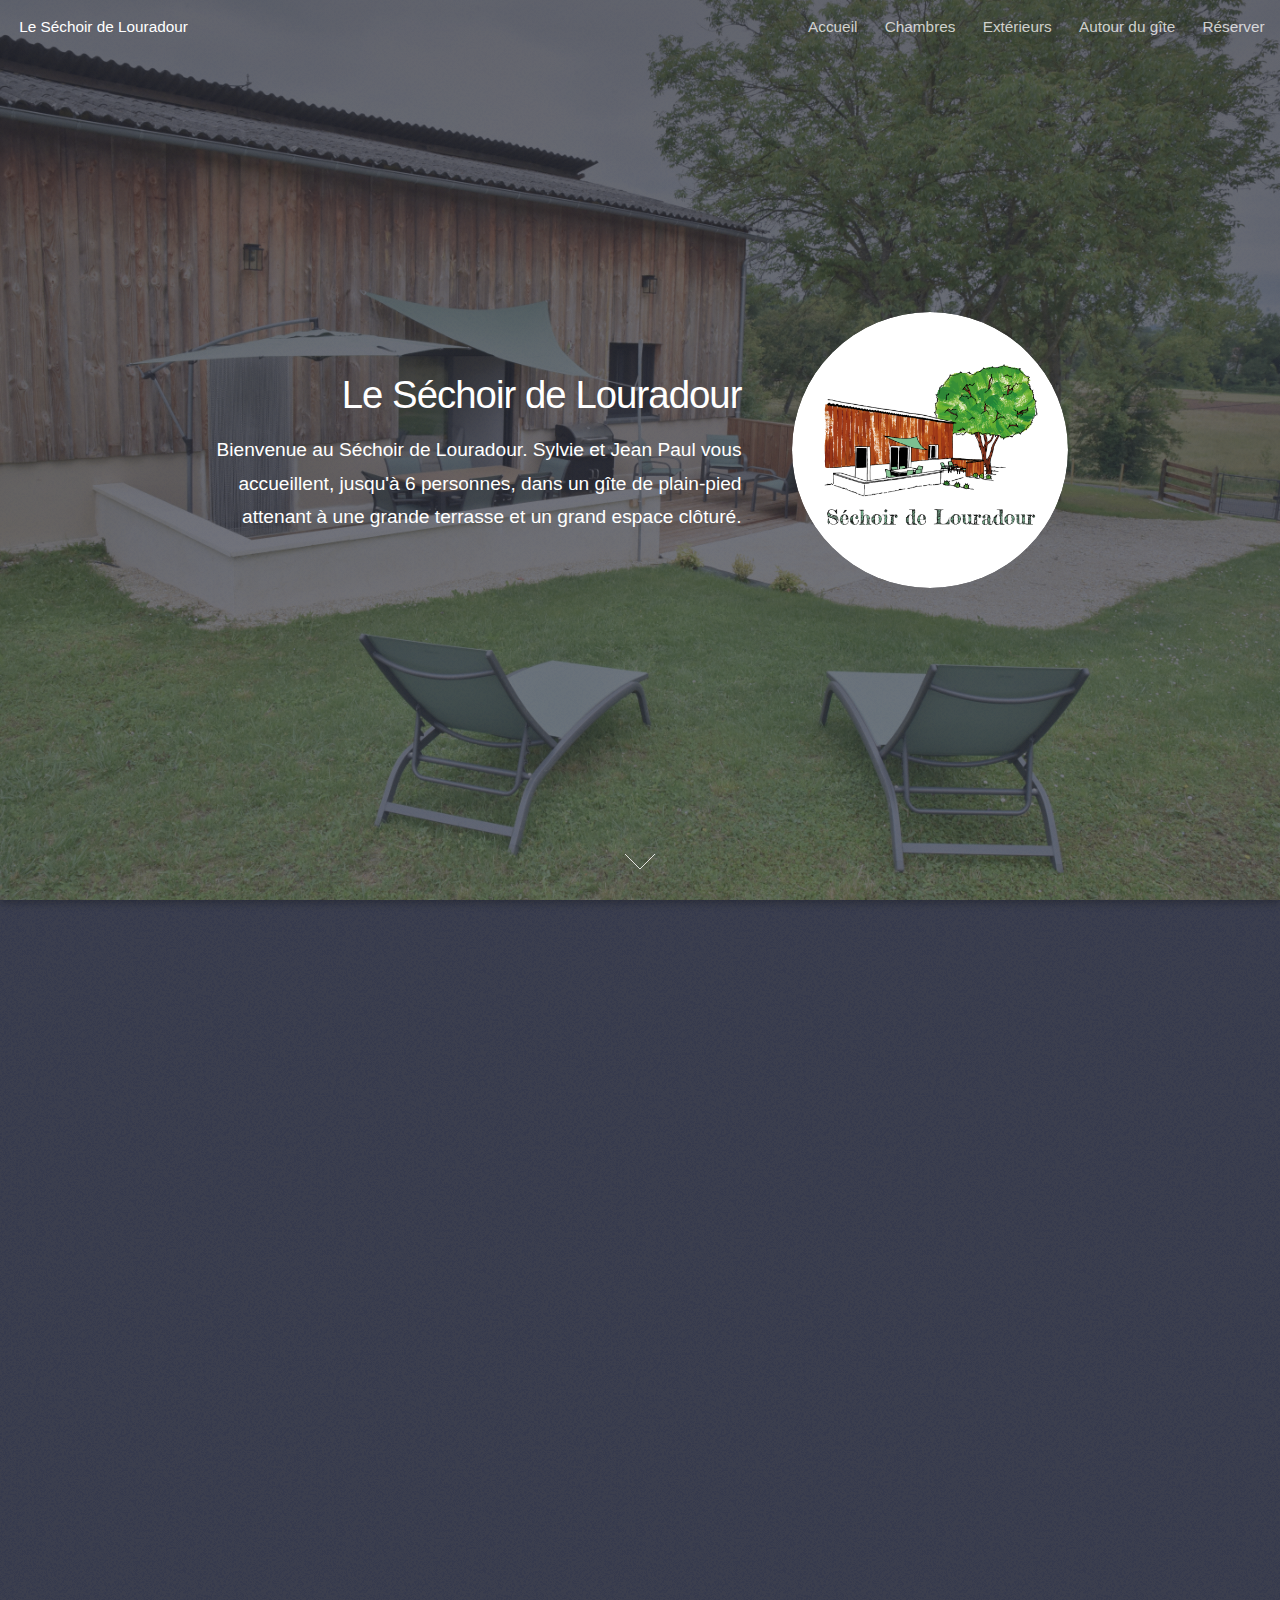
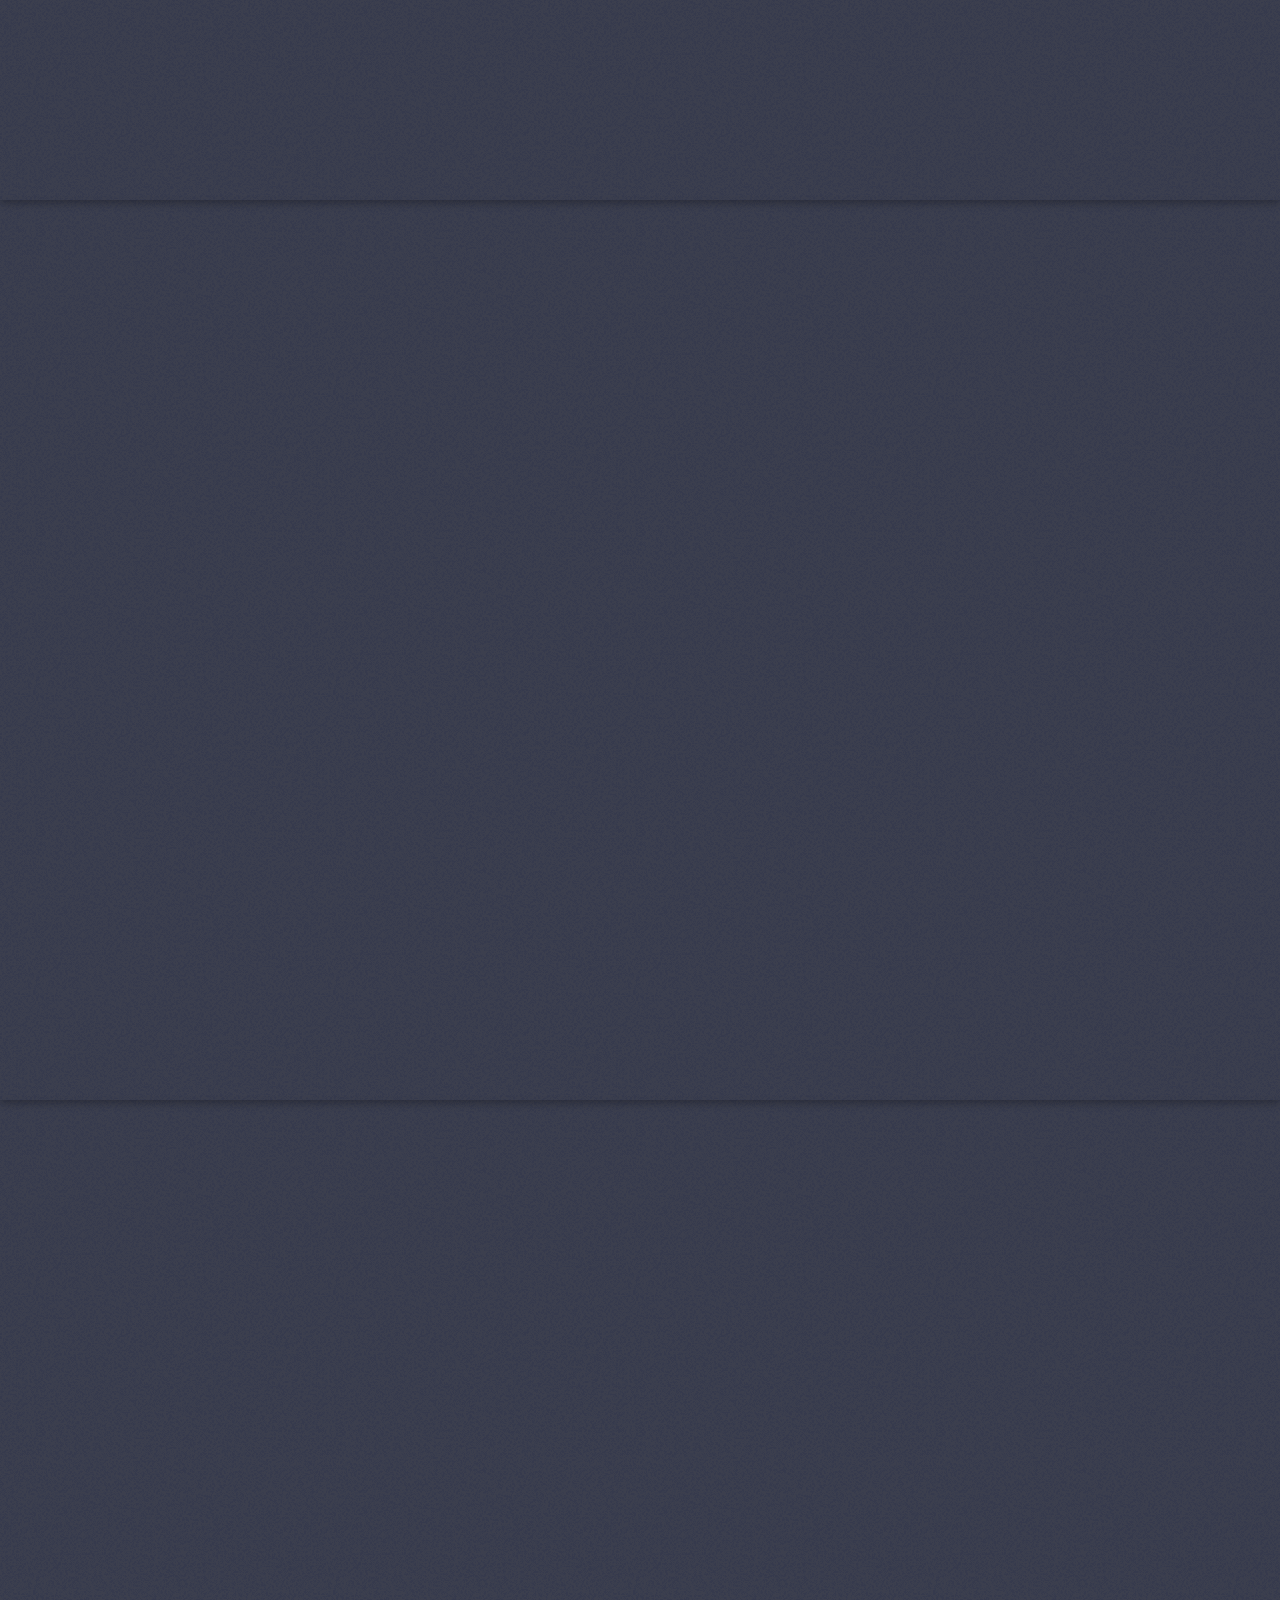
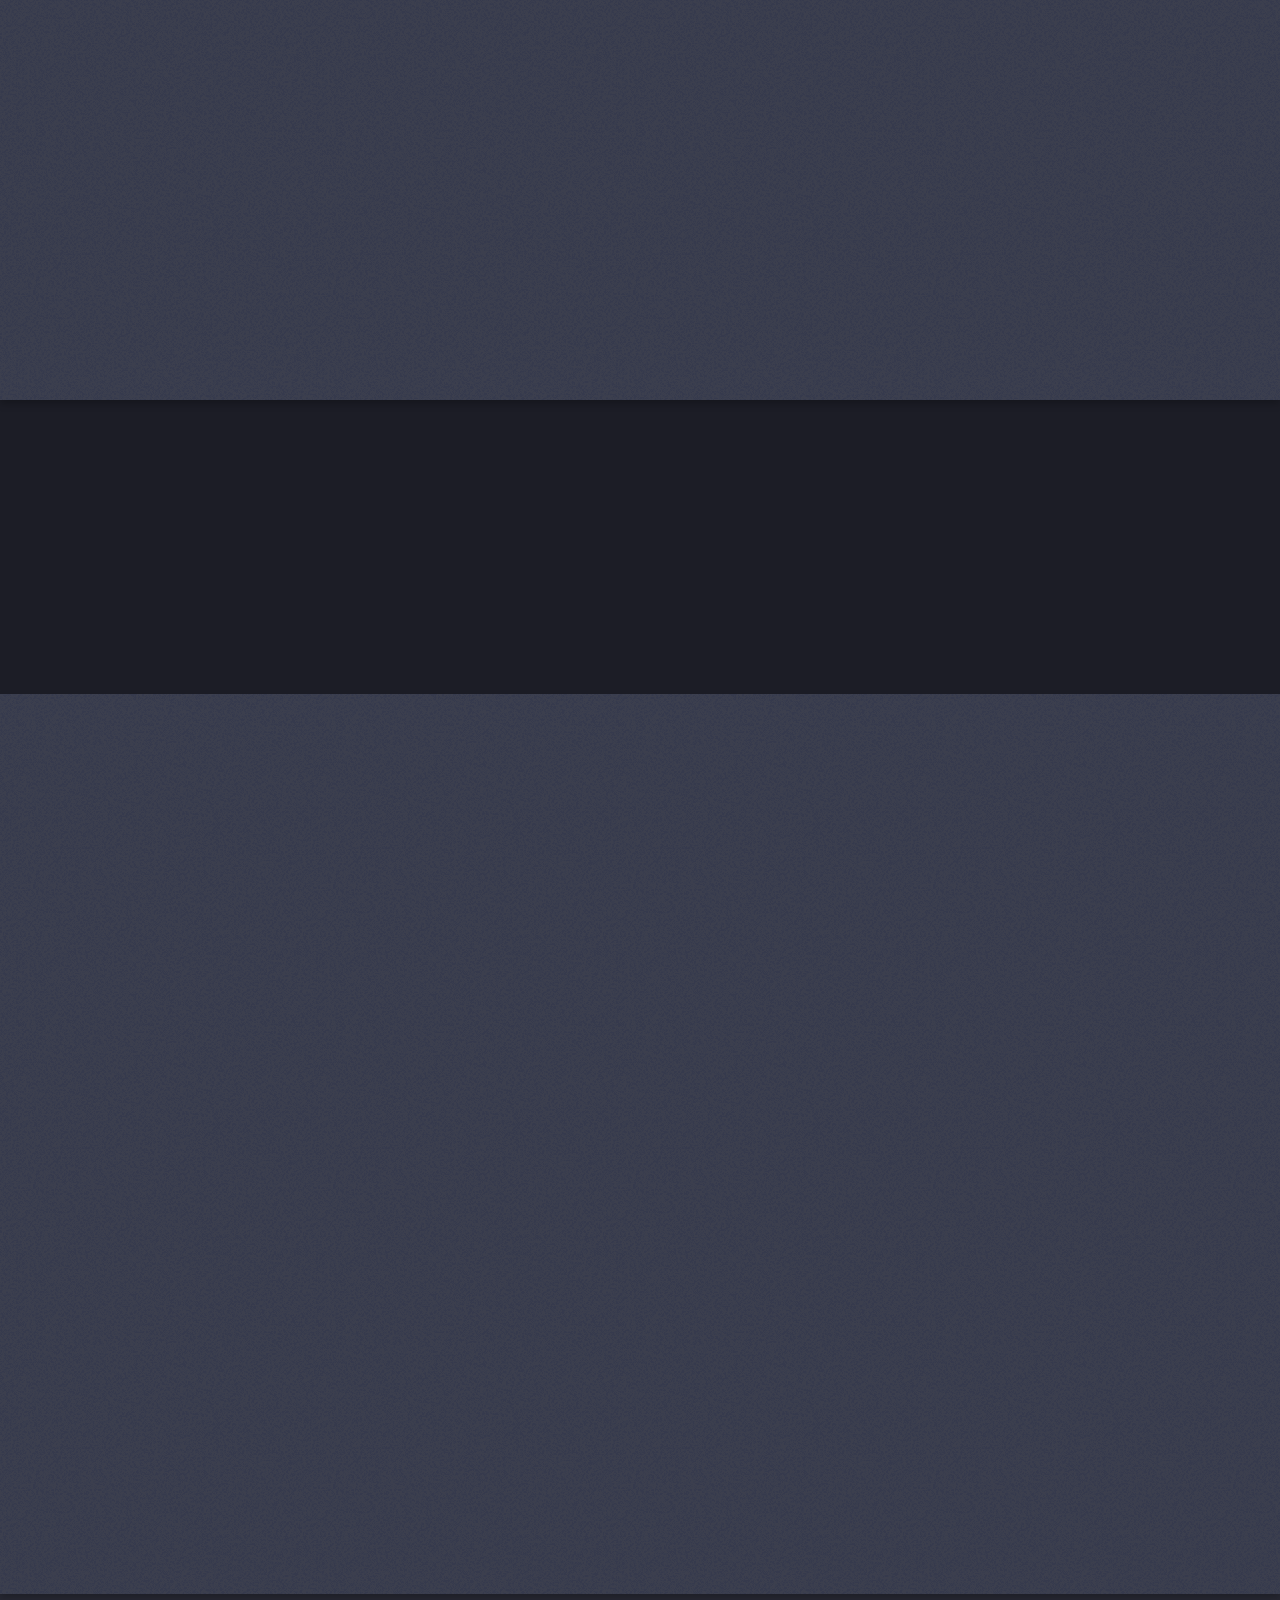
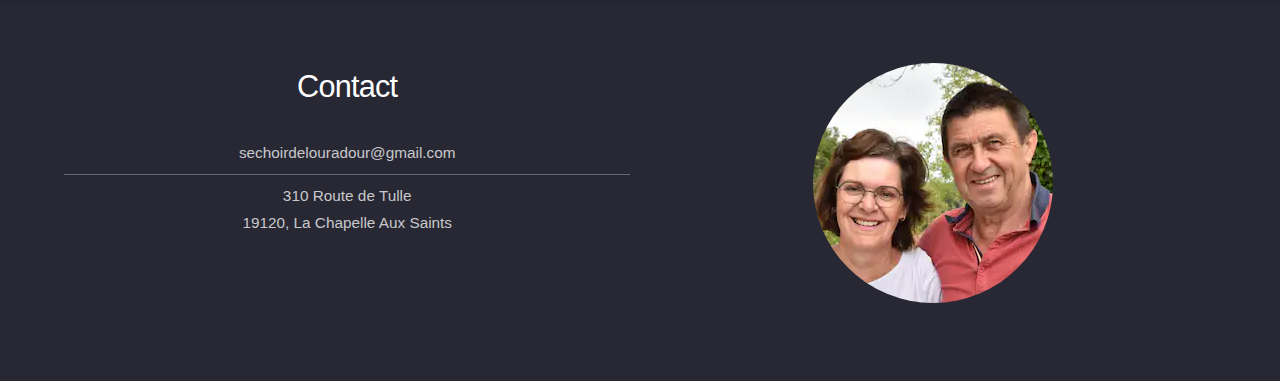
==== index.html @ 8d7eb788 "typos" ====
<!DOCTYPE HTML>
<!--
	Landed by HTML5 UP
	html5up.net | @ajlkn
	Free for personal and commercial use under the CCA 3.0 license (html5up.net/license)
-->
<html>
	<head>
		<title>Le Séchoir de Louradour</title>
		<meta charset="utf-8" />
		<meta name="viewport" content="width=device-width, initial-scale=1, user-scalable=no" />
		<link rel="stylesheet" href="assets/css/main.css" />
		<noscript><link rel="stylesheet" href="assets/css/noscript.css" /></noscript>
	</head>
	<body class="is-preload landing">
		<div id="page-wrapper">

			<!-- Header -->
				<header id="header">
					<h1 id="logo"><a href="index.html">Le Séchoir de Louradour</a></h1>
					<nav id="nav">
						<ul>
							<li><a href="index.html">Accueil</a></li>
							<li><a href="chambres.html">Chambres</a></li>
							<li><a href="exterieurs.html">Extérieurs</a></li>
							<li><a href="alentours.html">Autour du gîte</a></li>
							<li><a href="demande_reservation.html">Réserver</a></li>
						</ul>
					</nav>
				</header>

			<!-- Banner -->
				<section id="banner">
					<div class="content">
						<header>
							<h2>Le Séchoir de Louradour</h2>
							<!--p>Bienvenue au Séchoir de Louradour.<br />
							Nous vous accueillons jusqu'à 6 personnes dans un gîte de plain-pied,<br />
							attenant à une grande terrasse et un grand espace clôturé.</p-->
							<p>Bienvenue au Séchoir de Louradour. Sylvie et Jean Paul vous<br />
							accueillent, jusqu'à 6 personnes, dans un gîte de plain-pied<br />
							attenant à une grande terrasse et un grand espace clôturé.</p>
						</header>
						<span class="image"><img src="images/logo.png" alt="" /></span>
					</div>
					<a href="#exterieurs" class="goto-next scrolly">Next</a>
				</section>

			<!-- One -->
				<section id="exterieurs" class="spotlight style1 bottom">
					<span class="image fit main"><img src="images/terrasse1.jpg" alt="" /></span>
					<div class="content">
						<div class="container">
							<div class="row">
								<div class="col-4 col-12-medium">
									<header>
										<h2>Les extérieurs</h2>
										<!--p>Pour prendre l'air</p-->
									</header>
								</div>
								<div class="col-4 col-12-medium">
									<p>Une grande terrasse de 35 m² accessible depuis la cuisine et le séjour complète le logement. Elle est équipée d'un salon de jardin : fauteuils et table basse, plus d'une table et 6 chaises. Vous y trouverez aussi une plancha gaz, un parasol et 4 bains de soleil.</p>
								</div>
								<div class="col-4 col-12-medium">
									<p>Devant le gîte vous avez accès à un jardin clôturé de 300m², dans lequel il y a jusqu'à 2 places de parking ombragés, une table de ping pong et un étendoir parapluie.</p>
									<ul class="actions">
										<li><a href="exterieurs.html" class="button">En savoir plus</a></li>
									</ul>
								</div>
							</div>
						</div>
					</div>
					<a href="#piece_vie" class="goto-next scrolly">Next</a>
				</section>

			<!-- Two -->
				<section id="piece_vie" class="spotlight style2 left">
					<span class="image fit main"><img src="images/piece_vie.jpg" alt="" /></span>
					<div class="content">
						<header>
							<h2>Pièce de vie</h2>
							<p>Lumineuse et fonctionnelle</p>
						</header>
						<p>Le gîte se compose d'une pièce de vie lumineuse avec cuisine entièrement équipée attenante avec le salon. Une grande baie vitrée permet d'accèder à la terrasse ombragée en fin d'après-midi.</p>
						<!--ul class="actions">
							<li><a href="#" class="button">Learn More</a></li>
						</ul-->
					</div>
					<a href="#chambres" class="goto-next scrolly">Next</a>
				</section>

			<!-- Three -->
				<section id="chambres" class="spotlight style3 right">
					<span class="image fit main bottom"><img src="images/chambre1.jpg" alt="" /></span>
					<div class="content">
						<header>
							<h2>Chambres</h2>
							<!--p>Adaptable à vos besoins</p-->
						</header>
						<p>Côté nuit, trois chambres sont à votre disposition: une grande chambre avec salle de bain privative, et deux chambres séparées par une salle d'eau, comprenant dans chacune d'elle soit un grand ou deux petits lits suivant vos besoins.</p>
						<ul class="actions">
							<li><a href="chambres.html" class="button">En savoir plus</a></li>
						</ul>
					</div>
					<a href="#equipements" class="goto-next scrolly">Next</a>
				</section>

			<!-- Five -->
				<section id="equipements" class="wrapper style1 special fade">
					<div class="container">
						<header>
							<h2>Équipements</h2>
							<p>Un WC séparé est accessible depuis le séjour, ainsi qu'une pièce technique comprenant le lave-linge et le sèche-linge, un étendoir, une planche et un fer à repasser. À votre disposition et sur demande nous pouvons fournir un lit parapluie, une chaise haute et une baignoire bébé. Les draps et le linge de toilette sont compris dans la location.</p>
						</header>
					</div>
					<a href="#tourisme" class="goto-next scrolly">Next</a>
				</section>

			<!-- tourisme -->
				<section id="tourisme" class="spotlight style2 left">
					<span class="image fit main"><img src="images/alentours/collonges.jpg" alt="" /></span>
					<div class="content">
						<header>
							<h2>À découvrir</h2>
							<p>Nature et patrimoine</p>
						</header>
						<p>Une région exceptionnelle au cœur de la vallée de la dordogne.
						</p>
						<ul class="actions">
							<li><a href="alentours.html" class="button">Découvrir</a></li>
						</ul>
					</div>
					<a href="#footer" class="goto-next scrolly">Next</a>
				</section>

				<!-- Footer -->
				<footer id="footer">
					<div class="container">
					<div class="row gtr-uniform gtr-50">
						<div class="col-6 col-12-medium">
							<h2>Contact</h2>
							<ul class="alt">
								<li>sechoirdelouradour@gmail.com</li>
								<li>310 Route de Tulle<br/>19120, La Chapelle Aux Saints</li>
							</ul>
						</div>
						<div class="col-6 col-12-medium">
							<span class="image round"><img src="images/hotes.webp" alt="" /></span>
						</div>
					</div>
					</div>
				</footer>

		</div>

		<!-- Scripts -->
			<script src="assets/js/jquery.min.js"></script>
			<script src="assets/js/jquery.scrolly.min.js"></script>
			<script src="assets/js/jquery.dropotron.min.js"></script>
			<script src="assets/js/jquery.scrollex.min.js"></script>
			<script src="assets/js/browser.min.js"></script>
			<script src="assets/js/breakpoints.min.js"></script>
			<script src="assets/js/util.js"></script>
			<script src="assets/js/main.js"></script>

	</body>
</html>
---- assets/css/main.css ----
@import url("fontawesome-all.min.css");
@import url("https://fonts.googleapis.com/css?family=Roboto:100,300,100italic,300italic");

/*
	Landed by HTML5 UP
	html5up.net | @ajlkn
	Free for personal and commercial use under the CCA 3.0 license (html5up.net/license)
*/

html, body, div, span, applet, object,
iframe, h1, h2, h3, h4, h5, h6, p, blockquote,
pre, a, abbr, acronym, address, big, cite,
code, del, dfn, em, img, ins, kbd, q, s, samp,
small, strike, strong, sub, sup, tt, var, b,
u, i, center, dl, dt, dd, ol, ul, li, fieldset,
form, label, legend, table, caption, tbody,
tfoot, thead, tr, th, td, article, aside,
canvas, details, embed, figure, figcaption,
footer, header, hgroup, menu, nav, output, ruby,
section, summary, time, mark, audio, video {
	margin: 0;
	padding: 0;
	border: 0;
	font-size: 100%;
	font: inherit;
	vertical-align: baseline;}

article, aside, details, figcaption, figure,
footer, header, hgroup, menu, nav, section {
	display: block;}

body {
	line-height: 1;
}

ol, ul {
	list-style: none;
}

blockquote, q {
	quotes: none;
}

	blockquote:before, blockquote:after, q:before, q:after {
		content: '';
		content: none;
	}

table {
	border-collapse: collapse;
	border-spacing: 0;
}

body {
	-webkit-text-size-adjust: none;
}

mark {
	background-color: transparent;
	color: inherit;
}

input::-moz-focus-inner {
	border: 0;
	padding: 0;
}

input, select, textarea {
	-moz-appearance: none;
	-webkit-appearance: none;
	-ms-appearance: none;
	appearance: none;
}

/* Basic */

	html {
		box-sizing: border-box;
	}

	*, *:before, *:after {
		box-sizing: inherit;
	}

	html, body {
		background: #1c1d26;
	}

	body.is-preload *, body.is-preload *:before, body.is-preload *:after {
		-moz-animation: none !important;
		-webkit-animation: none !important;
		-ms-animation: none !important;
		animation: none !important;
		-moz-transition: none !important;
		-webkit-transition: none !important;
		-ms-transition: none !important;
		transition: none !important;
	}

	body, input, select, textarea {
		color: rgba(255, 255, 255, 0.75);
		font-family: Helvetica, "Roboto", sans-serif;
		font-size: 15pt;
		font-weight: 100;
		line-height: 1.75em;
	}

	a {
		-moz-transition: border-color 0.2s ease-in-out, color 0.2s ease-in-out;
		-webkit-transition: border-color 0.2s ease-in-out, color 0.2s ease-in-out;
		-ms-transition: border-color 0.2s ease-in-out, color 0.2s ease-in-out;
		transition: border-color 0.2s ease-in-out, color 0.2s ease-in-out;
		border-bottom: dotted 1px;
		color: #e44c65;
		text-decoration: none;
	}

		a:hover {
			color: #e44c65 !important;
			border-bottom-color: transparent;
		}

	strong, b {
		color: #ffffff;
		font-weight: 300;
	}

	em, i {
		font-style: italic;
	}

	p {
		margin: 0 0 2em 0;
	}

	h1, h2, h3, h4, h5, h6 {
		color: #ffffff;
		font-weight: 300;
		line-height: 1em;
		margin: 0 0 1em 0;
	}

		h1 a, h2 a, h3 a, h4 a, h5 a, h6 a {
			color: inherit;
			border: 0;
		}

	h2 {
		font-size: 2em;
		line-height: 1.5em;
		letter-spacing: -0.025em;
	}

	h3 {
		font-size: 1.35em;
		line-height: 1.5em;
	}

	h4 {
		font-size: 1.1em;
		line-height: 1.5em;
	}

	h5 {
		font-size: 0.9em;
		line-height: 1.5em;
	}

	h6 {
		font-size: 0.7em;
		line-height: 1.5em;
	}

	sub {
		font-size: 0.8em;
		position: relative;
		top: 0.5em;
	}

	sup {
		font-size: 0.8em;
		position: relative;
		top: -0.5em;
	}

	hr {
		border: 0;
		border-bottom: solid 1px rgba(255, 255, 255, 0.3);
		margin: 3em 0;
	}

		hr.major {
			margin: 4em 0;
		}

	blockquote {
		border-left: solid 4px rgba(255, 255, 255, 0.3);
		font-style: italic;
		margin: 0 0 2em 0;
		padding: 0.5em 0 0.5em 2em;
	}

	code {
		background: rgba(255, 255, 255, 0.075);
		border-radius: 4px;
		font-family: "Courier New", monospace;
		font-size: 0.9em;
		margin: 0 0.25em;
		padding: 0.25em 0.65em;
	}

	pre {
		-webkit-overflow-scrolling: touch;
		font-family: "Courier New", monospace;
		font-size: 0.9em;
		margin: 0 0 2em 0;
	}

		pre code {
			display: block;
			line-height: 1.75em;
			padding: 1em 1.5em;
			overflow-x: auto;
		}

	.align-left {
		text-align: left;
	}

	.align-center {
		text-align: center;
	}

	.align-right {
		text-align: right;
	}

/* Loader */

	@-moz-keyframes spinner-show {
		0% {
			opacity: 0;
		}

		100% {
			opacity: 1;
		}
	}

	@-webkit-keyframes spinner-show {
		0% {
			opacity: 0;
		}

		100% {
			opacity: 1;
		}
	}

	@-ms-keyframes spinner-show {
		0% {
			opacity: 0;
		}

		100% {
			opacity: 1;
		}
	}

	@keyframes spinner-show {
		0% {
			opacity: 0;
		}

		100% {
			opacity: 1;
		}
	}

	@-moz-keyframes spinner-hide {
		0% {
			color: rgba(255, 255, 255, 0.15);
			z-index: 100001;
			-moz-transform: scale(1) rotate(0deg);
			-webkit-transform: scale(1) rotate(0deg);
			-ms-transform: scale(1) rotate(0deg);
			transform: scale(1) rotate(0deg);
		}

		99% {
			color: #1c1d26;
			z-index: 100001;
			-moz-transform: scale(0.5) rotate(360deg);
			-webkit-transform: scale(0.5) rotate(360deg);
			-ms-transform: scale(0.5) rotate(360deg);
			transform: scale(0.5) rotate(360deg);
		}

		100% {
			color: #1c1d26;
			z-index: -1;
			-moz-transform: scale(0.5) rotate(360deg);
			-webkit-transform: scale(0.5) rotate(360deg);
			-ms-transform: scale(0.5) rotate(360deg);
			transform: scale(0.5) rotate(360deg);
		}
	}

	@-webkit-keyframes spinner-hide {
		0% {
			color: rgba(255, 255, 255, 0.15);
			z-index: 100001;
			-moz-transform: scale(1) rotate(0deg);
			-webkit-transform: scale(1) rotate(0deg);
			-ms-transform: scale(1) rotate(0deg);
			transform: scale(1) rotate(0deg);
		}

		99% {
			color: #1c1d26;
			z-index: 100001;
			-moz-transform: scale(0.5) rotate(360deg);
			-webkit-transform: scale(0.5) rotate(360deg);
			-ms-transform: scale(0.5) rotate(360deg);
			transform: scale(0.5) rotate(360deg);
		}

		100% {
			color: #1c1d26;
			z-index: -1;
			-moz-transform: scale(0.5) rotate(360deg);
			-webkit-transform: scale(0.5) rotate(360deg);
			-ms-transform: scale(0.5) rotate(360deg);
			transform: scale(0.5) rotate(360deg);
		}
	}

	@-ms-keyframes spinner-hide {
		0% {
			color: rgba(255, 255, 255, 0.15);
			z-index: 100001;
			-moz-transform: scale(1) rotate(0deg);
			-webkit-transform: scale(1) rotate(0deg);
			-ms-transform: scale(1) rotate(0deg);
			transform: scale(1) rotate(0deg);
		}

		99% {
			color: #1c1d26;
			z-index: 100001;
			-moz-transform: scale(0.5) rotate(360deg);
			-webkit-transform: scale(0.5) rotate(360deg);
			-ms-transform: scale(0.5) rotate(360deg);
			transform: scale(0.5) rotate(360deg);
		}

		100% {
			color: #1c1d26;
			z-index: -1;
			-moz-transform: scale(0.5) rotate(360deg);
			-webkit-transform: scale(0.5) rotate(360deg);
			-ms-transform: scale(0.5) rotate(360deg);
			transform: scale(0.5) rotate(360deg);
		}
	}

	@keyframes spinner-hide {
		0% {
			color: rgba(255, 255, 255, 0.15);
			z-index: 100001;
			-moz-transform: scale(1) rotate(0deg);
			-webkit-transform: scale(1) rotate(0deg);
			-ms-transform: scale(1) rotate(0deg);
			transform: scale(1) rotate(0deg);
		}

		99% {
			color: #1c1d26;
			z-index: 100001;
			-moz-transform: scale(0.5) rotate(360deg);
			-webkit-transform: scale(0.5) rotate(360deg);
			-ms-transform: scale(0.5) rotate(360deg);
			transform: scale(0.5) rotate(360deg);
		}

		100% {
			color: #1c1d26;
			z-index: -1;
			-moz-transform: scale(0.5) rotate(360deg);
			-webkit-transform: scale(0.5) rotate(360deg);
			-ms-transform: scale(0.5) rotate(360deg);
			transform: scale(0.5) rotate(360deg);
		}
	}

	@-moz-keyframes spinner-rotate {
		0% {
			-moz-transform: scale(1) rotate(0deg);
			-webkit-transform: scale(1) rotate(0deg);
			-ms-transform: scale(1) rotate(0deg);
			transform: scale(1) rotate(0deg);
		}

		100% {
			-moz-transform: scale(1) rotate(360deg);
			-webkit-transform: scale(1) rotate(360deg);
			-ms-transform: scale(1) rotate(360deg);
			transform: scale(1) rotate(360deg);
		}
	}

	@-webkit-keyframes spinner-rotate {
		0% {
			-moz-transform: scale(1) rotate(0deg);
			-webkit-transform: scale(1) rotate(0deg);
			-ms-transform: scale(1) rotate(0deg);
			transform: scale(1) rotate(0deg);
		}

		100% {
			-moz-transform: scale(1) rotate(360deg);
			-webkit-transform: scale(1) rotate(360deg);
			-ms-transform: scale(1) rotate(360deg);
			transform: scale(1) rotate(360deg);
		}
	}

	@-ms-keyframes spinner-rotate {
		0% {
			-moz-transform: scale(1) rotate(0deg);
			-webkit-transform: scale(1) rotate(0deg);
			-ms-transform: scale(1) rotate(0deg);
			transform: scale(1) rotate(0deg);
		}

		100% {
			-moz-transform: scale(1) rotate(360deg);
			-webkit-transform: scale(1) rotate(360deg);
			-ms-transform: scale(1) rotate(360deg);
			transform: scale(1) rotate(360deg);
		}
	}

	@keyframes spinner-rotate {
		0% {
			-moz-transform: scale(1) rotate(0deg);
			-webkit-transform: scale(1) rotate(0deg);
			-ms-transform: scale(1) rotate(0deg);
			transform: scale(1) rotate(0deg);
		}

		100% {
			-moz-transform: scale(1) rotate(360deg);
			-webkit-transform: scale(1) rotate(360deg);
			-ms-transform: scale(1) rotate(360deg);
			transform: scale(1) rotate(360deg);
		}
	}

	@-moz-keyframes overlay-hide {
		0% {
			opacity: 1;
			z-index: 100000;
		}

		15% {
			opacity: 1;
			z-index: 100000;
		}

		99% {
			opacity: 0;
			z-index: 100000;
		}

		100% {
			opacity: 0;
			z-index: -1;
		}
	}

	@-webkit-keyframes overlay-hide {
		0% {
			opacity: 1;
			z-index: 100000;
		}

		15% {
			opacity: 1;
			z-index: 100000;
		}

		99% {
			opacity: 0;
			z-index: 100000;
		}

		100% {
			opacity: 0;
			z-index: -1;
		}
	}

	@-ms-keyframes overlay-hide {
		0% {
			opacity: 1;
			z-index: 100000;
		}

		15% {
			opacity: 1;
			z-index: 100000;
		}

		99% {
			opacity: 0;
			z-index: 100000;
		}

		100% {
			opacity: 0;
			z-index: -1;
		}
	}

	@keyframes overlay-hide {
		0% {
			opacity: 1;
			z-index: 100000;
		}

		15% {
			opacity: 1;
			z-index: 100000;
		}

		99% {
			opacity: 0;
			z-index: 100000;
		}

		100% {
			opacity: 0;
			z-index: -1;
		}
	}

	body.landing {
		text-decoration: none;
	}

		body.landing:before {
			-moz-osx-font-smoothing: grayscale;
			-webkit-font-smoothing: antialiased;
			display: inline-block;
			font-style: normal;
			font-variant: normal;
			text-rendering: auto;
			line-height: 1;
			text-transform: none !important;
			font-family: 'Font Awesome 5 Free';
			font-weight: 900;
		}

		body.landing:before {
			-moz-animation: spinner-show 1.5s 1 0.25s ease forwards, spinner-hide 0.25s ease-in-out forwards !important;
			-webkit-animation: spinner-show 1.5s 1 0.25s ease forwards, spinner-hide 0.25s ease-in-out forwards !important;
			-ms-animation: spinner-show 1.5s 1 0.25s ease forwards, spinner-hide 0.25s ease-in-out forwards !important;
			animation: spinner-show 1.5s 1 0.25s ease forwards, spinner-hide 0.25s ease-in-out forwards !important;
			-moz-transform-origin: 50% 50%;
			-webkit-transform-origin: 50% 50%;
			-ms-transform-origin: 50% 50%;
			transform-origin: 50% 50%;
			color: rgba(255, 255, 255, 0.15);
			content: '\f1ce';
			cursor: default;
			display: block;
			font-size: 2em;
			height: 2em;
			left: 50%;
			line-height: 2em;
			margin: -1em 0 0 -1em;
			opacity: 0;
			position: fixed;
			text-align: center;
			top: 50%;
			width: 2em;
			z-index: -1;
		}

		body.landing:after {
			-moz-animation: overlay-hide 1.5s ease-in forwards !important;
			-webkit-animation: overlay-hide 1.5s ease-in forwards !important;
			-ms-animation: overlay-hide 1.5s ease-in forwards !important;
			animation: overlay-hide 1.5s ease-in forwards !important;
			background: #1c1d26;
			content: '';
			display: block;
			height: 100%;
			left: 0;
			opacity: 0;
			position: fixed;
			top: 0;
			width: 100%;
			z-index: -1;
		}

		body.landing.is-preload:before {
			-moz-animation: spinner-show 1.5s 1 0.25s ease forwards, spinner-rotate 0.75s infinite linear !important;
			-webkit-animation: spinner-show 1.5s 1 0.25s ease forwards, spinner-rotate 0.75s infinite linear !important;
			-ms-animation: spinner-show 1.5s 1 0.25s ease forwards, spinner-rotate 0.75s infinite linear !important;
			animation: spinner-show 1.5s 1 0.25s ease forwards, spinner-rotate 0.75s infinite linear !important;
			z-index: 100001;
		}

		body.landing.is-preload:after {
			-moz-animation: none !important;
			-webkit-animation: none !important;
			-ms-animation: none !important;
			animation: none !important;
			opacity: 1;
			z-index: 100000;
		}

	@media (-webkit-min-device-pixel-ratio: 2) {

		body.landing:before {
			line-height: 2.025em;
		}

	}

/* Container */

	.container {
		margin: 0 auto;
		max-width: calc(100% - 4em);
		width: 70em;
	}

		.container.xsmall {
			width: 17.5em;
		}

		.container.small {
			width: 35em;
		}

		.container.medium {
			width: 52.5em;
		}

		.container.large {
			width: 87.5em;
		}

		.container.xlarge {
			width: 105em;
		}

		.container.max {
			width: 100%;
		}

		@media screen and (max-width: 1280px) {

			.container {
				width: 90%;
				max-width: 100%;
			}

		}

		@media screen and (max-width: 980px) {

			.container {
				width: 100% !important;
			}

		}

/* Row */

	.row {
		display: flex;
		flex-wrap: wrap;
		box-sizing: border-box;
		align-items: stretch;
	}

		.row > * {
			box-sizing: border-box;
		}

		.row.gtr-uniform > * > :last-child {
			margin-bottom: 0;
		}

		.row.aln-left {
			justify-content: flex-start;
		}

		.row.aln-center {
			justify-content: center;
		}

		.row.aln-right {
			justify-content: flex-end;
		}

		.row.aln-top {
			align-items: flex-start;
		}

		.row.aln-middle {
			align-items: center;
		}

		.row.aln-bottom {
			align-items: flex-end;
		}

		.row > .imp {
			order: -1;
		}

		.row > .col-1 {
			width: 8.33333%;
		}

		.row > .off-1 {
			margin-left: 8.33333%;
		}

		.row > .col-2 {
			width: 16.66667%;
		}

		.row > .off-2 {
			margin-left: 16.66667%;
		}

		.row > .col-3 {
			width: 25%;
		}

		.row > .off-3 {
			margin-left: 25%;
		}

		.row > .col-4 {
			width: 33.33333%;
		}

		.row > .off-4 {
			margin-left: 33.33333%;
		}

		.row > .col-5 {
			width: 41.66667%;
		}

		.row > .off-5 {
			margin-left: 41.66667%;
		}

		.row > .col-6 {
			width: 50%;
		}

		.row > .off-6 {
			margin-left: 50%;
		}

		.row > .col-7 {
			width: 58.33333%;
		}

		.row > .off-7 {
			margin-left: 58.33333%;
		}

		.row > .col-8 {
			width: 66.66667%;
		}

		.row > .off-8 {
			margin-left: 66.66667%;
		}

		.row > .col-9 {
			width: 75%;
		}

		.row > .off-9 {
			margin-left: 75%;
		}

		.row > .col-10 {
			width: 83.33333%;
		}

		.row > .off-10 {
			margin-left: 83.33333%;
		}

		.row > .col-11 {
			width: 91.66667%;
		}

		.row > .off-11 {
			margin-left: 91.66667%;
		}

		.row > .col-12 {
			width: 100%;
		}

		.row > .off-12 {
			margin-left: 100%;
		}

		.row.gtr-0 {
			margin-top: 0;
			margin-left: 0em;
		}

			.row.gtr-0 > * {
				padding: 0 0 0 0em;
			}

			.row.gtr-0.gtr-uniform {
				margin-top: 0em;
			}

				.row.gtr-0.gtr-uniform > * {
					padding-top: 0em;
				}

		.row.gtr-25 {
			margin-top: 0;
			margin-left: -0.625em;
		}

			.row.gtr-25 > * {
				padding: 0 0 0 0.625em;
			}

			.row.gtr-25.gtr-uniform {
				margin-top: -0.625em;
			}

				.row.gtr-25.gtr-uniform > * {
					padding-top: 0.625em;
				}

		.row.gtr-50 {
			margin-top: 0;
			margin-left: -1.25em;
		}

			.row.gtr-50 > * {
				padding: 0 0 0 1.25em;
			}

			.row.gtr-50.gtr-uniform {
				margin-top: -1.25em;
			}

				.row.gtr-50.gtr-uniform > * {
					padding-top: 1.25em;
				}

		.row {
			margin-top: 0;
			margin-left: -2.5em;
		}

			.row > * {
				padding: 0 0 0 2.5em;
			}

			.row.gtr-uniform {
				margin-top: -2.5em;
			}

				.row.gtr-uniform > * {
					padding-top: 2.5em;
				}

		.row.gtr-150 {
			margin-top: 0;
			margin-left: -3.75em;
		}

			.row.gtr-150 > * {
				padding: 0 0 0 3.75em;
			}

			.row.gtr-150.gtr-uniform {
				margin-top: -3.75em;
			}

				.row.gtr-150.gtr-uniform > * {
					padding-top: 3.75em;
				}

		.row.gtr-200 {
			margin-top: 0;
			margin-left: -5em;
		}

			.row.gtr-200 > * {
				padding: 0 0 0 5em;
			}

			.row.gtr-200.gtr-uniform {
				margin-top: -5em;
			}

				.row.gtr-200.gtr-uniform > * {
					padding-top: 5em;
				}

		@media screen and (max-width: 1680px) {

			.row {
				display: flex;
				flex-wrap: wrap;
				box-sizing: border-box;
				align-items: stretch;
			}

				.row > * {
					box-sizing: border-box;
				}

				.row.gtr-uniform > * > :last-child {
					margin-bottom: 0;
				}

				.row.aln-left {
					justify-content: flex-start;
				}

				.row.aln-center {
					justify-content: center;
				}

				.row.aln-right {
					justify-content: flex-end;
				}

				.row.aln-top {
					align-items: flex-start;
				}

				.row.aln-middle {
					align-items: center;
				}

				.row.aln-bottom {
					align-items: flex-end;
				}

				.row > .imp-xlarge {
					order: -1;
				}

				.row > .col-1-xlarge {
					width: 8.33333%;
				}

				.row > .off-1-xlarge {
					margin-left: 8.33333%;
				}

				.row > .col-2-xlarge {
					width: 16.66667%;
				}

				.row > .off-2-xlarge {
					margin-left: 16.66667%;
				}

				.row > .col-3-xlarge {
					width: 25%;
				}

				.row > .off-3-xlarge {
					margin-left: 25%;
				}

				.row > .col-4-xlarge {
					width: 33.33333%;
				}

				.row > .off-4-xlarge {
					margin-left: 33.33333%;
				}

				.row > .col-5-xlarge {
					width: 41.66667%;
				}

				.row > .off-5-xlarge {
					margin-left: 41.66667%;
				}

				.row > .col-6-xlarge {
					width: 50%;
				}

				.row > .off-6-xlarge {
					margin-left: 50%;
				}

				.row > .col-7-xlarge {
					width: 58.33333%;
				}

				.row > .off-7-xlarge {
					margin-left: 58.33333%;
				}

				.row > .col-8-xlarge {
					width: 66.66667%;
				}

				.row > .off-8-xlarge {
					margin-left: 66.66667%;
				}

				.row > .col-9-xlarge {
					width: 75%;
				}

				.row > .off-9-xlarge {
					margin-left: 75%;
				}

				.row > .col-10-xlarge {
					width: 83.33333%;
				}

				.row > .off-10-xlarge {
					margin-left: 83.33333%;
				}

				.row > .col-11-xlarge {
					width: 91.66667%;
				}

				.row > .off-11-xlarge {
					margin-left: 91.66667%;
				}

				.row > .col-12-xlarge {
					width: 100%;
				}

				.row > .off-12-xlarge {
					margin-left: 100%;
				}

				.row.gtr-0 {
					margin-top: 0;
					margin-left: 0em;
				}

					.row.gtr-0 > * {
						padding: 0 0 0 0em;
					}

					.row.gtr-0.gtr-uniform {
						margin-top: 0em;
					}

						.row.gtr-0.gtr-uniform > * {
							padding-top: 0em;
						}

				.row.gtr-25 {
					margin-top: 0;
					margin-left: -0.625em;
				}

					.row.gtr-25 > * {
						padding: 0 0 0 0.625em;
					}

					.row.gtr-25.gtr-uniform {
						margin-top: -0.625em;
					}

						.row.gtr-25.gtr-uniform > * {
							padding-top: 0.625em;
						}

				.row.gtr-50 {
					margin-top: 0;
					margin-left: -1.25em;
				}

					.row.gtr-50 > * {
						padding: 0 0 0 1.25em;
					}

					.row.gtr-50.gtr-uniform {
						margin-top: -1.25em;
					}

						.row.gtr-50.gtr-uniform > * {
							padding-top: 1.25em;
						}

				.row {
					margin-top: 0;
					margin-left: -2.5em;
				}

					.row > * {
						padding: 0 0 0 2.5em;
					}

					.row.gtr-uniform {
						margin-top: -2.5em;
					}

						.row.gtr-uniform > * {
							padding-top: 2.5em;
						}

				.row.gtr-150 {
					margin-top: 0;
					margin-left: -3.75em;
				}

					.row.gtr-150 > * {
						padding: 0 0 0 3.75em;
					}

					.row.gtr-150.gtr-uniform {
						margin-top: -3.75em;
					}

						.row.gtr-150.gtr-uniform > * {
							padding-top: 3.75em;
						}

				.row.gtr-200 {
					margin-top: 0;
					margin-left: -5em;
				}

					.row.gtr-200 > * {
						padding: 0 0 0 5em;
					}

					.row.gtr-200.gtr-uniform {
						margin-top: -5em;
					}

						.row.gtr-200.gtr-uniform > * {
							padding-top: 5em;
						}

		}

		@media screen and (max-width: 1280px) {

			.row {
				display: flex;
				flex-wrap: wrap;
				box-sizing: border-box;
				align-items: stretch;
			}

				.row > * {
					box-sizing: border-box;
				}

				.row.gtr-uniform > * > :last-child {
					margin-bottom: 0;
				}

				.row.aln-left {
					justify-content: flex-start;
				}

				.row.aln-center {
					justify-content: center;
				}

				.row.aln-right {
					justify-content: flex-end;
				}

				.row.aln-top {
					align-items: flex-start;
				}

				.row.aln-middle {
					align-items: center;
				}

				.row.aln-bottom {
					align-items: flex-end;
				}

				.row > .imp-large {
					order: -1;
				}

				.row > .col-1-large {
					width: 8.33333%;
				}

				.row > .off-1-large {
					margin-left: 8.33333%;
				}

				.row > .col-2-large {
					width: 16.66667%;
				}

				.row > .off-2-large {
					margin-left: 16.66667%;
				}

				.row > .col-3-large {
					width: 25%;
				}

				.row > .off-3-large {
					margin-left: 25%;
				}

				.row > .col-4-large {
					width: 33.33333%;
				}

				.row > .off-4-large {
					margin-left: 33.33333%;
				}

				.row > .col-5-large {
					width: 41.66667%;
				}

				.row > .off-5-large {
					margin-left: 41.66667%;
				}

				.row > .col-6-large {
					width: 50%;
				}

				.row > .off-6-large {
					margin-left: 50%;
				}

				.row > .col-7-large {
					width: 58.33333%;
				}

				.row > .off-7-large {
					margin-left: 58.33333%;
				}

				.row > .col-8-large {
					width: 66.66667%;
				}

				.row > .off-8-large {
					margin-left: 66.66667%;
				}

				.row > .col-9-large {
					width: 75%;
				}

				.row > .off-9-large {
					margin-left: 75%;
				}

				.row > .col-10-large {
					width: 83.33333%;
				}

				.row > .off-10-large {
					margin-left: 83.33333%;
				}

				.row > .col-11-large {
					width: 91.66667%;
				}

				.row > .off-11-large {
					margin-left: 91.66667%;
				}

				.row > .col-12-large {
					width: 100%;
				}

				.row > .off-12-large {
					margin-left: 100%;
				}

				.row.gtr-0 {
					margin-top: 0;
					margin-left: 0em;
				}

					.row.gtr-0 > * {
						padding: 0 0 0 0em;
					}

					.row.gtr-0.gtr-uniform {
						margin-top: 0em;
					}

						.row.gtr-0.gtr-uniform > * {
							padding-top: 0em;
						}

				.row.gtr-25 {
					margin-top: 0;
					margin-left: -0.625em;
				}

					.row.gtr-25 > * {
						padding: 0 0 0 0.625em;
					}

					.row.gtr-25.gtr-uniform {
						margin-top: -0.625em;
					}

						.row.gtr-25.gtr-uniform > * {
							padding-top: 0.625em;
						}

				.row.gtr-50 {
					margin-top: 0;
					margin-left: -1.25em;
				}

					.row.gtr-50 > * {
						padding: 0 0 0 1.25em;
					}

					.row.gtr-50.gtr-uniform {
						margin-top: -1.25em;
					}

						.row.gtr-50.gtr-uniform > * {
							padding-top: 1.25em;
						}

				.row {
					margin-top: 0;
					margin-left: -2.5em;
				}

					.row > * {
						padding: 0 0 0 2.5em;
					}

					.row.gtr-uniform {
						margin-top: -2.5em;
					}

						.row.gtr-uniform > * {
							padding-top: 2.5em;
						}

				.row.gtr-150 {
					margin-top: 0;
					margin-left: -3.75em;
				}

					.row.gtr-150 > * {
						padding: 0 0 0 3.75em;
					}

					.row.gtr-150.gtr-uniform {
						margin-top: -3.75em;
					}

						.row.gtr-150.gtr-uniform > * {
							padding-top: 3.75em;
						}

				.row.gtr-200 {
					margin-top: 0;
					margin-left: -5em;
				}

					.row.gtr-200 > * {
						padding: 0 0 0 5em;
					}

					.row.gtr-200.gtr-uniform {
						margin-top: -5em;
					}

						.row.gtr-200.gtr-uniform > * {
							padding-top: 5em;
						}

		}

		@media screen and (max-width: 980px) {

			.row {
				display: flex;
				flex-wrap: wrap;
				box-sizing: border-box;
				align-items: stretch;
			}

				.row > * {
					box-sizing: border-box;
				}

				.row.gtr-uniform > * > :last-child {
					margin-bottom: 0;
				}

				.row.aln-left {
					justify-content: flex-start;
				}

				.row.aln-center {
					justify-content: center;
				}

				.row.aln-right {
					justify-content: flex-end;
				}

				.row.aln-top {
					align-items: flex-start;
				}

				.row.aln-middle {
					align-items: center;
				}

				.row.aln-bottom {
					align-items: flex-end;
				}

				.row > .imp-medium {
					order: -1;
				}

				.row > .col-1-medium {
					width: 8.33333%;
				}

				.row > .off-1-medium {
					margin-left: 8.33333%;
				}

				.row > .col-2-medium {
					width: 16.66667%;
				}

				.row > .off-2-medium {
					margin-left: 16.66667%;
				}

				.row > .col-3-medium {
					width: 25%;
				}

				.row > .off-3-medium {
					margin-left: 25%;
				}

				.row > .col-4-medium {
					width: 33.33333%;
				}

				.row > .off-4-medium {
					margin-left: 33.33333%;
				}

				.row > .col-5-medium {
					width: 41.66667%;
				}

				.row > .off-5-medium {
					margin-left: 41.66667%;
				}

				.row > .col-6-medium {
					width: 50%;
				}

				.row > .off-6-medium {
					margin-left: 50%;
				}

				.row > .col-7-medium {
					width: 58.33333%;
				}

				.row > .off-7-medium {
					margin-left: 58.33333%;
				}

				.row > .col-8-medium {
					width: 66.66667%;
				}

				.row > .off-8-medium {
					margin-left: 66.66667%;
				}

				.row > .col-9-medium {
					width: 75%;
				}

				.row > .off-9-medium {
					margin-left: 75%;
				}

				.row > .col-10-medium {
					width: 83.33333%;
				}

				.row > .off-10-medium {
					margin-left: 83.33333%;
				}

				.row > .col-11-medium {
					width: 91.66667%;
				}

				.row > .off-11-medium {
					margin-left: 91.66667%;
				}

				.row > .col-12-medium {
					width: 100%;
				}

				.row > .off-12-medium {
					margin-left: 100%;
				}

				.row.gtr-0 {
					margin-top: 0;
					margin-left: 0em;
				}

					.row.gtr-0 > * {
						padding: 0 0 0 0em;
					}

					.row.gtr-0.gtr-uniform {
						margin-top: 0em;
					}

						.row.gtr-0.gtr-uniform > * {
							padding-top: 0em;
						}

				.row.gtr-25 {
					margin-top: 0;
					margin-left: -0.625em;
				}

					.row.gtr-25 > * {
						padding: 0 0 0 0.625em;
					}

					.row.gtr-25.gtr-uniform {
						margin-top: -0.625em;
					}

						.row.gtr-25.gtr-uniform > * {
							padding-top: 0.625em;
						}

				.row.gtr-50 {
					margin-top: 0;
					margin-left: -1.25em;
				}

					.row.gtr-50 > * {
						padding: 0 0 0 1.25em;
					}

					.row.gtr-50.gtr-uniform {
						margin-top: -1.25em;
					}

						.row.gtr-50.gtr-uniform > * {
							padding-top: 1.25em;
						}

				.row {
					margin-top: 0;
					margin-left: -2.5em;
				}

					.row > * {
						padding: 0 0 0 2.5em;
					}

					.row.gtr-uniform {
						margin-top: -2.5em;
					}

						.row.gtr-uniform > * {
							padding-top: 2.5em;
						}

				.row.gtr-150 {
					margin-top: 0;
					margin-left: -3.75em;
				}

					.row.gtr-150 > * {
						padding: 0 0 0 3.75em;
					}

					.row.gtr-150.gtr-uniform {
						margin-top: -3.75em;
					}

						.row.gtr-150.gtr-uniform > * {
							padding-top: 3.75em;
						}

				.row.gtr-200 {
					margin-top: 0;
					margin-left: -5em;
				}

					.row.gtr-200 > * {
						padding: 0 0 0 5em;
					}

					.row.gtr-200.gtr-uniform {
						margin-top: -5em;
					}

						.row.gtr-200.gtr-uniform > * {
							padding-top: 5em;
						}

		}

		@media screen and (max-width: 736px) {

			.row {
				display: flex;
				flex-wrap: wrap;
				box-sizing: border-box;
				align-items: stretch;
			}

				.row > * {
					box-sizing: border-box;
				}

				.row.gtr-uniform > * > :last-child {
					margin-bottom: 0;
				}

				.row.aln-left {
					justify-content: flex-start;
				}

				.row.aln-center {
					justify-content: center;
				}

				.row.aln-right {
					justify-content: flex-end;
				}

				.row.aln-top {
					align-items: flex-start;
				}

				.row.aln-middle {
					align-items: center;
				}

				.row.aln-bottom {
					align-items: flex-end;
				}

				.row > .imp-small {
					order: -1;
				}

				.row > .col-1-small {
					width: 8.33333%;
				}

				.row > .off-1-small {
					margin-left: 8.33333%;
				}

				.row > .col-2-small {
					width: 16.66667%;
				}

				.row > .off-2-small {
					margin-left: 16.66667%;
				}

				.row > .col-3-small {
					width: 25%;
				}

				.row > .off-3-small {
					margin-left: 25%;
				}

				.row > .col-4-small {
					width: 33.33333%;
				}

				.row > .off-4-small {
					margin-left: 33.33333%;
				}

				.row > .col-5-small {
					width: 41.66667%;
				}

				.row > .off-5-small {
					margin-left: 41.66667%;
				}

				.row > .col-6-small {
					width: 50%;
				}

				.row > .off-6-small {
					margin-left: 50%;
				}

				.row > .col-7-small {
					width: 58.33333%;
				}

				.row > .off-7-small {
					margin-left: 58.33333%;
				}

				.row > .col-8-small {
					width: 66.66667%;
				}

				.row > .off-8-small {
					margin-left: 66.66667%;
				}

				.row > .col-9-small {
					width: 75%;
				}

				.row > .off-9-small {
					margin-left: 75%;
				}

				.row > .col-10-small {
					width: 83.33333%;
				}

				.row > .off-10-small {
					margin-left: 83.33333%;
				}

				.row > .col-11-small {
					width: 91.66667%;
				}

				.row > .off-11-small {
					margin-left: 91.66667%;
				}

				.row > .col-12-small {
					width: 100%;
				}

				.row > .off-12-small {
					margin-left: 100%;
				}

				.row.gtr-0 {
					margin-top: 0;
					margin-left: 0em;
				}

					.row.gtr-0 > * {
						padding: 0 0 0 0em;
					}

					.row.gtr-0.gtr-uniform {
						margin-top: 0em;
					}

						.row.gtr-0.gtr-uniform > * {
							padding-top: 0em;
						}

				.row.gtr-25 {
					margin-top: 0;
					margin-left: -0.625em;
				}

					.row.gtr-25 > * {
						padding: 0 0 0 0.625em;
					}

					.row.gtr-25.gtr-uniform {
						margin-top: -0.625em;
					}

						.row.gtr-25.gtr-uniform > * {
							padding-top: 0.625em;
						}

				.row.gtr-50 {
					margin-top: 0;
					margin-left: -1.25em;
				}

					.row.gtr-50 > * {
						padding: 0 0 0 1.25em;
					}

					.row.gtr-50.gtr-uniform {
						margin-top: -1.25em;
					}

						.row.gtr-50.gtr-uniform > * {
							padding-top: 1.25em;
						}

				.row {
					margin-top: 0;
					margin-left: -2.5em;
				}

					.row > * {
						padding: 0 0 0 2.5em;
					}

					.row.gtr-uniform {
						margin-top: -2.5em;
					}

						.row.gtr-uniform > * {
							padding-top: 2.5em;
						}

				.row.gtr-150 {
					margin-top: 0;
					margin-left: -3.75em;
				}

					.row.gtr-150 > * {
						padding: 0 0 0 3.75em;
					}

					.row.gtr-150.gtr-uniform {
						margin-top: -3.75em;
					}

						.row.gtr-150.gtr-uniform > * {
							padding-top: 3.75em;
						}

				.row.gtr-200 {
					margin-top: 0;
					margin-left: -5em;
				}

					.row.gtr-200 > * {
						padding: 0 0 0 5em;
					}

					.row.gtr-200.gtr-uniform {
						margin-top: -5em;
					}

						.row.gtr-200.gtr-uniform > * {
							padding-top: 5em;
						}

		}

		@media screen and (max-width: 480px) {

			.row {
				display: flex;
				flex-wrap: wrap;
				box-sizing: border-box;
				align-items: stretch;
			}

				.row > * {
					box-sizing: border-box;
				}

				.row.gtr-uniform > * > :last-child {
					margin-bottom: 0;
				}

				.row.aln-left {
					justify-content: flex-start;
				}

				.row.aln-center {
					justify-content: center;
				}

				.row.aln-right {
					justify-content: flex-end;
				}

				.row.aln-top {
					align-items: flex-start;
				}

				.row.aln-middle {
					align-items: center;
				}

				.row.aln-bottom {
					align-items: flex-end;
				}

				.row > .imp-xsmall {
					order: -1;
				}

				.row > .col-1-xsmall {
					width: 8.33333%;
				}

				.row > .off-1-xsmall {
					margin-left: 8.33333%;
				}

				.row > .col-2-xsmall {
					width: 16.66667%;
				}

				.row > .off-2-xsmall {
					margin-left: 16.66667%;
				}

				.row > .col-3-xsmall {
					width: 25%;
				}

				.row > .off-3-xsmall {
					margin-left: 25%;
				}

				.row > .col-4-xsmall {
					width: 33.33333%;
				}

				.row > .off-4-xsmall {
					margin-left: 33.33333%;
				}

				.row > .col-5-xsmall {
					width: 41.66667%;
				}

				.row > .off-5-xsmall {
					margin-left: 41.66667%;
				}

				.row > .col-6-xsmall {
					width: 50%;
				}

				.row > .off-6-xsmall {
					margin-left: 50%;
				}

				.row > .col-7-xsmall {
					width: 58.33333%;
				}

				.row > .off-7-xsmall {
					margin-left: 58.33333%;
				}

				.row > .col-8-xsmall {
					width: 66.66667%;
				}

				.row > .off-8-xsmall {
					margin-left: 66.66667%;
				}

				.row > .col-9-xsmall {
					width: 75%;
				}

				.row > .off-9-xsmall {
					margin-left: 75%;
				}

				.row > .col-10-xsmall {
					width: 83.33333%;
				}

				.row > .off-10-xsmall {
					margin-left: 83.33333%;
				}

				.row > .col-11-xsmall {
					width: 91.66667%;
				}

				.row > .off-11-xsmall {
					margin-left: 91.66667%;
				}

				.row > .col-12-xsmall {
					width: 100%;
				}

				.row > .off-12-xsmall {
					margin-left: 100%;
				}

				.row.gtr-0 {
					margin-top: 0;
					margin-left: 0em;
				}

					.row.gtr-0 > * {
						padding: 0 0 0 0em;
					}

					.row.gtr-0.gtr-uniform {
						margin-top: 0em;
					}

						.row.gtr-0.gtr-uniform > * {
							padding-top: 0em;
						}

				.row.gtr-25 {
					margin-top: 0;
					margin-left: -0.625em;
				}

					.row.gtr-25 > * {
						padding: 0 0 0 0.625em;
					}

					.row.gtr-25.gtr-uniform {
						margin-top: -0.625em;
					}

						.row.gtr-25.gtr-uniform > * {
							padding-top: 0.625em;
						}

				.row.gtr-50 {
					margin-top: 0;
					margin-left: -1.25em;
				}

					.row.gtr-50 > * {
						padding: 0 0 0 1.25em;
					}

					.row.gtr-50.gtr-uniform {
						margin-top: -1.25em;
					}

						.row.gtr-50.gtr-uniform > * {
							padding-top: 1.25em;
						}

				.row {
					margin-top: 0;
					margin-left: -2.5em;
				}

					.row > * {
						padding: 0 0 0 2.5em;
					}

					.row.gtr-uniform {
						margin-top: -2.5em;
					}

						.row.gtr-uniform > * {
							padding-top: 2.5em;
						}

				.row.gtr-150 {
					margin-top: 0;
					margin-left: -3.75em;
				}

					.row.gtr-150 > * {
						padding: 0 0 0 3.75em;
					}

					.row.gtr-150.gtr-uniform {
						margin-top: -3.75em;
					}

						.row.gtr-150.gtr-uniform > * {
							padding-top: 3.75em;
						}

				.row.gtr-200 {
					margin-top: 0;
					margin-left: -5em;
				}

					.row.gtr-200 > * {
						padding: 0 0 0 5em;
					}

					.row.gtr-200.gtr-uniform {
						margin-top: -5em;
					}

						.row.gtr-200.gtr-uniform > * {
							padding-top: 5em;
						}

		}

/* Section/Article */

	section.special, article.special {
		text-align: center;
	}

	header p {
		color: #ffffff;
		position: relative;
		margin: 0 0 1.5em 0;
	}

	header h2 + p {
		font-size: 1.25em;
		margin-top: -1em;
		line-height: 1.75em;
	}

	header h3 + p {
		font-size: 1.1em;
		margin-top: -0.8em;
		line-height: 1.75em;
	}

	header h4 + p,
	header h5 + p,
	header h6 + p {
		font-size: 0.9em;
		margin-top: -0.6em;
		line-height: 1.5em;
	}

	header.major {
		margin: 0 0 4em 0;
		position: relative;
		text-align: center;
	}

		header.major:after {
			background: #e44c65;
			content: '';
			display: inline-block;
			height: 0.2em;
			max-width: 20em;
			width: 75%;
		}

	footer.major {
		margin: 4em 0 0 0;
	}

/* Form */

	form {
		margin: 0 0 2em 0;
	}

		form.cta {
			max-width: 35em;
			margin-left: auto;
			margin-right: auto;
		}

	label {
		color: #ffffff;
		display: block;
		font-size: 0.9em;
		font-weight: 300;
		margin: 0 0 1em 0;
	}

	input[type="text"],
	input[type="password"],
	input[type="email"],
	input[type="date"],
	select,
	textarea {
		-moz-appearance: none;
		-webkit-appearance: none;
		-ms-appearance: none;
		appearance: none;
		-moz-transition: border-color 0.2s ease-in-out;
		-webkit-transition: border-color 0.2s ease-in-out;
		-ms-transition: border-color 0.2s ease-in-out;
		transition: border-color 0.2s ease-in-out;
		background: transparent;
		border-radius: 4px;
		border: solid 1px rgba(255, 255, 255, 0.3);
		color: inherit;
		display: block;
		outline: 0;
		padding: 0 1em;
		text-decoration: none;
		width: 100%;
	}

		input[type="text"]:invalid,
		input[type="password"]:invalid,
		input[type="email"]:invalid,
		select:invalid,
		textarea:invalid {
			box-shadow: none;
		}

		input[type="text"]:focus,
		input[type="password"]:focus,
		input[type="email"]:focus,
		select:focus,
		textarea:focus {
			border-color: #e44c65;
		}

	select {
		background-image: url("data:image/svg+xml;charset=utf8,%3Csvg xmlns='http://www.w3.org/2000/svg' width='40' height='40' preserveAspectRatio='none' viewBox='0 0 40 40'%3E%3Cpath d='M9.4,12.3l10.4,10.4l10.4-10.4c0.2-0.2,0.5-0.4,0.9-0.4c0.3,0,0.6,0.1,0.9,0.4l3.3,3.3c0.2,0.2,0.4,0.5,0.4,0.9 c0,0.4-0.1,0.6-0.4,0.9L20.7,31.9c-0.2,0.2-0.5,0.4-0.9,0.4c-0.3,0-0.6-0.1-0.9-0.4L4.3,17.3c-0.2-0.2-0.4-0.5-0.4-0.9 c0-0.4,0.1-0.6,0.4-0.9l3.3-3.3c0.2-0.2,0.5-0.4,0.9-0.4S9.1,12.1,9.4,12.3z' fill='rgba(255, 255, 255, 0.3)' /%3E%3C/svg%3E");
		background-size: 1.25rem;
		background-repeat: no-repeat;
		background-position: calc(100% - 1rem) center;
		height: 3em;
		padding-right: 3em;
		text-overflow: ellipsis;
	}

		select option {
			color: #ffffff;
			background: #1c1d26;
		}

		select:focus::-ms-value {
			background-color: transparent;
		}

		select::-ms-expand {
			display: none;
		}

	input[type="text"],
	input[type="password"],
	input[type="email"],
	select {
		height: 3em;
	}

	textarea {
		padding: 0.75em 1em;
	}

	input[type="checkbox"],
	input[type="radio"] {
		-moz-appearance: none;
		-webkit-appearance: none;
		-ms-appearance: none;
		appearance: none;
		display: block;
		float: left;
		margin-right: -2em;
		opacity: 0;
		width: 1em;
		z-index: -1;
	}

		input[type="checkbox"] + label,
		input[type="radio"] + label {
			text-decoration: none;
			color: rgba(255, 255, 255, 0.75);
			cursor: pointer;
			display: inline-block;
			font-size: 1em;
			font-weight: 100;
			padding-left: 2.55em;
			padding-right: 0.75em;
			position: relative;
		}

			input[type="checkbox"] + label:before,
			input[type="radio"] + label:before {
				-moz-osx-font-smoothing: grayscale;
				-webkit-font-smoothing: antialiased;
				display: inline-block;
				font-style: normal;
				font-variant: normal;
				text-rendering: auto;
				line-height: 1;
				text-transform: none !important;
				font-family: 'Font Awesome 5 Free';
				font-weight: 900;
			}

			input[type="checkbox"] + label:before,
			input[type="radio"] + label:before {
				border-radius: 4px;
				border: solid 1px rgba(255, 255, 255, 0.3);
				content: '';
				display: inline-block;
				font-size: 0.8em;
				height: 2.25em;
				left: 0;
				line-height: 2.25em;
				position: absolute;
				text-align: center;
				top: 0;
				width: 2.25em;
			}

		input[type="checkbox"]:checked + label:before,
		input[type="radio"]:checked + label:before {
			background: rgba(255, 255, 255, 0.25);
			color: #ffffff;
			content: '\f00c';
		}

		input[type="checkbox"]:focus + label:before,
		input[type="radio"]:focus + label:before {
			border-color: #e44c65;
		}

	input[type="checkbox"] + label:before {
		border-radius: 4px;
	}

	input[type="radio"] + label:before {
		border-radius: 100%;
	}

	::-webkit-input-placeholder {
		color: rgba(255, 255, 255, 0.5) !important;
		opacity: 1.0;
	}

	:-moz-placeholder {
		color: rgba(255, 255, 255, 0.5) !important;
		opacity: 1.0;
	}

	::-moz-placeholder {
		color: rgba(255, 255, 255, 0.5) !important;
		opacity: 1.0;
	}

	:-ms-input-placeholder {
		color: rgba(255, 255, 255, 0.5) !important;
		opacity: 1.0;
	}


/* Daterange picker */
.daterangepicker {
  position: absolute;
  color: inherit;
  background-color: #fff;
  color: black;
  border-radius: 4px;
  border: 1px solid #ddd;
  width: 278px;
  max-width: none;
  padding: 0;
  margin-top: 7px;
  top: 100px;
  left: 20px;
  z-index: 3001;
  display: none;
  font-family: arial;
  font-size: 15px;
  line-height: 1em;
}

.daterangepicker:before, .daterangepicker:after {
  position: absolute;
  display: inline-block;
  border-bottom-color: rgba(0, 0, 0, 0.2);
  content: '';
}

.daterangepicker:before {
  top: -7px;
  border-right: 7px solid transparent;
  border-left: 7px solid transparent;
  border-bottom: 7px solid #ccc;
}

.daterangepicker:after {
  top: -6px;
  border-right: 6px solid transparent;
  border-bottom: 6px solid #fff;
  border-left: 6px solid transparent;
}

.daterangepicker.opensleft:before {
  right: 9px;
}

.daterangepicker.opensleft:after {
  right: 10px;
}

.daterangepicker.openscenter:before {
  left: 0;
  right: 0;
  width: 0;
  margin-left: auto;
  margin-right: auto;
}

.daterangepicker.openscenter:after {
  left: 0;
  right: 0;
  width: 0;
  margin-left: auto;
  margin-right: auto;
}

.daterangepicker.opensright:before {
  left: 9px;
}

.daterangepicker.opensright:after {
  left: 10px;
}

.daterangepicker.drop-up {
  margin-top: -7px;
}

.daterangepicker.drop-up:before {
  top: initial;
  bottom: -7px;
  border-bottom: initial;
  border-top: 7px solid #ccc;
}

.daterangepicker.drop-up:after {
  top: initial;
  bottom: -6px;
  border-bottom: initial;
  border-top: 6px solid #fff;
}

.daterangepicker.single .daterangepicker .ranges, .daterangepicker.single .drp-calendar {
  float: none;
}

.daterangepicker.single .drp-selected {
  display: none;
}

.daterangepicker.show-calendar .drp-calendar {
  display: block;
}

.daterangepicker.show-calendar .drp-buttons {
  display: block;
}

.daterangepicker.auto-apply .drp-buttons {
  display: none;
}

.daterangepicker .drp-calendar {
  display: none;
  max-width: 270px;
}

.daterangepicker .drp-calendar.left {
  padding: 8px 0 8px 8px;
}

.daterangepicker .drp-calendar.right {
  padding: 8px;
}

.daterangepicker .drp-calendar.single .calendar-table {
  border: none;
}

.daterangepicker .calendar-table .next span, .daterangepicker .calendar-table .prev span {
  color: #fff;
  border: solid black;
  border-width: 0 2px 2px 0;
  border-radius: 0;
  display: inline-block;
  padding: 3px;
}

.daterangepicker .calendar-table .next span {
  transform: rotate(-45deg);
  -webkit-transform: rotate(-45deg);
}

.daterangepicker .calendar-table .prev span {
  transform: rotate(135deg);
  -webkit-transform: rotate(135deg);
}

.daterangepicker table th {
  font-weight: 1000;
}
.daterangepicker .calendar-table th, .daterangepicker .calendar-table td {
  white-space: nowrap;
  text-align: center;
  vertical-align: middle;
  min-width: 32px;
  width: 32px;
  height: 24px;
  line-height: 24px;
  font-size: 12px;
  border-radius: 4px;
  border: 1px solid transparent;
  white-space: nowrap;
  cursor: pointer;
  color: black;
}

.daterangepicker .calendar-table {
  border: 1px solid #fff;
  border-radius: 4px;
  background-color: #fff;
}

.daterangepicker .calendar-table table {
  width: 100%;
  margin: 0;
  border-spacing: 0;
  border-collapse: collapse;
}

.daterangepicker td.available:hover, .daterangepicker th.available:hover {
  background-color: #eee;
  border-color: transparent;
  color: inherit;
}

.daterangepicker td.week, .daterangepicker th.week {
  font-size: 80%;
  color: #ccc;
}

.daterangepicker td.off, .daterangepicker td.off.in-range, .daterangepicker td.off.start-date, .daterangepicker td.off.end-date {
  background-color: #fff;
  border-color: transparent;
  color: #999;
}

.daterangepicker td.in-range {
  background-color: #ebf4f8;
  border-color: transparent;
  color: #000;
  border-radius: 0;
}

.daterangepicker td.start-date {
  border-radius: 4px 0 0 4px;
}

.daterangepicker td.end-date {
  border-radius: 0 4px 4px 0;
}

.daterangepicker td.start-date.end-date {
  border-radius: 4px;
}

.daterangepicker td.active, .daterangepicker td.active:hover {
  background-color: #357ebd;
  border-color: transparent;
  color: #fff;
}

.daterangepicker th.month {
  width: auto;
}

.daterangepicker td.disabled, .daterangepicker option.disabled {
  color: #999;
  cursor: not-allowed;
  text-decoration: line-through;
}

.daterangepicker select.monthselect, .daterangepicker select.yearselect {
  font-size: 12px;
  padding: 1px;
  height: auto;
  margin: 0;
  cursor: default;
}

.daterangepicker select.monthselect {
  margin-right: 2%;
  width: 56%;
}

.daterangepicker select.yearselect {
  width: 40%;
}

.daterangepicker select.hourselect, .daterangepicker select.minuteselect, .daterangepicker select.secondselect, .daterangepicker select.ampmselect {
  width: 50px;
  margin: 0 auto;
  #background: #eee;
  border: 1px solid #eee;
  padding: 2px;
  outline: 0;
  font-size: 12px;
}

.daterangepicker .calendar-time {
  text-align: center;
  margin: 4px auto 0 auto;
  line-height: 30px;
  position: relative;
}

.daterangepicker .calendar-time select.disabled {
  color: #ccc;
  cursor: not-allowed;
}

.daterangepicker .drp-buttons {
  clear: both;
  text-align: right;
  padding: 8px;
  border-top: 1px solid #ddd;
  display: none;
  line-height: 12px;
  vertical-align: middle;
}

.daterangepicker .drp-selected {
  display: inline-block;
  font-size: 12px;
  padding-right: 8px;
}

.daterangepicker .drp-buttons .btn {
  margin-left: 8px;
  font-size: 12px;
  font-weight: bold;
  padding: 4px 8px;
}

.daterangepicker.show-ranges.single.rtl .drp-calendar.left {
  border-right: 1px solid #ddd;
}

.daterangepicker.show-ranges.single.ltr .drp-calendar.left {
  border-left: 1px solid #ddd;
}

.daterangepicker.show-ranges.rtl .drp-calendar.right {
  border-right: 1px solid #ddd;
}

.daterangepicker.show-ranges.ltr .drp-calendar.left {
  border-left: 1px solid #ddd;
}

.daterangepicker .ranges {
  float: none;
  text-align: left;
  margin: 0;
}

.daterangepicker.show-calendar .ranges {
  margin-top: 8px;
}

.daterangepicker .ranges ul {
  list-style: none;
  margin: 0 auto;
  padding: 0;
  width: 100%;
}

.daterangepicker .ranges li {
  font-size: 12px;
  padding: 8px 12px;
  cursor: pointer;
}

.daterangepicker .ranges li:hover {
  background-color: #eee;
}

.daterangepicker .ranges li.active {
  background-color: #08c;
  color: #fff;
}

/*  Larger Screen Styling */
@media (min-width: 564px) {
  .daterangepicker {
    width: auto;
  }

  .daterangepicker .ranges ul {
    width: 140px;
  }

  .daterangepicker.single .ranges ul {
    width: 100%;
  }

  .daterangepicker.single .drp-calendar.left {
    clear: none;
  }

  .daterangepicker.single .ranges, .daterangepicker.single .drp-calendar {
    float: left;
  }

  .daterangepicker {
    direction: ltr;
    text-align: left;
  }

  .daterangepicker .drp-calendar.left {
    clear: left;
    margin-right: 0;
  }

  .daterangepicker .drp-calendar.left .calendar-table {
    border-right: none;
    border-top-right-radius: 0;
    border-bottom-right-radius: 0;
  }

  .daterangepicker .drp-calendar.right {
    margin-left: 0;
  }

  .daterangepicker .drp-calendar.right .calendar-table {
    border-left: none;
    border-top-left-radius: 0;
    border-bottom-left-radius: 0;
  }

  .daterangepicker .drp-calendar.left .calendar-table {
    padding-right: 8px;
  }

  .daterangepicker .ranges, .daterangepicker .drp-calendar {
    float: left;
  }
}

@media (min-width: 730px) {
  .daterangepicker .ranges {
    width: auto;
  }

  .daterangepicker .ranges {
    float: left;
  }

  .daterangepicker.rtl .ranges {
    float: right;
  }

  .daterangepicker .drp-calendar.left {
    clear: none !important;
  }
}

/* Box */

	.box {
		border-radius: 4px;
		border: solid 1px rgba(255, 255, 255, 0.3);
		margin-bottom: 2em;
		padding: 1.5em;
	}

		.box > :last-child,
		.box > :last-child > :last-child,
		.box > :last-child > :last-child > :last-child {
			margin-bottom: 0;
		}

		.box.alt {
			border: 0;
			border-radius: 0;
			padding: 0;
		}

/* Icon */

	.icon {
		text-decoration: none;
		border-bottom: none;
		position: relative;
	}

		.icon:before {
			-moz-osx-font-smoothing: grayscale;
			-webkit-font-smoothing: antialiased;
			display: inline-block;
			font-style: normal;
			font-variant: normal;
			text-rendering: auto;
			line-height: 1;
			text-transform: none !important;
			font-family: 'Font Awesome 5 Free';
			font-weight: 400;
		}

		.icon > .label {
			display: none;
		}

		.icon:before {
			line-height: inherit;
		}

		.icon.solid:before {
			font-weight: 900 !important;
		}

		.icon.brands:before {
			font-family: 'Font Awesome 5 Brands' !important;
		}

		.icon.alt {
			text-decoration: none;
		}

			.icon.alt:before {
				-moz-osx-font-smoothing: grayscale;
				-webkit-font-smoothing: antialiased;
				display: inline-block;
				font-style: normal;
				font-variant: normal;
				text-rendering: auto;
				line-height: 1;
				text-transform: none !important;
				font-family: 'Font Awesome 5 Free';
				font-weight: 400;
			}

			.icon.alt:before {
				color: #1c1d26 !important;
				text-shadow: 1px 0 0 #ffffff, -1px 0 0 #ffffff, 0 1px 0 #ffffff, 0 -1px 0 #ffffff;
			}

		.icon.major {
			background: #272833;
			border-radius: 100%;
			cursor: default;
			display: inline-block;
			height: 6em;
			line-height: 5.65em;
			margin: 0 0 2em 0;
			text-align: center;
			width: 6em;
		}

			.icon.major:before {
				font-size: 2.25em;
			}

			.icon.major.alt {
				text-decoration: none;
			}

				.icon.major.alt:before {
					-moz-osx-font-smoothing: grayscale;
					-webkit-font-smoothing: antialiased;
					display: inline-block;
					font-style: normal;
					font-variant: normal;
					text-rendering: auto;
					line-height: 1;
					text-transform: none !important;
					font-family: 'Font Awesome 5 Free';
					font-weight: 400;
				}

				.icon.major.alt:before {
					color: #272833 !important;
					text-shadow: 1px 0 0 #ffffff, -1px 0 0 #ffffff, 0 1px 0 #ffffff, 0 -1px 0 #ffffff;
				}

/* Image */

	.image {
		border-radius: 4px;
		border: 0;
		display: inline-block;
		position: relative;
		overflow: hidden;
	}

		.image:before {
			content: '';
			display: block;
			position: absolute;
			left: 0;
			top: 0;
			#background-image: url("images/overlay.png");
			width: 100%;
			height: 100%;
			z-index: 1;
		}

		.image img {
			border-radius: 4px;
			display: block;
		}

		.image.left {
			float: left;
			margin: 0 1.5em 1em 0;
			top: 0.25em;
		}

		.image.right {
			float: right;
			margin: 0 0 1em 1.5em;
			top: 0.25em;
		}

		.image.left, .image.right {
			max-width: 40%;
		}

		.image.left img, .image.right img {
			width: 100%;
		}

		.image.fit {
			display: block;
			margin: 0 0 2em 0;
			width: 100%;
		}

                .image.gaga {
			display: block;
			margin: 0 0 1em 0;
                        padding: 1em;
			width: 100%;
		}
		.image.gaga img {
			width: 100%;
		}

		.image.fit img {
			width: 100%;
		}
                .image.round {
                    border-radius: 50%;
                }

/* List */

	ol {
		list-style: decimal;
		margin: 0 0 2em 0;
		padding-left: 1.25em;
	}

		ol li {
			padding-left: 0.25em;
		}

	ul {
		list-style: disc;
		margin: 0 0 2em 0;
		padding-left: 1em;
	}

		ul li {
			padding-left: 0.5em;
		}

		ul.alt {
			list-style: none;
			padding-left: 0;
		}

			ul.alt li {
				border-top: solid 1px rgba(255, 255, 255, 0.3);
				padding: 0.5em 0;
			}

				ul.alt li:first-child {
					border-top: 0;
					padding-top: 0;
				}

	dl {
		margin: 0 0 2em 0;
	}

/* Icons */

	ul.icons {
		cursor: default;
		list-style: none;
		padding-left: 0;
	}

		ul.icons li {
			display: inline-block;
			height: 2.5em;
			line-height: 2.5em;
			padding: 0 0.5em;
		}

			ul.icons li .icon {
				font-size: 0.8em;
			}

				ul.icons li .icon:before {
					font-size: 2em;
				}

/* Actions */

	ul.actions {
		display: -moz-flex;
		display: -webkit-flex;
		display: -ms-flex;
		display: flex;
		cursor: default;
		list-style: none;
		margin-left: -1em;
		padding-left: 0;
	}

		ul.actions li {
			padding: 0 0 0 1em;
			vertical-align: middle;
		}

		ul.actions.special {
			-moz-justify-content: center;
			-webkit-justify-content: center;
			-ms-justify-content: center;
			justify-content: center;
			width: 100%;
			margin-left: 0;
		}

			ul.actions.special li:first-child {
				padding-left: 0;
			}

		ul.actions.stacked {
			-moz-flex-direction: column;
			-webkit-flex-direction: column;
			-ms-flex-direction: column;
			flex-direction: column;
			margin-left: 0;
		}

			ul.actions.stacked li {
				padding: 1.3em 0 0 0;
			}

				ul.actions.stacked li:first-child {
					padding-top: 0;
				}

		ul.actions.fit {
			width: calc(100% + 1em);
		}

			ul.actions.fit li {
				-moz-flex-grow: 1;
				-webkit-flex-grow: 1;
				-ms-flex-grow: 1;
				flex-grow: 1;
				-moz-flex-shrink: 1;
				-webkit-flex-shrink: 1;
				-ms-flex-shrink: 1;
				flex-shrink: 1;
				width: 100%;
			}

				ul.actions.fit li > * {
					width: 100%;
				}

			ul.actions.fit.stacked {
				width: 100%;
			}

		@media screen and (max-width: 480px) {

			ul.actions:not(.fixed) {
				-moz-flex-direction: column;
				-webkit-flex-direction: column;
				-ms-flex-direction: column;
				flex-direction: column;
				margin-left: 0;
				width: 100% !important;
			}

				ul.actions:not(.fixed) li {
					-moz-flex-grow: 1;
					-webkit-flex-grow: 1;
					-ms-flex-grow: 1;
					flex-grow: 1;
					-moz-flex-shrink: 1;
					-webkit-flex-shrink: 1;
					-ms-flex-shrink: 1;
					flex-shrink: 1;
					padding: 1em 0 0 0;
					text-align: center;
					width: 100%;
				}

					ul.actions:not(.fixed) li > * {
						width: 100%;
					}

					ul.actions:not(.fixed) li:first-child {
						padding-top: 0;
					}

					ul.actions:not(.fixed) li input[type="submit"],
					ul.actions:not(.fixed) li input[type="reset"],
					ul.actions:not(.fixed) li input[type="button"],
					ul.actions:not(.fixed) li button,
					ul.actions:not(.fixed) li .button {
						width: 100%;
					}

						ul.actions:not(.fixed) li input[type="submit"].icon:before,
						ul.actions:not(.fixed) li input[type="reset"].icon:before,
						ul.actions:not(.fixed) li input[type="button"].icon:before,
						ul.actions:not(.fixed) li button.icon:before,
						ul.actions:not(.fixed) li .button.icon:before {
							margin-left: -0.5em;
						}

		}

/* Table */

	.table-wrapper {
		-webkit-overflow-scrolling: touch;
		overflow-x: auto;
	}

	table {
		margin: 0 0 2em 0;
		width: 100%;
	}

		table tbody tr {
			border: solid 1px rgba(255, 255, 255, 0.3);
			border-left: 0;
			border-right: 0;
		}

			table tbody tr:nth-child(2n + 1) {
				background-color: rgba(255, 255, 255, 0.075);
			}

		table td {
			padding: 0.75em 0.75em;
		}

		table th {
			color: #ffffff;
			font-size: 0.9em;
			font-weight: 300;
			padding: 0 0.75em 0.75em 0.75em;
			text-align: left;
		}

		table thead {
			border-bottom: solid 1px rgba(255, 255, 255, 0.3);
		}

		table tfoot {
			border-top: solid 1px rgba(255, 255, 255, 0.3);
		}

		table.alt {
			border-collapse: separate;
		}

			table.alt tbody tr td {
				border: solid 1px rgba(255, 255, 255, 0.3);
				border-left-width: 0;
				border-top-width: 0;
			}

				table.alt tbody tr td:first-child {
					border-left-width: 1px;
				}

			table.alt tbody tr:first-child td {
				border-top-width: 1px;
			}

			table.alt thead {
				border-bottom: 0;
			}

			table.alt tfoot {
				border-top: 0;
			}

/* Button */

	input[type="submit"],
	input[type="reset"],
	input[type="button"],
	.button {
		-moz-appearance: none;
		-webkit-appearance: none;
		-ms-appearance: none;
		appearance: none;
		-moz-transition: background-color 0.2s ease-in-out, color 0.2s ease-in-out, box-shadow 0.2s ease-in-out;
		-webkit-transition: background-color 0.2s ease-in-out, color 0.2s ease-in-out, box-shadow 0.2s ease-in-out;
		-ms-transition: background-color 0.2s ease-in-out, color 0.2s ease-in-out, box-shadow 0.2s ease-in-out;
		transition: background-color 0.2s ease-in-out, color 0.2s ease-in-out, box-shadow 0.2s ease-in-out;
		background-color: transparent;
		border-radius: 4px;
		border: 0;
		box-shadow: inset 0 0 0 1px rgba(255, 255, 255, 0.3);
		color: #ffffff !important;
		cursor: pointer;
		display: inline-block;
		font-weight: 300;
		height: 3em;
		line-height: 3em;
		padding: 0 2.25em;
		text-align: center;
		text-decoration: none;
		white-space: nowrap;
	}

		input[type="submit"]:hover, input[type="submit"]:active,
		input[type="reset"]:hover,
		input[type="reset"]:active,
		input[type="button"]:hover,
		input[type="button"]:active,
		.button:hover,
		.button:active {
			box-shadow: inset 0 0 0 1px #e44c65;
			color: #e44c65 !important;
		}

		input[type="submit"]:active,
		input[type="reset"]:active,
		input[type="button"]:active,
		.button:active {
			background-color: rgba(228, 76, 101, 0.15);
		}

		input[type="submit"].icon:before,
		input[type="reset"].icon:before,
		input[type="button"].icon:before,
		.button.icon:before {
			margin-right: 0.5em;
		}

		input[type="submit"].fit,
		input[type="reset"].fit,
		input[type="button"].fit,
		.button.fit {
			width: 100%;
		}

		input[type="submit"].small,
		input[type="reset"].small,
		input[type="button"].small,
		.button.small {
			font-size: 0.8em;
		}

		input[type="submit"].large,
		input[type="reset"].large,
		input[type="button"].large,
		.button.large {
			font-size: 1.35em;
		}

		input[type="submit"].primary,
		input[type="reset"].primary,
		input[type="button"].primary,
		.button.primary {
			background-color: #e44c65;
			box-shadow: none;
			color: #ffffff !important;
		}

			input[type="submit"].primary:hover,
			input[type="reset"].primary:hover,
			input[type="button"].primary:hover,
			.button.primary:hover {
				background-color: #e76278;
			}

			input[type="submit"].primary:active,
			input[type="reset"].primary:active,
			input[type="button"].primary:active,
			.button.primary:active {
				background-color: #e13652;
			}

		input[type="submit"].disabled, input[type="submit"]:disabled,
		input[type="reset"].disabled,
		input[type="reset"]:disabled,
		input[type="button"].disabled,
		input[type="button"]:disabled,
		.button.disabled,
		.button:disabled {
			background-color: rgba(255, 255, 255, 0.3) !important;
			box-shadow: none !important;
			color: #ffffff !important;
			cursor: default;
			opacity: 0.25;
		}

/* Goto Next */

	.goto-next {
		border: 0;
		bottom: 0;
		display: block;
		height: 5em;
		left: 50%;
		margin: 0 0 0 -5em;
		overflow: hidden;
		position: absolute;
		text-indent: 10em;
		white-space: nowrap;
		width: 10em;
		z-index: 1;
	}

		.goto-next:before {
			background-image: url("images/arrow.svg");
			background-position: center center;
			background-repeat: no-repeat;
			background-size: contain;
			content: '';
			display: block;
			height: 1.5em;
			left: 50%;
			margin: -0.75em 0 0 -1em;
			position: absolute;
			top: 50%;
			width: 2em;
			z-index: 1;
		}

/* Spotlight */

	.spotlight {
		background-attachment: fixed;
		background-position: center center;
		background-size: cover;
		box-shadow: 0 0.25em 0.5em 0 rgba(0, 0, 0, 0.25);
		height: 100vh;
		overflow: hidden;
		position: relative;
	}

		.spotlight:nth-last-of-type(1) {
			z-index: 1;
		}

		.spotlight:nth-last-of-type(2) {
			z-index: 2;
		}

		.spotlight:nth-last-of-type(3) {
			z-index: 3;
		}

		.spotlight:nth-last-of-type(4) {
			z-index: 4;
		}

		.spotlight:nth-last-of-type(5) {
			z-index: 5;
		}

		.spotlight:nth-last-of-type(6) {
			z-index: 6;
		}

		.spotlight:nth-last-of-type(7) {
			z-index: 7;
		}

		.spotlight:nth-last-of-type(8) {
			z-index: 8;
		}

		.spotlight:nth-last-of-type(9) {
			z-index: 9;
		}

		.spotlight:nth-last-of-type(10) {
			z-index: 10;
		}

		.spotlight:nth-last-of-type(11) {
			z-index: 11;
		}

		.spotlight:nth-last-of-type(12) {
			z-index: 12;
		}

		.spotlight:nth-last-of-type(13) {
			z-index: 13;
		}

		.spotlight:nth-last-of-type(14) {
			z-index: 14;
		}

		.spotlight:nth-last-of-type(15) {
			z-index: 15;
		}

		.spotlight:nth-last-of-type(16) {
			z-index: 16;
		}

		.spotlight:nth-last-of-type(17) {
			z-index: 17;
		}

		.spotlight:nth-last-of-type(18) {
			z-index: 18;
		}

		.spotlight:nth-last-of-type(19) {
			z-index: 19;
		}

		.spotlight:nth-last-of-type(20) {
			z-index: 20;
		}

		.spotlight:before {
			background-image: url("images/overlay.png");
			content: '';
			display: block;
			height: 100%;
			left: 0;
			top: 0;
			width: 100%;
		}

		.spotlight .image.main {
			display: none;
		}

			.spotlight .image.main img {
				position: relative;
			}

		.spotlight .content {
			-moz-transform: translate(0,0);
			-webkit-transform: translate(0,0);
			-ms-transform: translate(0,0);
			transform: translate(0,0);
			-moz-transition: -moz-transform 1s ease, opacity 1s ease;
			-webkit-transition: -webkit-transform 1s ease, opacity 1s ease;
			-ms-transition: -ms-transform 1s ease, opacity 1s ease;
			transition: transform 1s ease, opacity 1s ease;
			background: rgba(23, 24, 32, 0.95);
			border-style: solid;
			opacity: 1;
			position: absolute;
		}

		.spotlight .goto-next {
			-moz-transform: translate(0,0);
			-webkit-transform: translate(0,0);
			-ms-transform: translate(0,0);
			transform: translate(0,0);
			-moz-transition: -moz-transform 0.75s ease, opacity 1s ease-in;
			-webkit-transition: -webkit-transform 0.75s ease, opacity 1s ease-in;
			-ms-transition: -ms-transform 0.75s ease, opacity 1s ease-in;
			transition: transform 0.75s ease, opacity 1s ease-in;
			-moz-transition-delay: 0.5s;
			-webkit-transition-delay: 0.5s;
			-ms-transition-delay: 0.5s;
			transition-delay: 0.5s;
			opacity: 1;
		}

		.spotlight.top .content, .spotlight.bottom .content {
			left: 0;
			padding: 5.1em 0 3.1em 0;
			width: 100%;
		}

		.spotlight.top .content {
			border-bottom-width: 0.35em;
			top: 0;
		}

		.spotlight.bottom .content {
			border-top-width: 0.35em;
			bottom: 0;
		}

		.spotlight.left .content, .spotlight.right .content {
			height: 101%;
			padding: 6em 3em;
			top: 0;
			width: 28em;
		}

		.spotlight.left .content {
			border-right-width: 0.35em;
			left: 0;
		}

		.spotlight.right .content {
			border-left-width: 0.35em;
			right: 0;
		}

		.spotlight.style1 .content {
			border-color: #e44c65;
		}

		.spotlight.style2 .content {
			border-color: #5480f1;
		}

		.spotlight.style3 .content {
			border-color: #39c088;
		}

		.spotlight.inactive .content {
			opacity: 0;
		}

		.spotlight.inactive .goto-next {
			-moz-transform: translate(0,1.5em);
			-webkit-transform: translate(0,1.5em);
			-ms-transform: translate(0,1.5em);
			transform: translate(0,1.5em);
			opacity: 0;
		}

		.spotlight.inactive.top .content {
			-moz-transform: translate(0,-5em);
			-webkit-transform: translate(0,-5em);
			-ms-transform: translate(0,-5em);
			transform: translate(0,-5em);
		}

		.spotlight.inactive.bottom .content {
			-moz-transform: translate(0,5em);
			-webkit-transform: translate(0,5em);
			-ms-transform: translate(0,5em);
			transform: translate(0,5em);
		}

		.spotlight.inactive.left .content {
			-moz-transform: translate(-5em,0);
			-webkit-transform: translate(-5em,0);
			-ms-transform: translate(-5em,0);
			transform: translate(-5em,0);
		}

		.spotlight.inactive.right .content {
			-moz-transform: translate(5em,0);
			-webkit-transform: translate(5em,0);
			-ms-transform: translate(5em,0);
			transform: translate(5em,0);
		}

	body.is-touch .spotlight {
		background-attachment: scroll;
	}

/* Wrapper */

	.wrapper {
		padding: 6em 0 4em 0;
	}

		.wrapper.style2 {
			background: #e44c65;
		}

			.wrapper.style2 input[type="text"]:focus,
			.wrapper.style2 input[type="password"]:focus,
			.wrapper.style2 input[type="email"]:focus,
			.wrapper.style2 select:focus,
			.wrapper.style2 textarea:focus {
				border-color: rgba(255, 255, 255, 0.5);
			}

			.wrapper.style2 input[type="submit"]:hover, .wrapper.style2 input[type="submit"]:active,
			.wrapper.style2 input[type="reset"]:hover,
			.wrapper.style2 input[type="reset"]:active,
			.wrapper.style2 input[type="button"]:hover,
			.wrapper.style2 input[type="button"]:active,
			.wrapper.style2 .button:hover,
			.wrapper.style2 .button:active {
				background-color: rgba(255, 255, 255, 0.075) !important;
				box-shadow: inset 0 0 0 1px rgba(255, 255, 255, 0.5) !important;
				color: #ffffff !important;
			}

			.wrapper.style2 input[type="submit"]:active,
			.wrapper.style2 input[type="reset"]:active,
			.wrapper.style2 input[type="button"]:active,
			.wrapper.style2 .button:active {
				background-color: rgba(255, 255, 255, 0.25) !important;
			}

			.wrapper.style2 input[type="submit"].primary,
			.wrapper.style2 input[type="reset"].primary,
			.wrapper.style2 input[type="button"].primary,
			.wrapper.style2 .button.primary {
				background-color: #ffffff;
				color: #e44c65 !important;
			}

				.wrapper.style2 input[type="submit"].primary:hover, .wrapper.style2 input[type="submit"].primary:active,
				.wrapper.style2 input[type="reset"].primary:hover,
				.wrapper.style2 input[type="reset"].primary:active,
				.wrapper.style2 input[type="button"].primary:hover,
				.wrapper.style2 input[type="button"].primary:active,
				.wrapper.style2 .button.primary:hover,
				.wrapper.style2 .button.primary:active {
					background-color: rgba(255, 255, 255, 0.075) !important;
					box-shadow: inset 0 0 0 1px rgba(255, 255, 255, 0.5) !important;
					color: #ffffff !important;
				}

				.wrapper.style2 input[type="submit"].primary:active,
				.wrapper.style2 input[type="reset"].primary:active,
				.wrapper.style2 input[type="button"].primary:active,
				.wrapper.style2 .button.primary:active {
					background-color: rgba(255, 255, 255, 0.25) !important;
				}

		.wrapper.fade-down > .container {
			-moz-transform: translate(0,0);
			-webkit-transform: translate(0,0);
			-ms-transform: translate(0,0);
			transform: translate(0,0);
			-moz-transition: -moz-transform 1s ease, opacity 1s ease;
			-webkit-transition: -webkit-transform 1s ease, opacity 1s ease;
			-ms-transition: -ms-transform 1s ease, opacity 1s ease;
			transition: transform 1s ease, opacity 1s ease;
			opacity: 1;
		}

		.wrapper.fade-down.inactive > .container {
			-moz-transform: translate(0,-1em);
			-webkit-transform: translate(0,-1em);
			-ms-transform: translate(0,-1em);
			transform: translate(0,-1em);
			opacity: 0;
		}

		.wrapper.fade-up > .container {
			-moz-transform: translate(0,0);
			-webkit-transform: translate(0,0);
			-ms-transform: translate(0,0);
			transform: translate(0,0);
			-moz-transition: -moz-transform 1s ease, opacity 1s ease;
			-webkit-transition: -webkit-transform 1s ease, opacity 1s ease;
			-ms-transition: -ms-transform 1s ease, opacity 1s ease;
			transition: transform 1s ease, opacity 1s ease;
			opacity: 1;
		}

		.wrapper.fade-up.inactive > .container {
			-moz-transform: translate(0,1em);
			-webkit-transform: translate(0,1em);
			-ms-transform: translate(0,1em);
			transform: translate(0,1em);
			opacity: 0;
		}

		.wrapper.fade > .container {
			-moz-transition: opacity 1s ease;
			-webkit-transition: opacity 1s ease;
			-ms-transition: opacity 1s ease;
			transition: opacity 1s ease;
			opacity: 1;
		}

		.wrapper.fade.inactive > .container {
			opacity: 0;
		}

/* Dropotron */

	.dropotron {
		background: rgba(39, 40, 51, 0.965);
		border-radius: 4px;
		box-shadow: 0 0.075em 0.35em 0 rgba(0, 0, 0, 0.125);
		list-style: none;
		margin-top: calc(-0.25em + 1px);
		min-width: 12em;
		padding: 0.25em 0;
	}

		.dropotron > li {
			border-top: solid 1px rgba(255, 255, 255, 0.035);
			padding: 0;
		}

			.dropotron > li a, .dropotron > li span {
				border: 0;
				color: rgba(255, 255, 255, 0.75);
				display: block;
				padding: 0.1em 1em;
				text-decoration: none;
			}

			.dropotron > li:first-child {
				border-top: 0;
			}

			.dropotron > li.active > a, .dropotron > li.active > span {
				color: #e44c65;
			}

		.dropotron.level-0 {
			font-size: 0.8em;
			margin-top: 1em;
		}

			.dropotron.level-0:before {
				-moz-transform: rotate(45deg);
				-webkit-transform: rotate(45deg);
				-ms-transform: rotate(45deg);
				transform: rotate(45deg);
				background: #272833;
				content: '';
				display: block;
				height: 1em;
				position: absolute;
				right: 1.5em;
				top: -0.5em;
				width: 1em;
			}

	body.landing .dropotron.level-0 {
		margin-top: 0;
	}

/* Poptrox */

	.poptrox-popup {
		-moz-box-sizing: content-box;
		-webkit-box-sizing: content-box;
		-ms-box-sizing: content-box;
		box-sizing: content-box;
		background: #fff;
		padding-bottom: 3em;
		box-shadow: 0 0.1em 0.15em 0 rgba(0, 0, 0, 0.15);
	}

		.poptrox-popup .loader {
			position: absolute;
			top: 50%;
			left: 50%;
			margin: -1em 0 0 -1em;
			width: 2em;
			height: 2em;
			display: block;
			font-size: 2em;
		}

			.poptrox-popup .loader:before {
				-moz-animation: spinner-rotate 0.75s infinite linear !important;
				-webkit-animation: spinner-rotate 0.75s infinite linear !important;
				-ms-animation: spinner-rotate 0.75s infinite linear !important;
				animation: spinner-rotate 0.75s infinite linear !important;
				-moz-osx-font-smoothing: grayscale;
				-webkit-font-smoothing: antialiased;
				font-family: FontAwesome;
				font-style: normal;
				font-weight: normal;
				text-transform: none !important;
				color: #e5e6e7;
				content: '\f1ce';
				cursor: default;
				display: block;
				height: 2em;
				left: 0;
				line-height: 2em;
				position: absolute;
				text-align: center;
				top: 0;
				width: 2em;
			}

		.poptrox-popup .caption {
		        color: #39454b;
			position: absolute;
			bottom: 0;
			left: 0;
			background: #ffffff;
			width: 100%;
			height: 3em;
			line-height: 2.8em;
			text-align: center;
			cursor: default;
			z-index: 1;
			font-size: 1.5em;
		}

		.poptrox-popup .nav-next,
		.poptrox-popup .nav-previous {
			-moz-transition: opacity 0.2s ease-in-out;
			-webkit-transition: opacity 0.2s ease-in-out;
			-ms-transition: opacity 0.2s ease-in-out;
			transition: opacity 0.2s ease-in-out;
			position: absolute;
			top: 0;
			width: 50%;
			height: 100%;
			opacity: 0;
			cursor: pointer;
			background: rgba(0, 0, 0, 0.01);
			-webkit-tap-highlight-color: rgba(255, 255, 255, 0);
		}

		.poptrox-popup .nav-next:before,
		.poptrox-popup .nav-previous:before {
			content: '';
			position: absolute;
			width: 96px;
			height: 64px;
			background: url("images/poptrox-nav.svg");
			top: calc(50% - 1.5em);
			margin: -32px 0 0 0;
		}

		.poptrox-popup:hover .nav-next,
		.poptrox-popup:hover .nav-previous {
			opacity: 0.5;
		}

		.poptrox-popup:hover .nav-next:hover,
		.poptrox-popup:hover .nav-previous:hover {
			opacity: 1.0;
		}

		.poptrox-popup .nav-previous:before {
			-moz-transform: scaleX(-1);
			-webkit-transform: scaleX(-1);
			-ms-transform: scaleX(-1);
			transform: scaleX(-1);
			-ms-filter: "FlipH";
			filter: FlipH;
		}

		.poptrox-popup .nav-next {
			right: 0;
		}

			.poptrox-popup .nav-next:before {
				right: 0;
			}

		.poptrox-popup .nav-previous {
			left: 0;
		}

			.poptrox-popup .nav-previous:before {
				left: 0;
			}

		.poptrox-popup .closer {
			-moz-transition: opacity 0.2s ease-in-out;
			-webkit-transition: opacity 0.2s ease-in-out;
			-ms-transition: opacity 0.2s ease-in-out;
			transition: opacity 0.2s ease-in-out;
			position: absolute;
			top: 0;
			right: 0;
			width: 64px;
			height: 64px;
			text-indent: -9999px;
			z-index: 2;
			opacity: 0;
			-webkit-tap-highlight-color: rgba(255, 255, 255, 0);
		}

			.poptrox-popup .closer:before {
				content: '';
				display: block;
				position: absolute;
				right: 16px;
				top: 16px;
				width: 40px;
				height: 40px;
				border-radius: 100%;
				box-shadow: inset 0 0 0 2px #fff;
				background: url("images/poptrox-closer.svg") center center;
				color: #ffffff !important;
			}

		.poptrox-popup:hover .closer {
			opacity: 0.5;
		}

			.poptrox-popup:hover .closer:hover {
				opacity: 1.0;
			}

		body.is-touch .poptrox-popup .nav-next,
		body.is-touch .poptrox-popup .nav-previous,
		body.is-touch .poptrox-popup .closer {
			opacity: 1.0 !important;
		}

		@media screen and (max-width: 736px) {

			.poptrox-popup .nav-next:before,
			.poptrox-popup .nav-previous:before {
				width: 48px;
				height: 32px;
				background-size: contain;
				margin: -16px 0 0 0;
			}

			.poptrox-popup .closer:before {
				right: 12px;
				top: 12px;
				width: 20px;
				height: 20px;
				box-shadow: inset 0 0 0 1px #fff;
				background-size: contain;
				opacity: 0.65;
			}

		}



/* Gallery */

	.gallery {
		display: -moz-flex;
		display: -webkit-flex;
		display: -ms-flex;
		display: flex;
		-moz-flex-wrap: wrap;
		-webkit-flex-wrap: wrap;
		-ms-flex-wrap: wrap;
		flex-wrap: wrap;
		width: 45em;
		max-width: 100%;
		margin: 0 auto 2em auto;
	}

		.gallery article {
			-moz-transition: -moz-transform 1s ease, opacity 1s ease;
			-webkit-transition: -webkit-transform 1s ease, opacity 1s ease;
			-ms-transition: -ms-transform 1s ease, opacity 1s ease;
			transition: transform 1s ease, opacity 1s ease;
			-moz-transform: translateX(0);
			-webkit-transform: translateX(0);
			-ms-transform: translateX(0);
			transform: translateX(0);
			width: 50%;
			position: relative;
			opacity: 1.0;
		}

			.gallery article .image {
				margin: 0;
				display: block;
			}

			.gallery article:nth-last-child(1n) {
				-moz-transition-delay: 0.05s;
				-webkit-transition-delay: 0.05s;
				-ms-transition-delay: 0.05s;
				transition-delay: 0.05s;
			}

			.gallery article:nth-last-child(2n) {
				-moz-transition-delay: 0.05s;
				-webkit-transition-delay: 0.05s;
				-ms-transition-delay: 0.05s;
				transition-delay: 0.05s;
			}

			.gallery article:nth-last-child(2n) {
				-moz-transition-delay: 0.1s;
				-webkit-transition-delay: 0.1s;
				-ms-transition-delay: 0.1s;
				transition-delay: 0.1s;
			}

			.gallery article:nth-last-child(3n) {
				-moz-transition-delay: 0.1s;
				-webkit-transition-delay: 0.1s;
				-ms-transition-delay: 0.1s;
				transition-delay: 0.1s;
			}

			.gallery article:nth-last-child(3n) {
				-moz-transition-delay: 0.15s;
				-webkit-transition-delay: 0.15s;
				-ms-transition-delay: 0.15s;
				transition-delay: 0.15s;
			}

			.gallery article:nth-last-child(4n) {
				-moz-transition-delay: 0.15s;
				-webkit-transition-delay: 0.15s;
				-ms-transition-delay: 0.15s;
				transition-delay: 0.15s;
			}

			.gallery article:nth-last-child(4n) {
				-moz-transition-delay: 0.2s;
				-webkit-transition-delay: 0.2s;
				-ms-transition-delay: 0.2s;
				transition-delay: 0.2s;
			}

			.gallery article:nth-last-child(5n) {
				-moz-transition-delay: 0.2s;
				-webkit-transition-delay: 0.2s;
				-ms-transition-delay: 0.2s;
				transition-delay: 0.2s;
			}

			.gallery article:nth-last-child(5n) {
				-moz-transition-delay: 0.25s;
				-webkit-transition-delay: 0.25s;
				-ms-transition-delay: 0.25s;
				transition-delay: 0.25s;
			}

			.gallery article:nth-last-child(6n) {
				-moz-transition-delay: 0.25s;
				-webkit-transition-delay: 0.25s;
				-ms-transition-delay: 0.25s;
				transition-delay: 0.25s;
			}

			.gallery article:nth-last-child(6n) {
				-moz-transition-delay: 0.3s;
				-webkit-transition-delay: 0.3s;
				-ms-transition-delay: 0.3s;
				transition-delay: 0.3s;
			}

			.gallery article:nth-last-child(7n) {
				-moz-transition-delay: 0.3s;
				-webkit-transition-delay: 0.3s;
				-ms-transition-delay: 0.3s;
				transition-delay: 0.3s;
			}

			.gallery article:nth-last-child(7n) {
				-moz-transition-delay: 0.35s;
				-webkit-transition-delay: 0.35s;
				-ms-transition-delay: 0.35s;
				transition-delay: 0.35s;
			}

			.gallery article:nth-last-child(8n) {
				-moz-transition-delay: 0.35s;
				-webkit-transition-delay: 0.35s;
				-ms-transition-delay: 0.35s;
				transition-delay: 0.35s;
			}

			.gallery article:nth-last-child(8n) {
				-moz-transition-delay: 0.4s;
				-webkit-transition-delay: 0.4s;
				-ms-transition-delay: 0.4s;
				transition-delay: 0.4s;
			}

			.gallery article:nth-last-child(9n) {
				-moz-transition-delay: 0.4s;
				-webkit-transition-delay: 0.4s;
				-ms-transition-delay: 0.4s;
				transition-delay: 0.4s;
			}

			.gallery article:nth-last-child(9n) {
				-moz-transition-delay: 0.45s;
				-webkit-transition-delay: 0.45s;
				-ms-transition-delay: 0.45s;
				transition-delay: 0.45s;
			}

			.gallery article:nth-last-child(10n) {
				-moz-transition-delay: 0.45s;
				-webkit-transition-delay: 0.45s;
				-ms-transition-delay: 0.45s;
				transition-delay: 0.45s;
			}

			.gallery article:nth-last-child(10n) {
				-moz-transition-delay: 0.5s;
				-webkit-transition-delay: 0.5s;
				-ms-transition-delay: 0.5s;
				transition-delay: 0.5s;
			}

			.gallery article:nth-last-child(11n) {
				-moz-transition-delay: 0.5s;
				-webkit-transition-delay: 0.5s;
				-ms-transition-delay: 0.5s;
				transition-delay: 0.5s;
			}

			.gallery article:nth-last-child(11n) {
				-moz-transition-delay: 0.55s;
				-webkit-transition-delay: 0.55s;
				-ms-transition-delay: 0.55s;
				transition-delay: 0.55s;
			}

			.gallery article:nth-last-child(12n) {
				-moz-transition-delay: 0.55s;
				-webkit-transition-delay: 0.55s;
				-ms-transition-delay: 0.55s;
				transition-delay: 0.55s;
			}

			.gallery article:nth-last-child(12n) {
				-moz-transition-delay: 0.6s;
				-webkit-transition-delay: 0.6s;
				-ms-transition-delay: 0.6s;
				transition-delay: 0.6s;
			}

			.gallery article:nth-last-child(13n) {
				-moz-transition-delay: 0.6s;
				-webkit-transition-delay: 0.6s;
				-ms-transition-delay: 0.6s;
				transition-delay: 0.6s;
			}

			.gallery article:nth-last-child(13n) {
				-moz-transition-delay: 0.65s;
				-webkit-transition-delay: 0.65s;
				-ms-transition-delay: 0.65s;
				transition-delay: 0.65s;
			}

			.gallery article:nth-last-child(14n) {
				-moz-transition-delay: 0.65s;
				-webkit-transition-delay: 0.65s;
				-ms-transition-delay: 0.65s;
				transition-delay: 0.65s;
			}

			.gallery article:nth-last-child(14n) {
				-moz-transition-delay: 0.7s;
				-webkit-transition-delay: 0.7s;
				-ms-transition-delay: 0.7s;
				transition-delay: 0.7s;
			}

			.gallery article:nth-last-child(15n) {
				-moz-transition-delay: 0.7s;
				-webkit-transition-delay: 0.7s;
				-ms-transition-delay: 0.7s;
				transition-delay: 0.7s;
			}

			.gallery article:nth-last-child(15n) {
				-moz-transition-delay: 0.75s;
				-webkit-transition-delay: 0.75s;
				-ms-transition-delay: 0.75s;
				transition-delay: 0.75s;
			}

			.gallery article:nth-last-child(16n) {
				-moz-transition-delay: 0.75s;
				-webkit-transition-delay: 0.75s;
				-ms-transition-delay: 0.75s;
				transition-delay: 0.75s;
			}

			.gallery article:nth-last-child(16n) {
				-moz-transition-delay: 0.8s;
				-webkit-transition-delay: 0.8s;
				-ms-transition-delay: 0.8s;
				transition-delay: 0.8s;
			}

			.gallery article:nth-last-child(17n) {
				-moz-transition-delay: 0.8s;
				-webkit-transition-delay: 0.8s;
				-ms-transition-delay: 0.8s;
				transition-delay: 0.8s;
			}

			.gallery article:nth-last-child(17n) {
				-moz-transition-delay: 0.85s;
				-webkit-transition-delay: 0.85s;
				-ms-transition-delay: 0.85s;
				transition-delay: 0.85s;
			}

			.gallery article:nth-last-child(18n) {
				-moz-transition-delay: 0.85s;
				-webkit-transition-delay: 0.85s;
				-ms-transition-delay: 0.85s;
				transition-delay: 0.85s;
			}

			.gallery article:nth-last-child(18n) {
				-moz-transition-delay: 0.9s;
				-webkit-transition-delay: 0.9s;
				-ms-transition-delay: 0.9s;
				transition-delay: 0.9s;
			}

			.gallery article:nth-last-child(19n) {
				-moz-transition-delay: 0.9s;
				-webkit-transition-delay: 0.9s;
				-ms-transition-delay: 0.9s;
				transition-delay: 0.9s;
			}

			.gallery article:nth-last-child(19n) {
				-moz-transition-delay: 0.95s;
				-webkit-transition-delay: 0.95s;
				-ms-transition-delay: 0.95s;
				transition-delay: 0.95s;
			}

			.gallery article:nth-last-child(20n) {
				-moz-transition-delay: 0.95s;
				-webkit-transition-delay: 0.95s;
				-ms-transition-delay: 0.95s;
				transition-delay: 0.95s;
			}

			.gallery article:nth-last-child(20n) {
				-moz-transition-delay: 1s;
				-webkit-transition-delay: 1s;
				-ms-transition-delay: 1s;
				transition-delay: 1s;
			}

			.gallery article:nth-last-child(21n) {
				-moz-transition-delay: 1s;
				-webkit-transition-delay: 1s;
				-ms-transition-delay: 1s;
				transition-delay: 1s;
			}

			.gallery article:nth-last-child(21n) {
				-moz-transition-delay: 1.05s;
				-webkit-transition-delay: 1.05s;
				-ms-transition-delay: 1.05s;
				transition-delay: 1.05s;
			}

			.gallery article:nth-last-child(22n) {
				-moz-transition-delay: 1.05s;
				-webkit-transition-delay: 1.05s;
				-ms-transition-delay: 1.05s;
				transition-delay: 1.05s;
			}

			.gallery article:nth-last-child(22n) {
				-moz-transition-delay: 1.1s;
				-webkit-transition-delay: 1.1s;
				-ms-transition-delay: 1.1s;
				transition-delay: 1.1s;
			}

			.gallery article:nth-last-child(23n) {
				-moz-transition-delay: 1.1s;
				-webkit-transition-delay: 1.1s;
				-ms-transition-delay: 1.1s;
				transition-delay: 1.1s;
			}

			.gallery article:nth-last-child(23n) {
				-moz-transition-delay: 1.15s;
				-webkit-transition-delay: 1.15s;
				-ms-transition-delay: 1.15s;
				transition-delay: 1.15s;
			}

			.gallery article:nth-last-child(24n) {
				-moz-transition-delay: 1.15s;
				-webkit-transition-delay: 1.15s;
				-ms-transition-delay: 1.15s;
				transition-delay: 1.15s;
			}

		.gallery.inactive article {
			opacity: 0;
		}

			.gallery.inactive article.from-left {
				-moz-transform: translateX(-14em);
				-webkit-transform: translateX(-14em);
				-ms-transform: translateX(-14em);
				transform: translateX(-14em);
			}

			.gallery.inactive article.from-right {
				-moz-transform: translateX(14em);
				-webkit-transform: translateX(14em);
				-ms-transform: translateX(14em);
				transform: translateX(14em);
			}

			.gallery.inactive article.from-top {
				-moz-transform: translateY(-7em);
				-webkit-transform: translateY(-7em);
				-ms-transform: translateY(-7em);
				transform: translateY(-7em);
			}

			.gallery.inactive article.from-bottom {
				-moz-transform: translateY(7em);
				-webkit-transform: translateY(7em);
				-ms-transform: translateY(7em);
				transform: translateY(7em);
			}

		@media screen and (max-width: 480px) {

			.gallery {
				-moz-flex-wrap: nowrap;
				-webkit-flex-wrap: nowrap;
				-ms-flex-wrap: nowrap;
				flex-wrap: nowrap;
				-moz-flex-direction: column;
				-webkit-flex-direction: column;
				-ms-flex-direction: column;
				flex-direction: column;
			}

				.gallery article {
					width: 100%;
				}

		}


/* Header */

	#page-wrapper {
		padding-top: 3.5em;
	}

	#header {
		background: rgba(39, 40, 51, 0.965);
		box-shadow: 0 0 0.25em 0 rgba(0, 0, 0, 0.25);
		cursor: default;
		height: 3.5em;
		left: 0;
		line-height: 3.5em;
		position: fixed;
		top: 0;
		width: 100%;
		z-index: 100;
	}

		#header h1 {
			height: inherit;
			left: 1.25em;
			line-height: inherit;
			margin: 0;
			position: absolute;
			top: 0;
		}

		#header nav {
			position: absolute;
			right: 1em;
			top: 0;
		}

			#header nav ul {
				margin: 0;
			}

				#header nav ul li {
					display: inline-block;
					margin-left: 1em;
				}

					#header nav ul li a, #header nav ul li span {
						border: 0;
						color: inherit;
						display: inline-block;
						height: inherit;
						line-height: inherit;
						outline: 0;
					}

						#header nav ul li a.button, #header nav ul li span.button {
							height: 2em;
							line-height: 2em;
							padding: 0 1.25em;
						}

						#header nav ul li a:not(.button):before, #header nav ul li span:not(.button):before {
							margin-right: 0.5em;
						}

					#header nav ul li.active > a, #header nav ul li.active > span {
						color: #e44c65;
					}

					#header nav ul li > ul {
						display: none;
					}

	body.landing #page-wrapper {
		padding-top: 0;
	}

	body.landing #header {
		background: transparent;
		box-shadow: none;
		position: absolute;
	}

/* Banner */

	#banner {
		background-attachment: fixed;
		background-color: #272833;
		background-image: url("../../images/banner.jpg");
		background-position: center center;
		background-size: cover;
		box-shadow: 0 0.25em 0.5em 0 rgba(0, 0, 0, 0.25);
		min-height: 100vh;
		position: relative;
		text-align: center;
		z-index: 21;
	}

		#banner:before {
			content: '';
			display: inline-block;
			height: 100vh;
			vertical-align: middle;
			width: 1%;
		}

		#banner:after {
			background-image: -moz-linear-gradient(top, rgba(23, 24, 32, 0.65), rgba(23, 24, 32, 0.55)), url("images/overlay.png");;
			background-image: -webkit-linear-gradient(top, rgba(23, 24, 32, 0.65), rgba(23, 24, 32, 0.55)), url("images/overlay.png");;
			background-image: -ms-linear-gradient(top, rgba(23, 24, 32, 0.65), rgba(23, 24, 32, 0.55)), url("images/overlay.png");;
			background-image: linear-gradient(top, rgba(23, 24, 32, 0.65), rgba(23, 24, 32, 0.55)), url("images/overlay.png");;
			content: '';
			display: block;
			height: 100%;
			left: 0;
			position: absolute;
			top: 0;
			width: 100%;
		}

		#banner .content {
			display: inline-block;
			margin-right: 1%;
			max-width: 95%;
			padding: 6em;
			position: relative;
			text-align: right;
			vertical-align: middle;
			z-index: 1;
		}

			#banner .content header {
				display: inline-block;
				vertical-align: middle;
			}

				#banner .content header h2 {
					font-size: 2.5em;
					margin: 0;
				}

				#banner .content header p {
					margin: 0.5em 0 0 0;
					top: 0;
				}

			#banner .content .image {
				border-radius: 100%;
				display: inline-block;
				height: 18em;
				margin-left: 3em;
				vertical-align: middle;
				width: 18em;
			}
			
				#banner .content .image img {
					border-radius: 100%;
					display: block;
					width: 100%;
				}

	body.is-touch #banner {
		background-attachment: scroll;
	}

/* Banner around */

	#banneraround {
		background-attachment: fixed;
		background-color: #272833;
		background-image: url("../../images/alentours/autoire.jpg");
		background-position: center center;
		background-size: cover;
		box-shadow: 0 0.25em 0.5em 0 rgba(0, 0, 0, 0.25);
		min-height: 100vh;
		position: relative;
		text-align: center;
		z-index: 21;
	}

		#banneraround:before {
			content: '';
			display: inline-block;
			height: 100vh;
			vertical-align: middle;
			width: 1%;
		}

		#banneraround:after {
			background-image: -moz-linear-gradient(top, rgba(23, 24, 32, 0.65), rgba(23, 24, 32, 0.55)), url("images/overlay.png");;
			background-image: -webkit-linear-gradient(top, rgba(23, 24, 32, 0.65), rgba(23, 24, 32, 0.55)), url("images/overlay.png");;
			background-image: -ms-linear-gradient(top, rgba(23, 24, 32, 0.65), rgba(23, 24, 32, 0.55)), url("images/overlay.png");;
			background-image: linear-gradient(top, rgba(23, 24, 32, 0.65), rgba(23, 24, 32, 0.55)), url("images/overlay.png");;
			content: '';
			display: block;
			height: 100%;
			left: 0;
			position: absolute;
			top: 0;
			width: 100%;
		}

		#banneraround .content {
			display: inline-block;
			margin-right: 1%;
			max-width: 95%;
			padding: 6em;
			position: relative;
			text-align: right;
			vertical-align: middle;
			z-index: 1;
		}

			#banneraround .content header {
				display: inline-block;
				vertical-align: middle;
			}

				#banneraround .content header h2 {
					font-size: 2.5em;
					margin: 0;
				}

				#banneraround .content header p {
					margin: 0.5em 0 0 0;
					top: 0;
				}

			#banneraround .content .image {
				border-radius: 100%;
				display: inline-block;
				height: 18em;
				margin-left: 3em;
				vertical-align: middle;
				width: 18em;
			}
			
				#banneraround .content .image img {
					border-radius: 100%;
					display: block;
					width: 100%;
				}

	body.is-touch #banneraround {
		background-attachment: scroll;
	}


/* Footer */

	#footer {
		background: #272833;
		padding: 6em 0;
		text-align: center;
	}

		#footer .icons .icon.alt {
			text-decoration: none;
		}

			#footer .icons .icon.alt:before {
				-moz-osx-font-smoothing: grayscale;
				-webkit-font-smoothing: antialiased;
				display: inline-block;
				font-style: normal;
				font-variant: normal;
				text-rendering: auto;
				line-height: 1;
				text-transform: none !important;
				font-family: 'Font Awesome 5 Free';
				font-weight: 400;
			}

			#footer .icons .icon.alt:before {
				color: #272833 !important;
				text-shadow: 1px 0 0 rgba(255, 255, 255, 0.5), -1px 0 0 rgba(255, 255, 255, 0.5), 0 1px 0 rgba(255, 255, 255, 0.5), 0 -1px 0 rgba(255, 255, 255, 0.5);
			}

		#footer .copyright {
			color: rgba(255, 255, 255, 0.5);
			font-size: 0.8em;
			line-height: 1em;
			margin: 2em 0 0 0;
			padding: 0;
			text-align: center;
		}

			#footer .copyright li {
				border-left: solid 1px rgba(255, 255, 255, 0.3);
				display: inline-block;
				list-style: none;
				margin-left: 1.5em;
				padding-left: 1.5em;
			}

				#footer .copyright li:first-child {
					border-left: 0;
					margin-left: 0;
					padding-left: 0;
				}

				#footer .copyright li a {
					color: inherit;
				}

/* XLarge */

	@media screen and (max-width: 1680px) {

		/* Basic */

			body, input, select, textarea {
				font-size: 13pt;
			}

	}

/* Large */

	@media screen and (max-width: 1280px) {

		/* Basic */

			body, input, select, textarea {
				font-size: 11.5pt;
			}

		/* Spotlight */

			.spotlight.top .content {
				padding: 3.825em 0 1.825em 0;
			}

			.spotlight.bottom .content {
				padding: 3.825em 0 2.95em 0;
			}

			.spotlight.left .content, .spotlight.right .content {
				padding: 4.5em 2.5em;
				width: 25em;
			}

		/* Wrapper */

			.wrapper {
				padding: 4.5em 0 2.5em 0;
			}

		/* Dropotron */

			.dropotron.level-0 {
				font-size: 1em;
			}

		/* Banner */

			#banner .content {
				padding: 4.5em;
			}

		/* Footer */

			#footer {
				padding: 4.5em 0;
			}

	}

/* Medium */

	@media screen and (max-width: 980px) {

		/* Basic */

			body, input, select, textarea {
				font-size: 12pt;
			}

		/* Spotlight */

			.spotlight {
				background-attachment: scroll;
				height: auto;
			}

				.spotlight .image.main {
					display: block;
					margin: 0;
					max-height: 40vh;
					overflow: hidden;
				}

				.spotlight .content {
					background-color: #1c1d26;
					border-width: 0 !important;
					border-top-width: 0.35em !important;
					bottom: auto !important;
					left: auto !important;
					padding: 4.5em 2.5em 2.5em 2.5em !important;
					position: relative;
					right: auto !important;
					text-align: center;
					top: auto !important;
					width: 100% !important;
				}

					.spotlight .content ul.actions {
						-moz-justify-content: center;
						-webkit-justify-content: center;
						-ms-justify-content: center;
						justify-content: center;
						width: 100%;
						margin-left: 0;
					}

						.spotlight .content ul.actions li:first-child {
							padding-left: 0;
						}

				.spotlight .goto-next {
					display: none;
				}

		/* Wrapper */

			.wrapper {
				padding: 4.5em 2.5em 2.5em 2.5em;
			}

		/* Banner */

			#banner {
				background-attachment: scroll;
			}

				#banner .goto-next {
					height: 7em;
				}

				#banner .content {
					padding: 9em 0;
					text-align: center;
				}

					#banner .content header {
						display: block;
						margin: 0 0 2em 0;
						text-align: center;
					}

					#banner .content .image {
						margin: 0;
					}

		/* Footer */

			#footer {
				padding: 4.5em 0;
			}

	}

/* Small */

	#navPanel, #titleBar {
		display: none;
	}

	@media screen and (max-width: 736px) {

		/* Basic */

			html, body {
				overflow-x: hidden;
			}

			body, input, select, textarea {
				font-size: 12pt;
			}

			h2 {
				font-size: 1.5em;
			}

			h3 {
				font-size: 1.2em;
			}

			h4 {
				font-size: 1em;
			}

		/* Section/Article */

			header p br {
				display: none;
			}

			header h2 + p {
				font-size: 1em;
			}

			header h3 + p {
				font-size: 1em;
			}

			header h4 + p,
			header h5 + p,
			header h6 + p {
				font-size: 0.9em;
			}

			header.major {
				margin: 0 0 2em 0;
			}

		/* Goto Next */

			.goto-next:before {
				height: 0.8em;
				margin: -0.4em 0 0 -0.6em;
				width: 1.2em;
			}

		/* Spotlight */

			.spotlight {
				box-shadow: 0 0.125em 0.5em 0 rgba(0, 0, 0, 0.25);
			}

				.spotlight .image.main {
					max-height: 60vh;
				}

				.spotlight .content {
					border-top-width: 0.2em !important;
					padding: 3.25em 1.5em 1.25em 1.5em !important;
				}

		/* Wrapper */

			.wrapper {
				padding: 3.25em 1.5em 1.25em 1.5em;
			}

		/* Header */

			#header {
				display: none;
			}

		/* Banner */

			#banner {
				box-shadow: 0 0.125em 0.5em 0 rgba(0, 0, 0, 0.25);
				min-height: calc(100vh - 44px);
			}

				#banner:before {
					height: calc(100vh - 44px);
				}

				#banner .content {
					padding: 4.0625em 1.5em 4.875em 1.5em;
				}

					#banner .content header h2 {
						font-size: 1.5em;
					}

					#banner .content .image {
						height: 9em;
						width: 9em;
					}

		/* Nav */

			#page-wrapper {
				-moz-backface-visibility: hidden;
				-webkit-backface-visibility: hidden;
				-ms-backface-visibility: hidden;
				backface-visibility: hidden;
				-moz-transition: -moz-transform 0.5s ease;
				-webkit-transition: -webkit-transform 0.5s ease;
				-ms-transition: -ms-transform 0.5s ease;
				transition: transform 0.5s ease;
				padding-bottom: 1px;
				padding-top: 44px !important;
			}

			#titleBar {
				-moz-backface-visibility: hidden;
				-webkit-backface-visibility: hidden;
				-ms-backface-visibility: hidden;
				backface-visibility: hidden;
				-moz-transition: -moz-transform 0.5s ease;
				-webkit-transition: -webkit-transform 0.5s ease;
				-ms-transition: -ms-transform 0.5s ease;
				transition: transform 0.5s ease;
				display: block;
				height: 44px;
				left: 0;
				position: fixed;
				top: 0;
				width: 100%;
				z-index: 10001;
				background: #272833;
				box-shadow: 0 0.125em 0.125em 0 rgba(0, 0, 0, 0.125);
			}

				#titleBar .title {
					color: #ffffff;
					display: block;
					font-weight: 300;
					height: 44px;
					line-height: 44px;
					text-align: center;
				}

					#titleBar .title a {
						color: inherit;
						border: 0;
					}

				#titleBar .toggle {
					text-decoration: none;
					height: 60px;
					left: 0;
					position: absolute;
					top: 0;
					width: 90px;
					outline: 0;
					border: 0;
				}

					#titleBar .toggle:before {
						-moz-osx-font-smoothing: grayscale;
						-webkit-font-smoothing: antialiased;
						display: inline-block;
						font-style: normal;
						font-variant: normal;
						text-rendering: auto;
						line-height: 1;
						text-transform: none !important;
						font-family: 'Font Awesome 5 Free';
						font-weight: 900;
					}

					#titleBar .toggle:before {
						background: #e44c65;
						color: rgba(255, 255, 255, 0.5);
						content: '\f0c9';
						display: block;
						font-size: 18px;
						height: 44px;
						left: 0;
						line-height: 44px;
						position: absolute;
						text-align: center;
						top: 0;
						width: 54px;
					}

			#navPanel {
				-moz-backface-visibility: hidden;
				-webkit-backface-visibility: hidden;
				-ms-backface-visibility: hidden;
				backface-visibility: hidden;
				-moz-transform: translateX(-275px);
				-webkit-transform: translateX(-275px);
				-ms-transform: translateX(-275px);
				transform: translateX(-275px);
				-moz-transition: -moz-transform 0.5s ease;
				-webkit-transition: -webkit-transform 0.5s ease;
				-ms-transition: -ms-transform 0.5s ease;
				transition: transform 0.5s ease;
				display: block;
				height: 100%;
				left: 0;
				overflow-y: auto;
				position: fixed;
				top: 0;
				width: 275px;
				z-index: 10002;
				background: #181920;
				padding: 0.75em 1.25em;
			}

				#navPanel .link {
					border: 0;
					border-top: solid 1px rgba(255, 255, 255, 0.05);
					color: rgba(255, 255, 255, 0.75);
					display: block;
					height: 3em;
					line-height: 3em;
					text-decoration: none;
				}

					#navPanel .link:hover {
						color: inherit !important;
					}

					#navPanel .link:first-child {
						border-top: 0;
					}

					#navPanel .link.depth-0 {
						color: #ffffff;
						font-weight: 300;
					}

					#navPanel .link .indent-1 {
						display: inline-block;
						width: 1.25em;
					}

					#navPanel .link .indent-2 {
						display: inline-block;
						width: 2.5em;
					}

					#navPanel .link .indent-3 {
						display: inline-block;
						width: 3.75em;
					}

					#navPanel .link .indent-4 {
						display: inline-block;
						width: 5em;
					}

					#navPanel .link .indent-5 {
						display: inline-block;
						width: 6.25em;
					}

			body.navPanel-visible #page-wrapper {
				-moz-transform: translateX(275px);
				-webkit-transform: translateX(275px);
				-ms-transform: translateX(275px);
				transform: translateX(275px);
			}

			body.navPanel-visible #titleBar {
				-moz-transform: translateX(275px);
				-webkit-transform: translateX(275px);
				-ms-transform: translateX(275px);
				transform: translateX(275px);
			}

			body.navPanel-visible #navPanel {
				-moz-transform: translateX(0);
				-webkit-transform: translateX(0);
				-ms-transform: translateX(0);
				transform: translateX(0);
			}

		/* Footer */

			#footer {
				padding: 3.25em 1.5em;
			}

	}

/* XSmall */

	@media screen and (max-width: 480px) {

		/* Basic */

			html, body {
				min-width: 320px;
			}

			body, input, select, textarea {
				font-size: 12pt;
			}

		/* Button */

			input[type="submit"],
			input[type="reset"],
			input[type="button"],
			.button {
				padding: 0;
			}

		/* Spotlight */

			.spotlight .image.main {
				max-height: 50vh;
			}

			.spotlight .content {
				padding: 3em 1.25em 1em 1.25em !important;
			}

		/* Wrapper */

			.wrapper {
				padding: 3em 1.25em 1em 1.25em;
			}

		/* Banner */

			#banner .content {
				padding: 3em 1.5625em 5.25em 1.5625em;
			}

		/* Footer */

			#footer {
				padding: 3em 1.25em;
			}

				#footer .copyright {
					line-height: inherit;
				}

					#footer .copyright li {
						border-left: 0;
						display: block;
						margin: 0;
						padding: 0;
					}

	}
---- assets/css/noscript.css ----
/*
	Landed by HTML5 UP
	html5up.net | @ajlkn
	Free for personal and commercial use under the CCA 3.0 license (html5up.net/license)
*/

/* Loader */

	body.landing.is-preload:before {
		display: none;
	}

	body.landing.is-preload:after {
		display: none;
	}
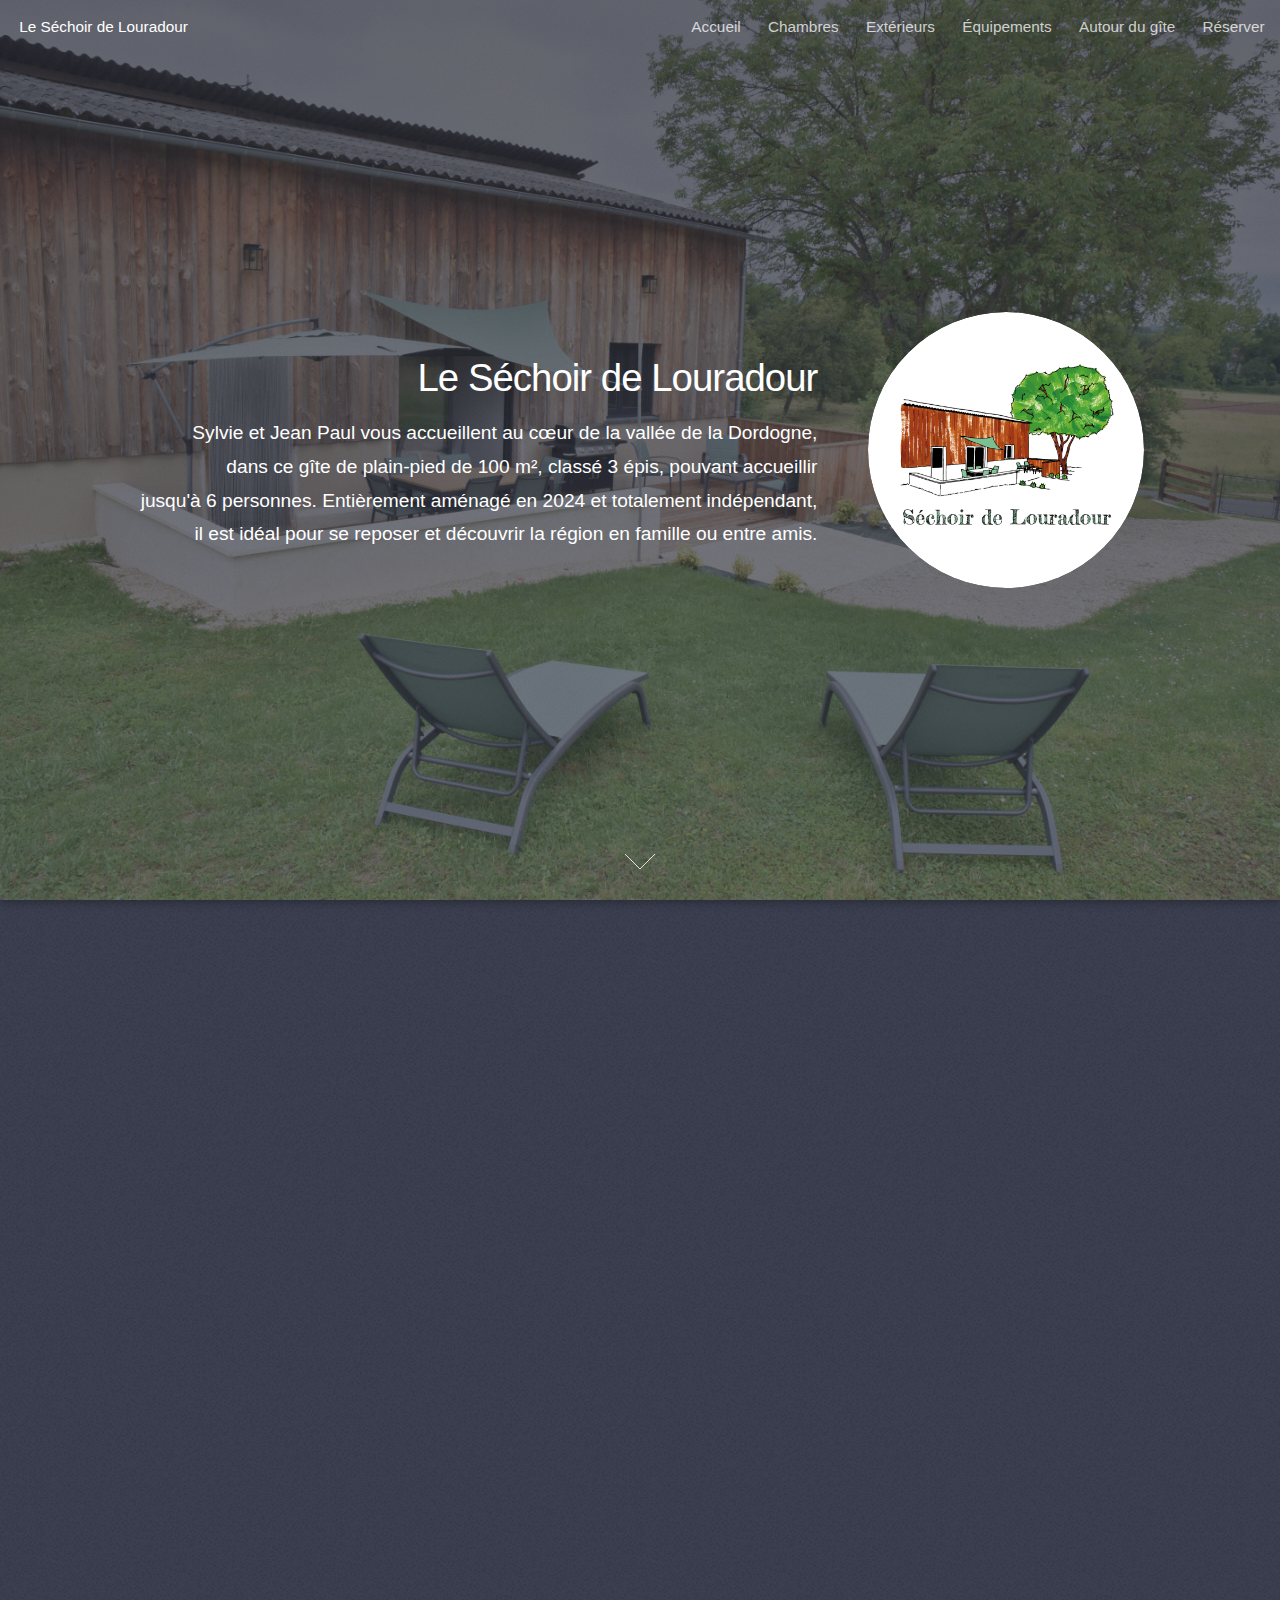
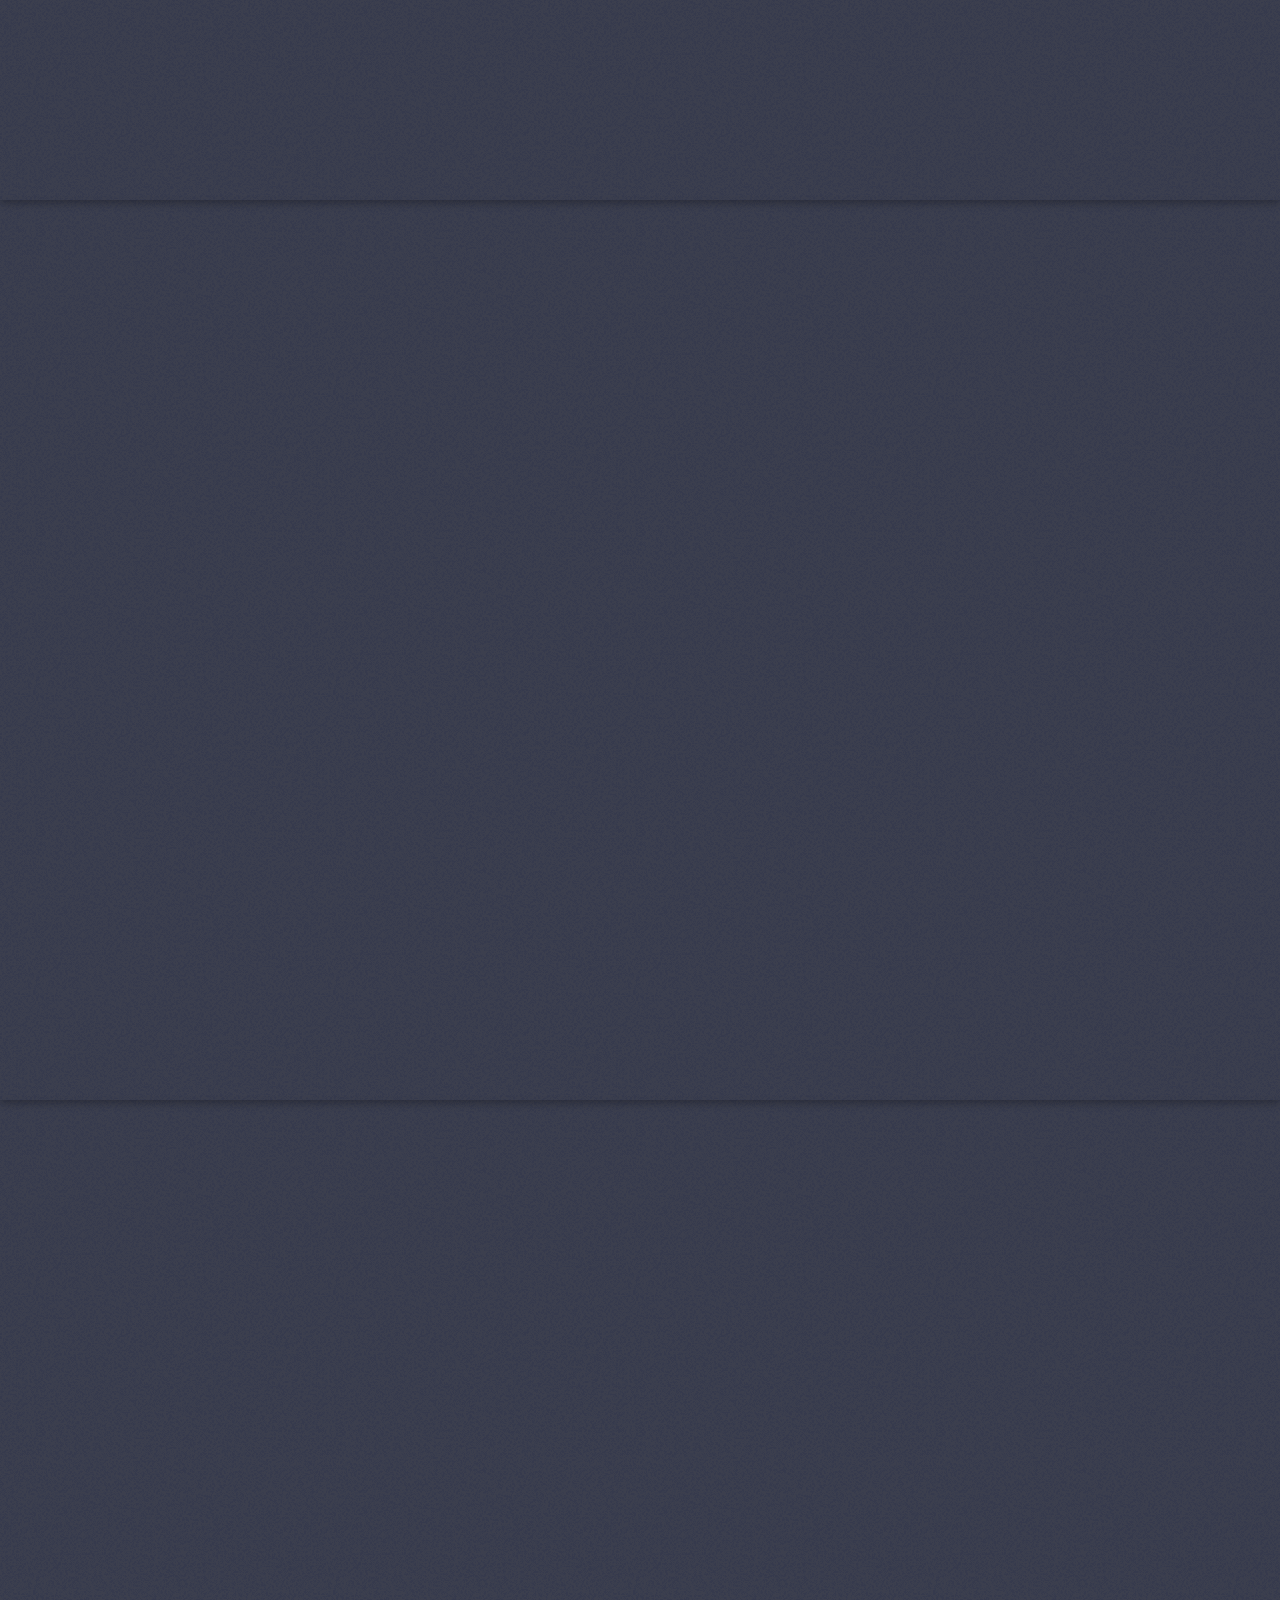
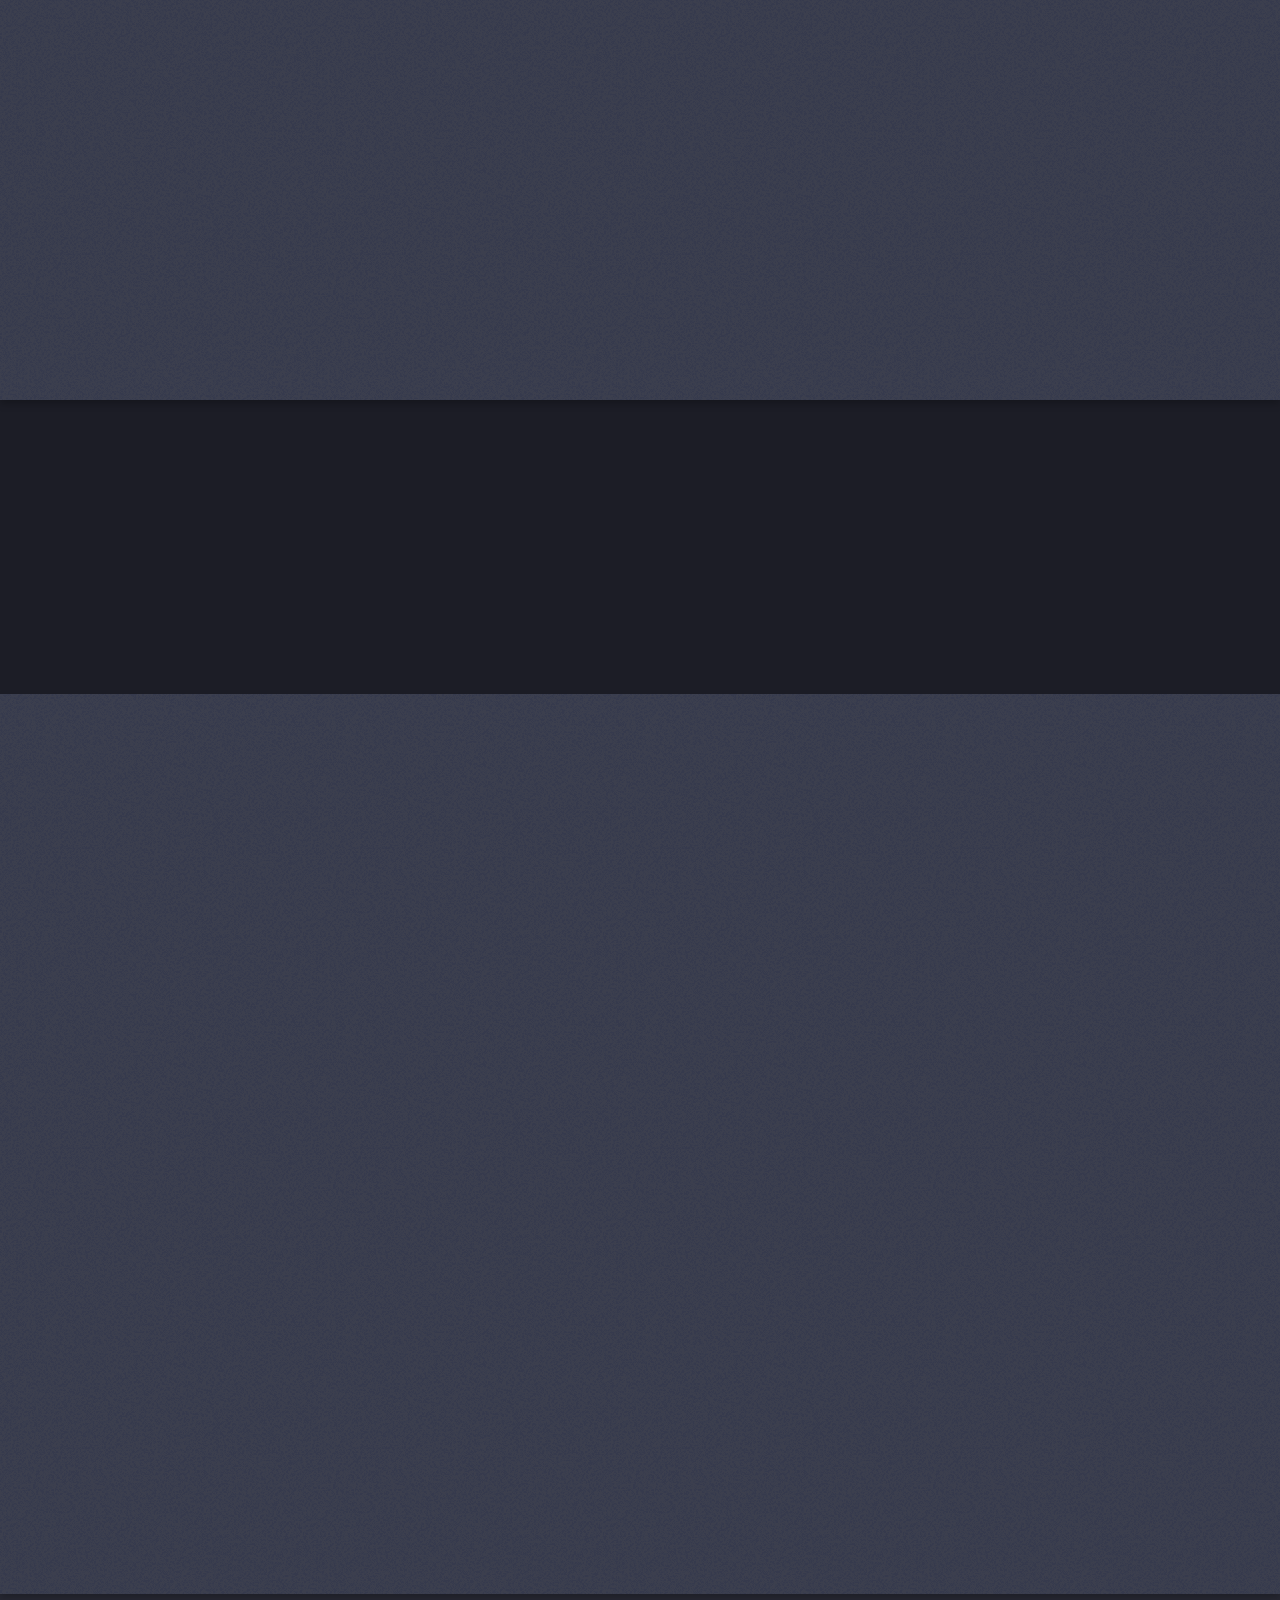
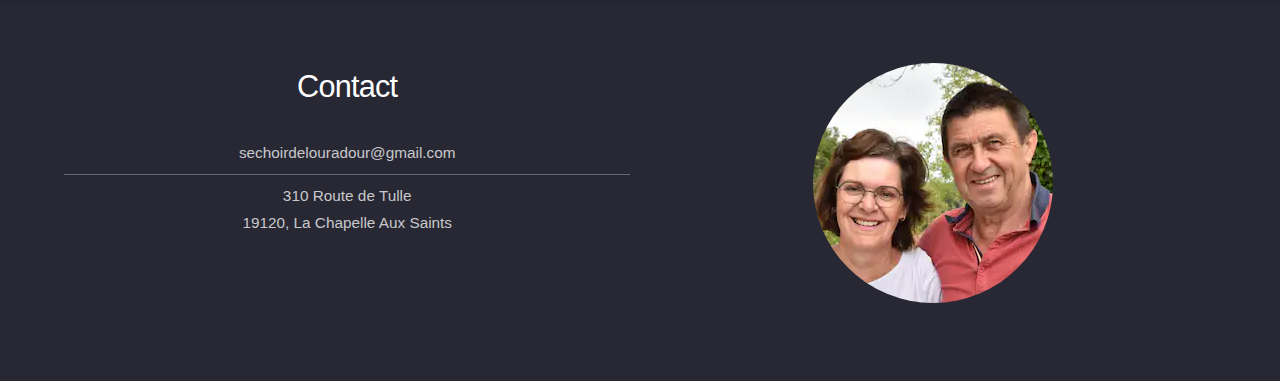
==== commit b7686546: "correction textes" ====
--- a/index.html
+++ b/index.html
@@ -23,6 +23,7 @@
 							<li><a href="index.html">Accueil</a></li>
 							<li><a href="chambres.html">Chambres</a></li>
 							<li><a href="exterieurs.html">Extérieurs</a></li>
+							<li><a href="equipements.html">Équipements</a></li>
 							<li><a href="alentours.html">Autour du gîte</a></li>
 							<li><a href="demande_reservation.html">Réserver</a></li>
 						</ul>
@@ -34,12 +35,10 @@
 					<div class="content">
 						<header>
 							<h2>Le Séchoir de Louradour</h2>
-							<!--p>Bienvenue au Séchoir de Louradour.<br />
-							Nous vous accueillons jusqu'à 6 personnes dans un gîte de plain-pied,<br />
-							attenant à une grande terrasse et un grand espace clôturé.</p-->
-							<p>Bienvenue au Séchoir de Louradour. Sylvie et Jean Paul vous<br />
-							accueillent, jusqu'à 6 personnes, dans un gîte de plain-pied<br />
-							attenant à une grande terrasse et un grand espace clôturé.</p>
+							<p>Sylvie et Jean Paul vous accueillent au cœur de la vallée de la Dordogne,<br/>
+							dans ce gîte de plain-pied de 100 m², classé 3 épis, pouvant accueillir<br/>
+							jusqu'à 6 personnes. Entièrement aménagé en 2024 et totalement indépendant,<br/>
+							il est idéal pour se reposer et découvrir la région en famille ou entre amis.</p>
 						</header>
 						<span class="image"><img src="images/logo.png" alt="" /></span>
 					</div>
@@ -59,10 +58,14 @@
 									</header>
 								</div>
 								<div class="col-4 col-12-medium">
-									<p>Une grande terrasse de 35 m² accessible depuis la cuisine et le séjour complète le logement. Elle est équipée d'un salon de jardin : fauteuils et table basse, plus d'une table et 6 chaises. Vous y trouverez aussi une plancha gaz, un parasol et 4 bains de soleil.</p>
+									<p>Une grande terrasse de 35 m² est accessible depuis la cuisine et le séjour.<br/>
+									   Elle est équipée pour le repos ou les repas.
+										
+									</p>
 								</div>
 								<div class="col-4 col-12-medium">
-									<p>Devant le gîte vous avez accès à un jardin clôturé de 300m², dans lequel il y a jusqu'à 2 places de parking ombragés, une table de ping pong et un étendoir parapluie.</p>
+									<p>Un jardin clôturé et enherbé d'environ 300m² est accessible directement depuis la terrasse.<br/>
+									   Les places de parking sont proches, et accessibles sans escaliers.</p>
 									<ul class="actions">
 										<li><a href="exterieurs.html" class="button">En savoir plus</a></li>
 									</ul>
@@ -81,10 +84,18 @@
 							<h2>Pièce de vie</h2>
 							<p>Lumineuse et fonctionnelle</p>
 						</header>
-						<p>Le gîte se compose d'une pièce de vie lumineuse avec cuisine entièrement équipée attenante avec le salon. Une grande baie vitrée permet d'accèder à la terrasse ombragée en fin d'après-midi.</p>
-						<!--ul class="actions">
-							<li><a href="#" class="button">Learn More</a></li>
-						</ul-->
+						<p>
+						Le gîte se compose d'une pièce de vie lumineuse, avec une table pour 6 personnes (rallonge à disposition),
+						une cuisine entièrement équipée, et un côté salon avec canapé et fauteuils.
+						Une petite bibliothèque et quelques jeux sont à votre disposition, ainsi que la télévision.<br/>
+						
+						L'accès à la terrasse, ombragée en fin d'après-midi, est possible par la porte et la porte-fenêtre.<br/>
+						
+						Le chauffage au sol permet un confort en toute saison. 
+						</p>
+						<ul class="actions">
+							<li><a href="equipements.html" class="button">En savoir plus</a></li>
+						</ul>
 					</div>
 					<a href="#chambres" class="goto-next scrolly">Next</a>
 				</section>
@@ -97,7 +108,10 @@
 							<h2>Chambres</h2>
 							<!--p>Adaptable à vos besoins</p-->
 						</header>
-						<p>Côté nuit, trois chambres sont à votre disposition: une grande chambre avec salle de bain privative, et deux chambres séparées par une salle d'eau, comprenant dans chacune d'elle soit un grand ou deux petits lits suivant vos besoins.</p>
+						<p>
+							Côté nuit, trois chambres sont à votre disposition.<br/>
+							La grande chambre, avec salle de bain privative, et donnant côté terrasse, et 2 chambres équivalentes, qui comprennent un grand lit ou 2 lits indépendants suivant vos besoins.
+						</p>
 						<ul class="actions">
 							<li><a href="chambres.html" class="button">En savoir plus</a></li>
 						</ul>
@@ -124,7 +138,7 @@
 							<h2>À découvrir</h2>
 							<p>Nature et patrimoine</p>
 						</header>
-						<p>Une région exceptionnelle au cœur de la vallée de la dordogne.
+						<p>Une région exceptionnelle au cœur de la vallée de la Dordogne.
 						</p>
 						<ul class="actions">
 							<li><a href="alentours.html" class="button">Découvrir</a></li>
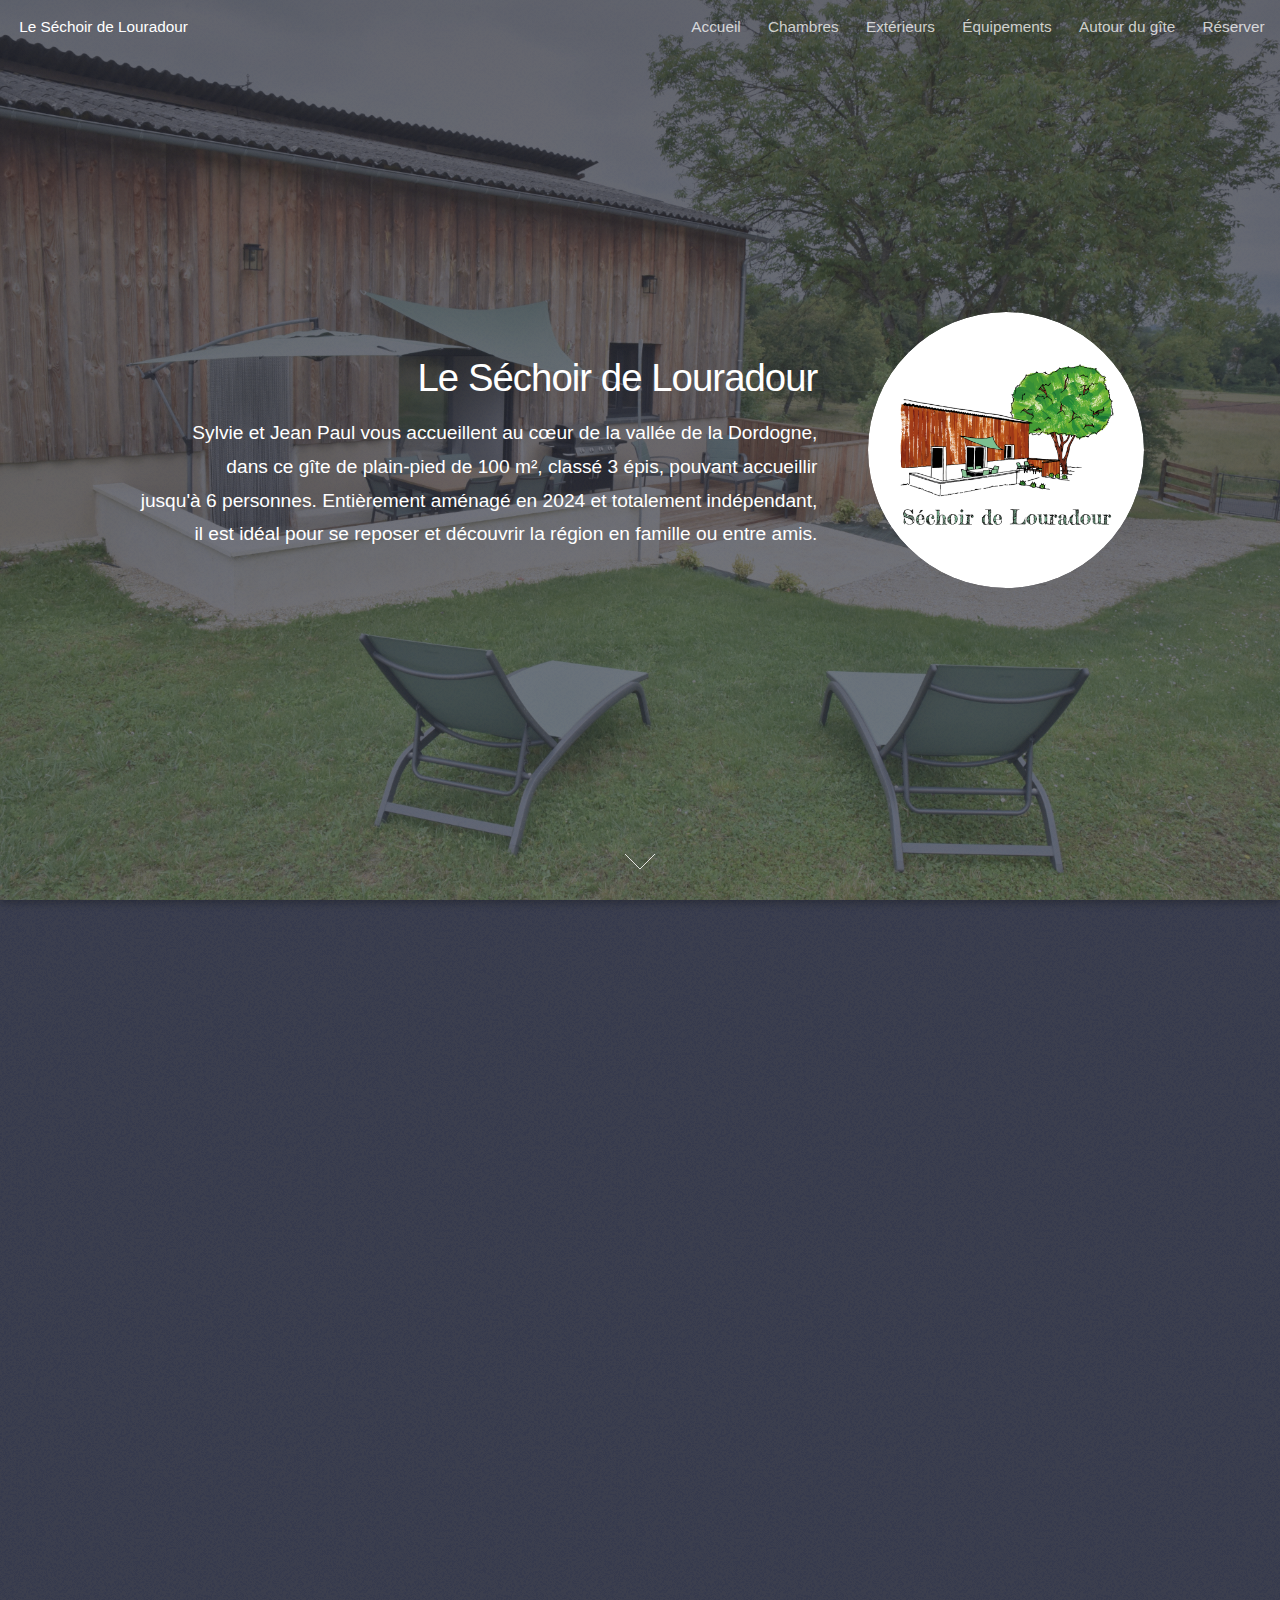
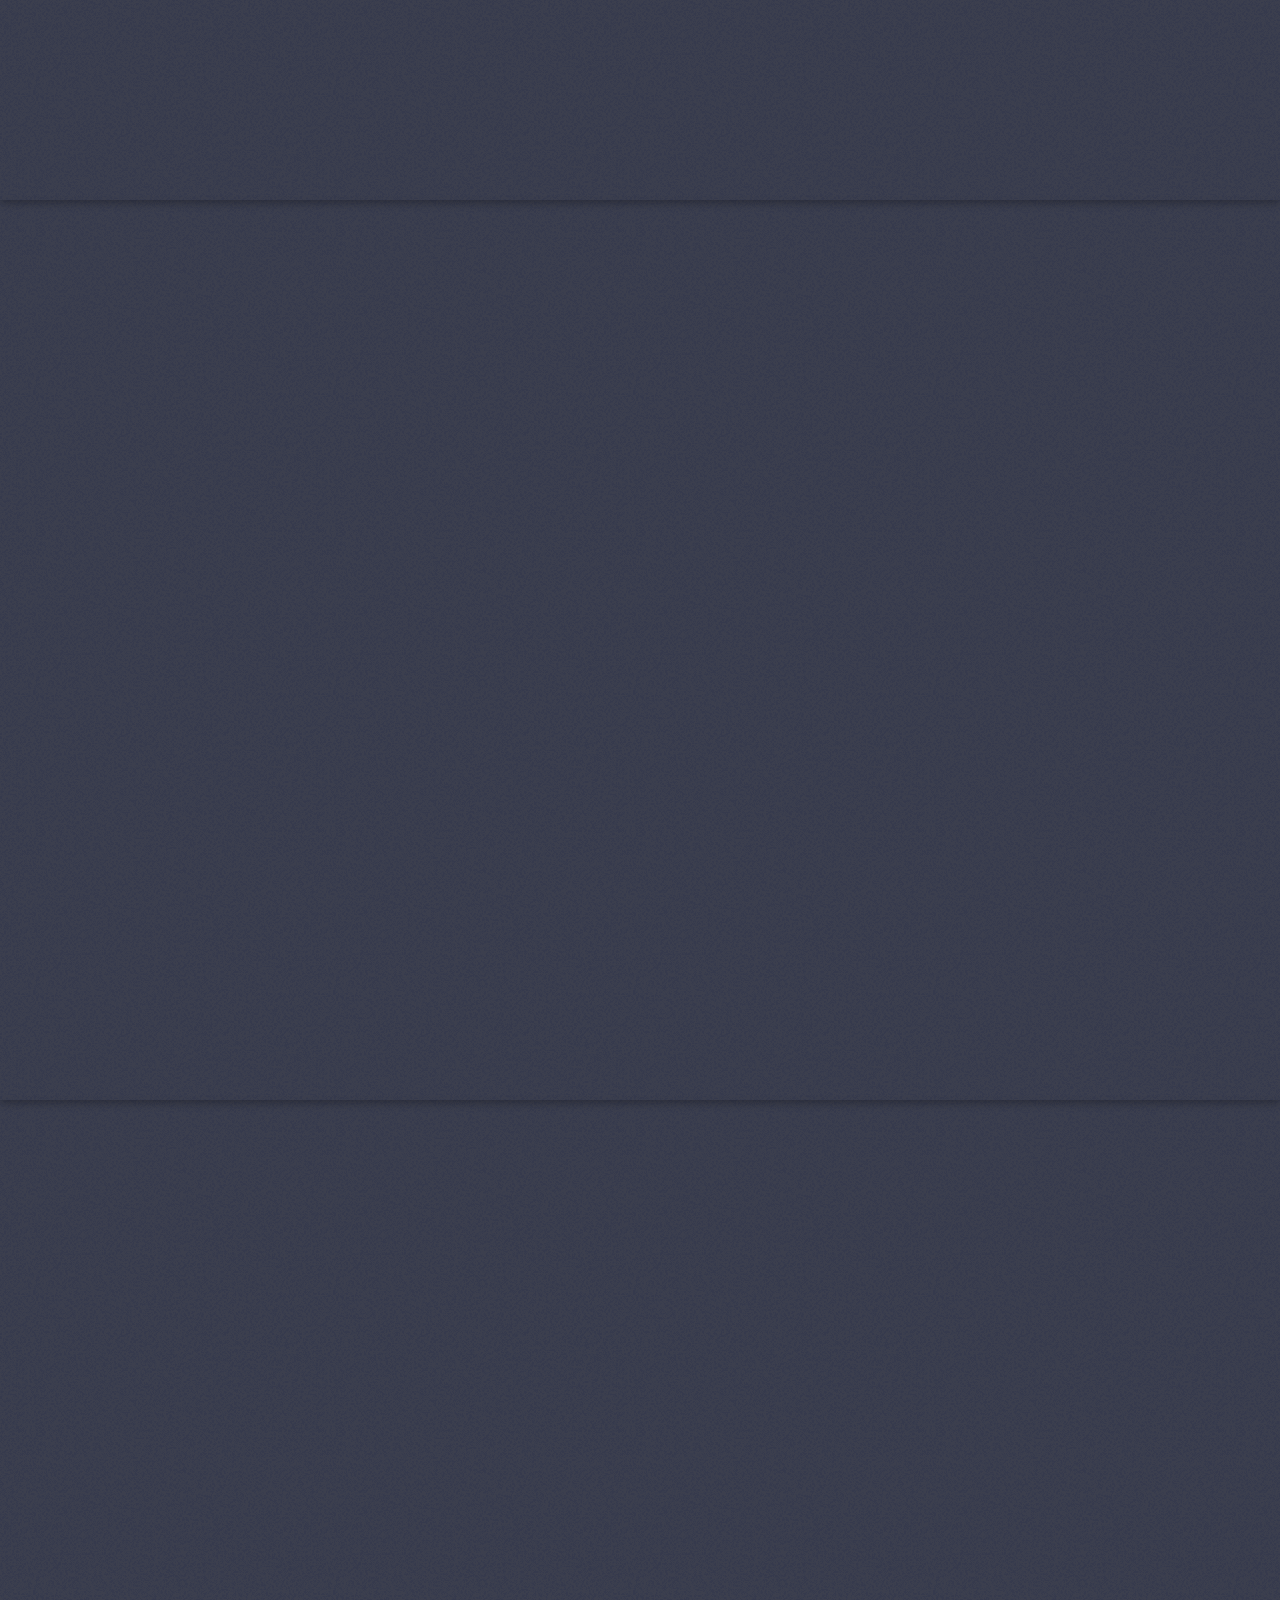
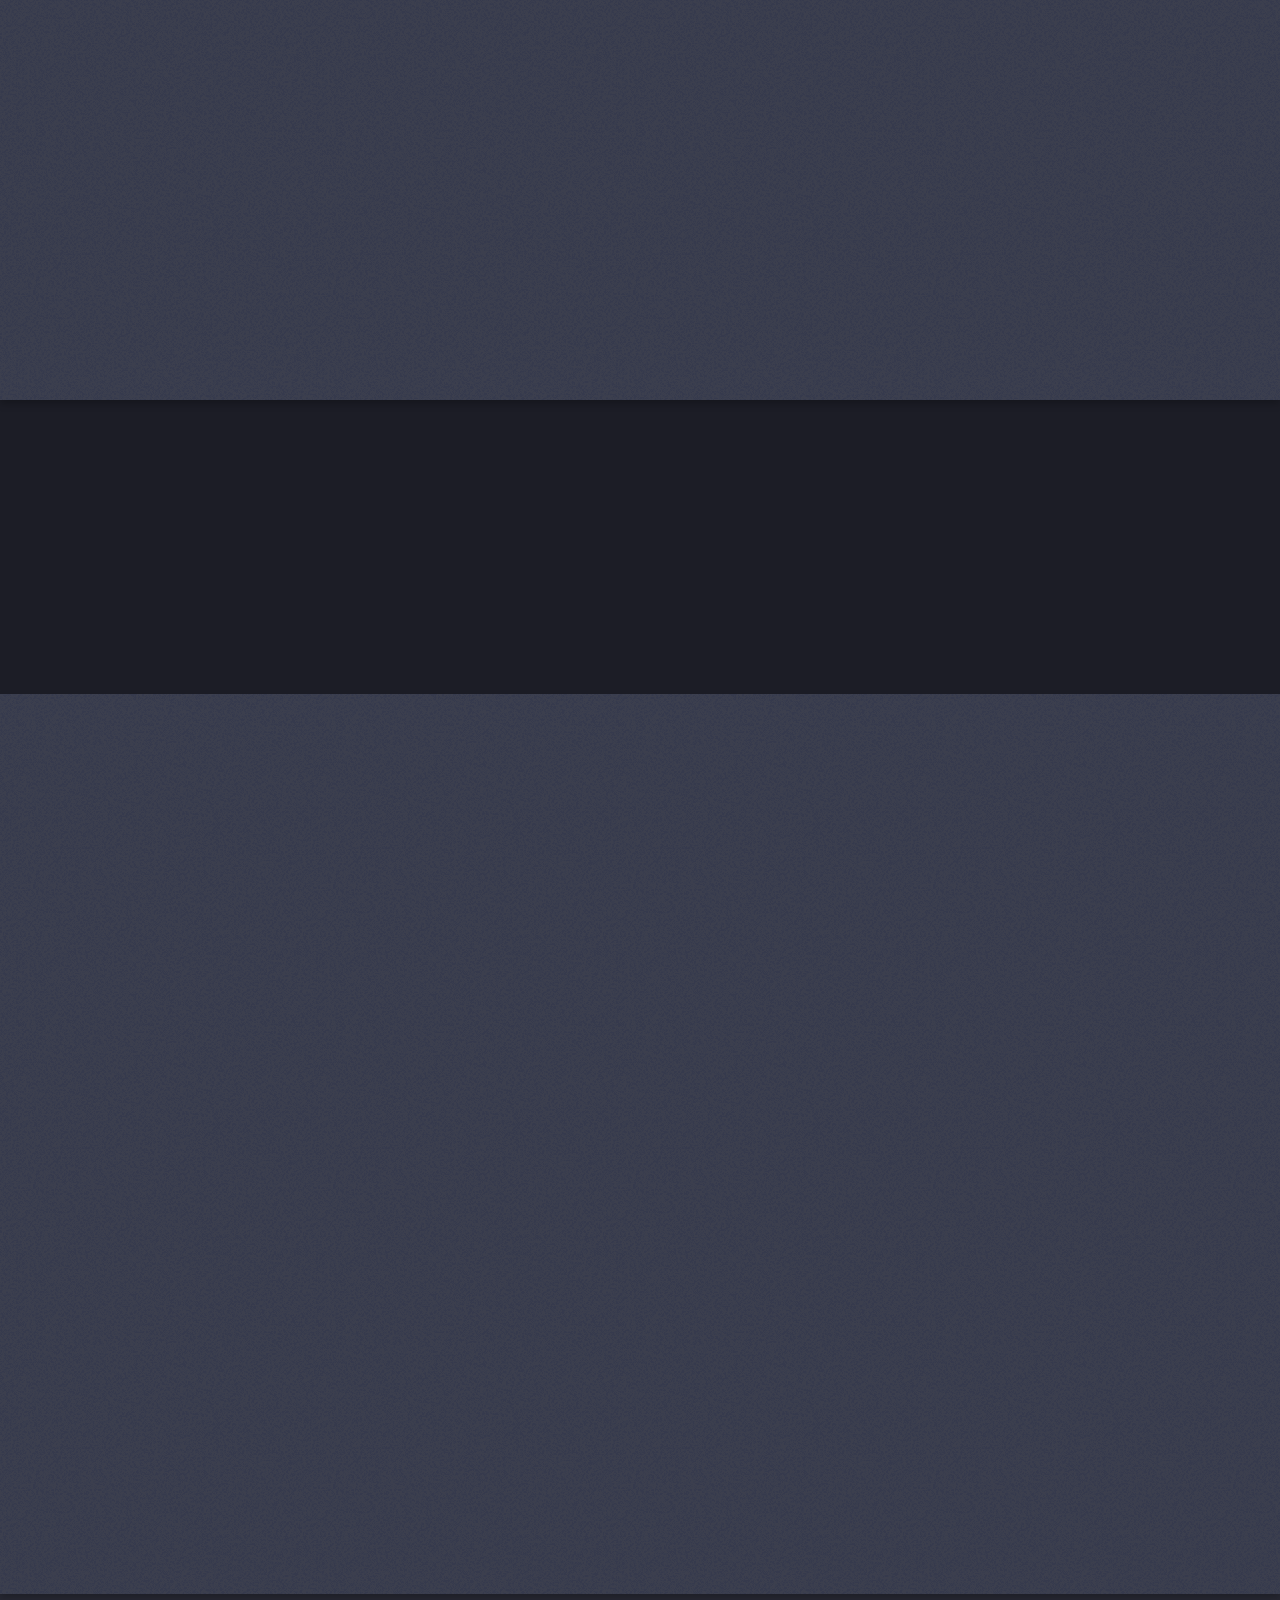
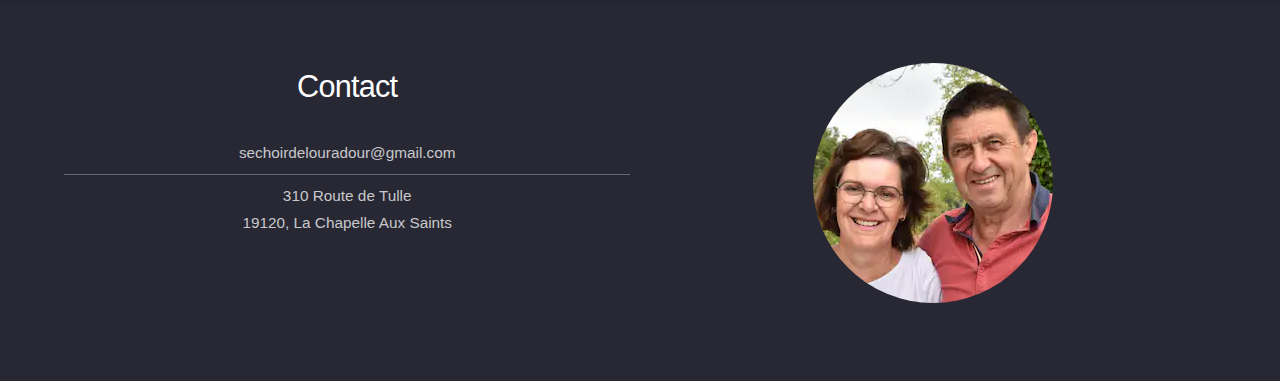
==== commit a4c7a30c: "images plus petites" ====
--- a/index.html
+++ b/index.html
@@ -47,7 +47,7 @@
 
 			<!-- One -->
 				<section id="exterieurs" class="spotlight style1 bottom">
-					<span class="image fit main"><img src="images/terrasse1.jpg" alt="" /></span>
+					<span class="image fit main"><img src="images/medium/terrasse1.jpg" alt="" /></span>
 					<div class="content">
 						<div class="container">
 							<div class="row">
@@ -78,7 +78,7 @@
 
 			<!-- Two -->
 				<section id="piece_vie" class="spotlight style2 left">
-					<span class="image fit main"><img src="images/piece_vie.jpg" alt="" /></span>
+					<span class="image fit main"><img src="images/medium/piece_vie.jpg" alt="" /></span>
 					<div class="content">
 						<header>
 							<h2>Pièce de vie</h2>
@@ -102,7 +102,7 @@
 
 			<!-- Three -->
 				<section id="chambres" class="spotlight style3 right">
-					<span class="image fit main bottom"><img src="images/chambre1.jpg" alt="" /></span>
+					<span class="image fit main bottom"><img src="images/medium/chambre1.jpg" alt="" /></span>
 					<div class="content">
 						<header>
 							<h2>Chambres</h2>
@@ -132,7 +132,7 @@
 
 			<!-- tourisme -->
 				<section id="tourisme" class="spotlight style2 left">
-					<span class="image fit main"><img src="images/alentours/collonges.jpg" alt="" /></span>
+					<span class="image fit main"><img src="images/medium/collonges.jpg" alt="" /></span>
 					<div class="content">
 						<header>
 							<h2>À découvrir</h2>
--- a/assets/css/main.css
+++ b/assets/css/main.css
@@ -4485,7 +4485,7 @@
 	#banner {
 		background-attachment: fixed;
 		background-color: #272833;
-		background-image: url("../../images/banner.jpg");
+		background-image: url("../../images/medium/banner.jpg");
 		background-position: center center;
 		background-size: cover;
 		box-shadow: 0 0.25em 0.5em 0 rgba(0, 0, 0, 0.25);
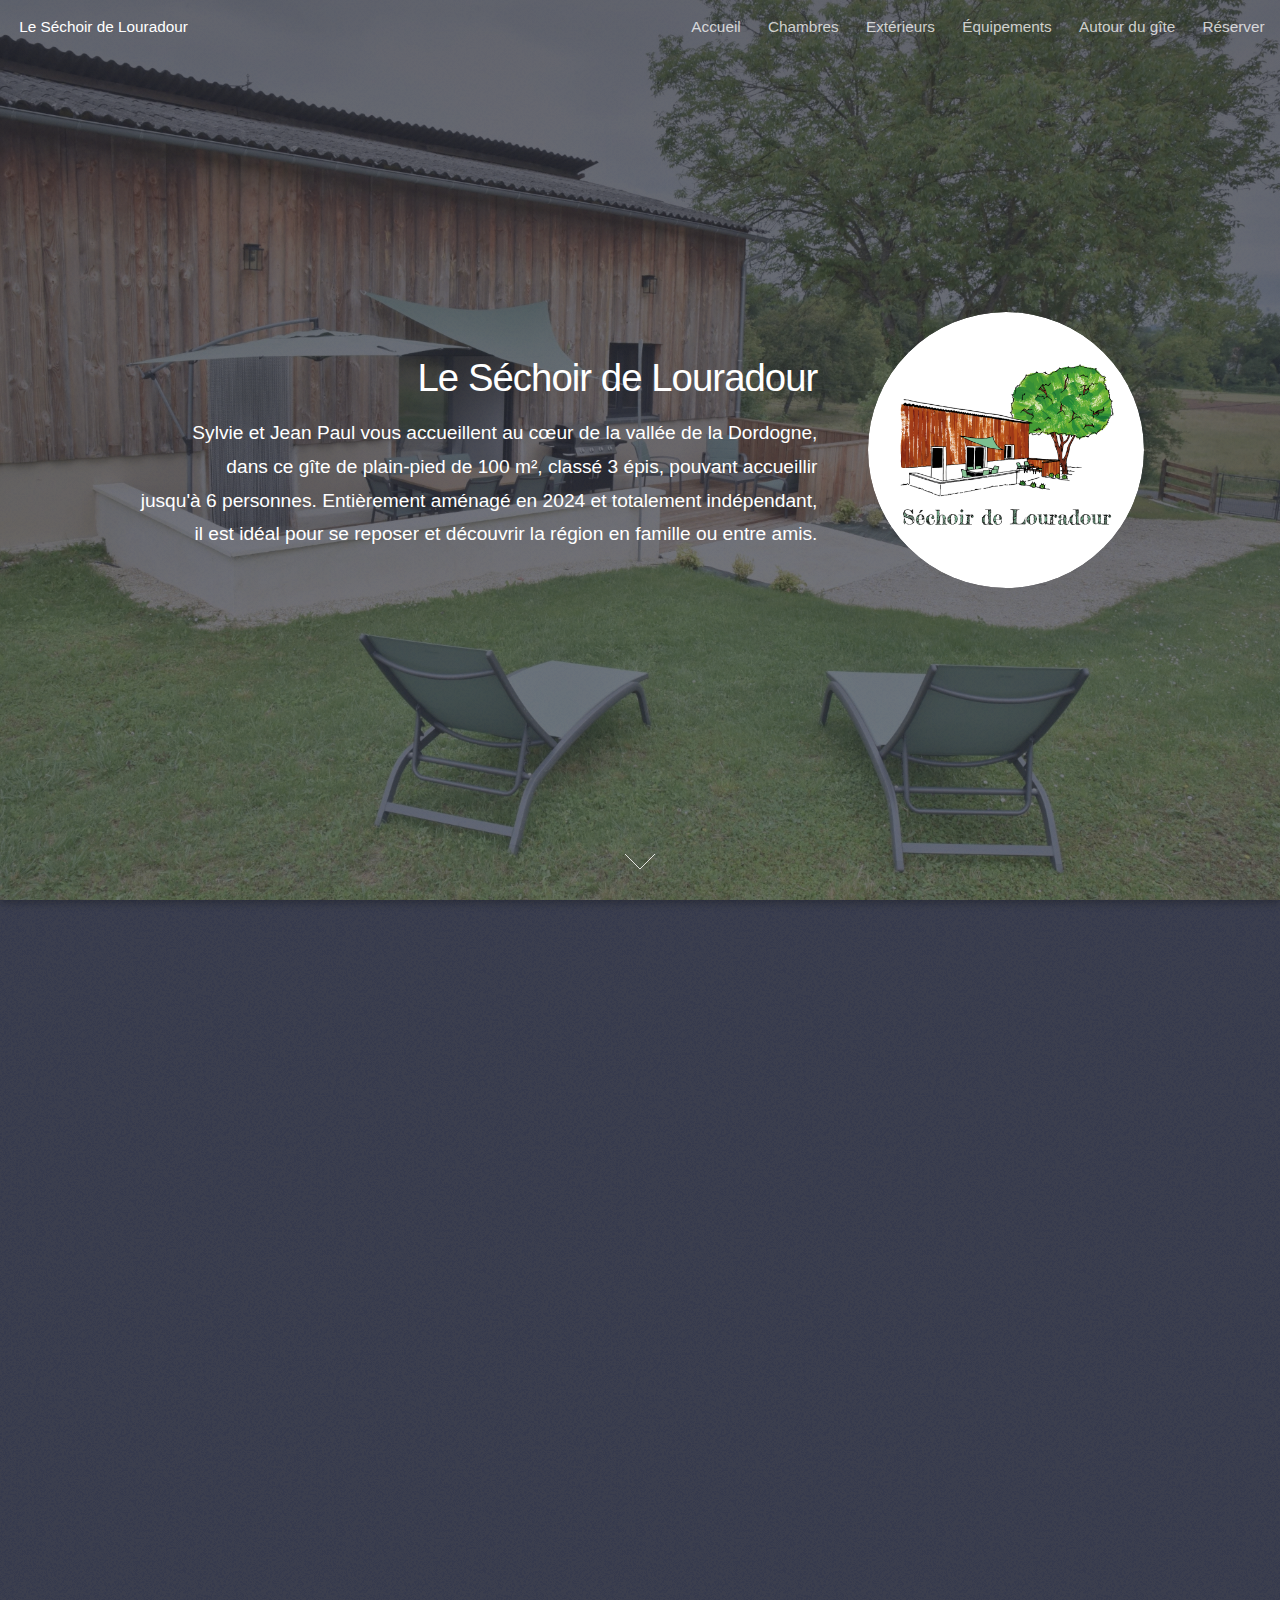
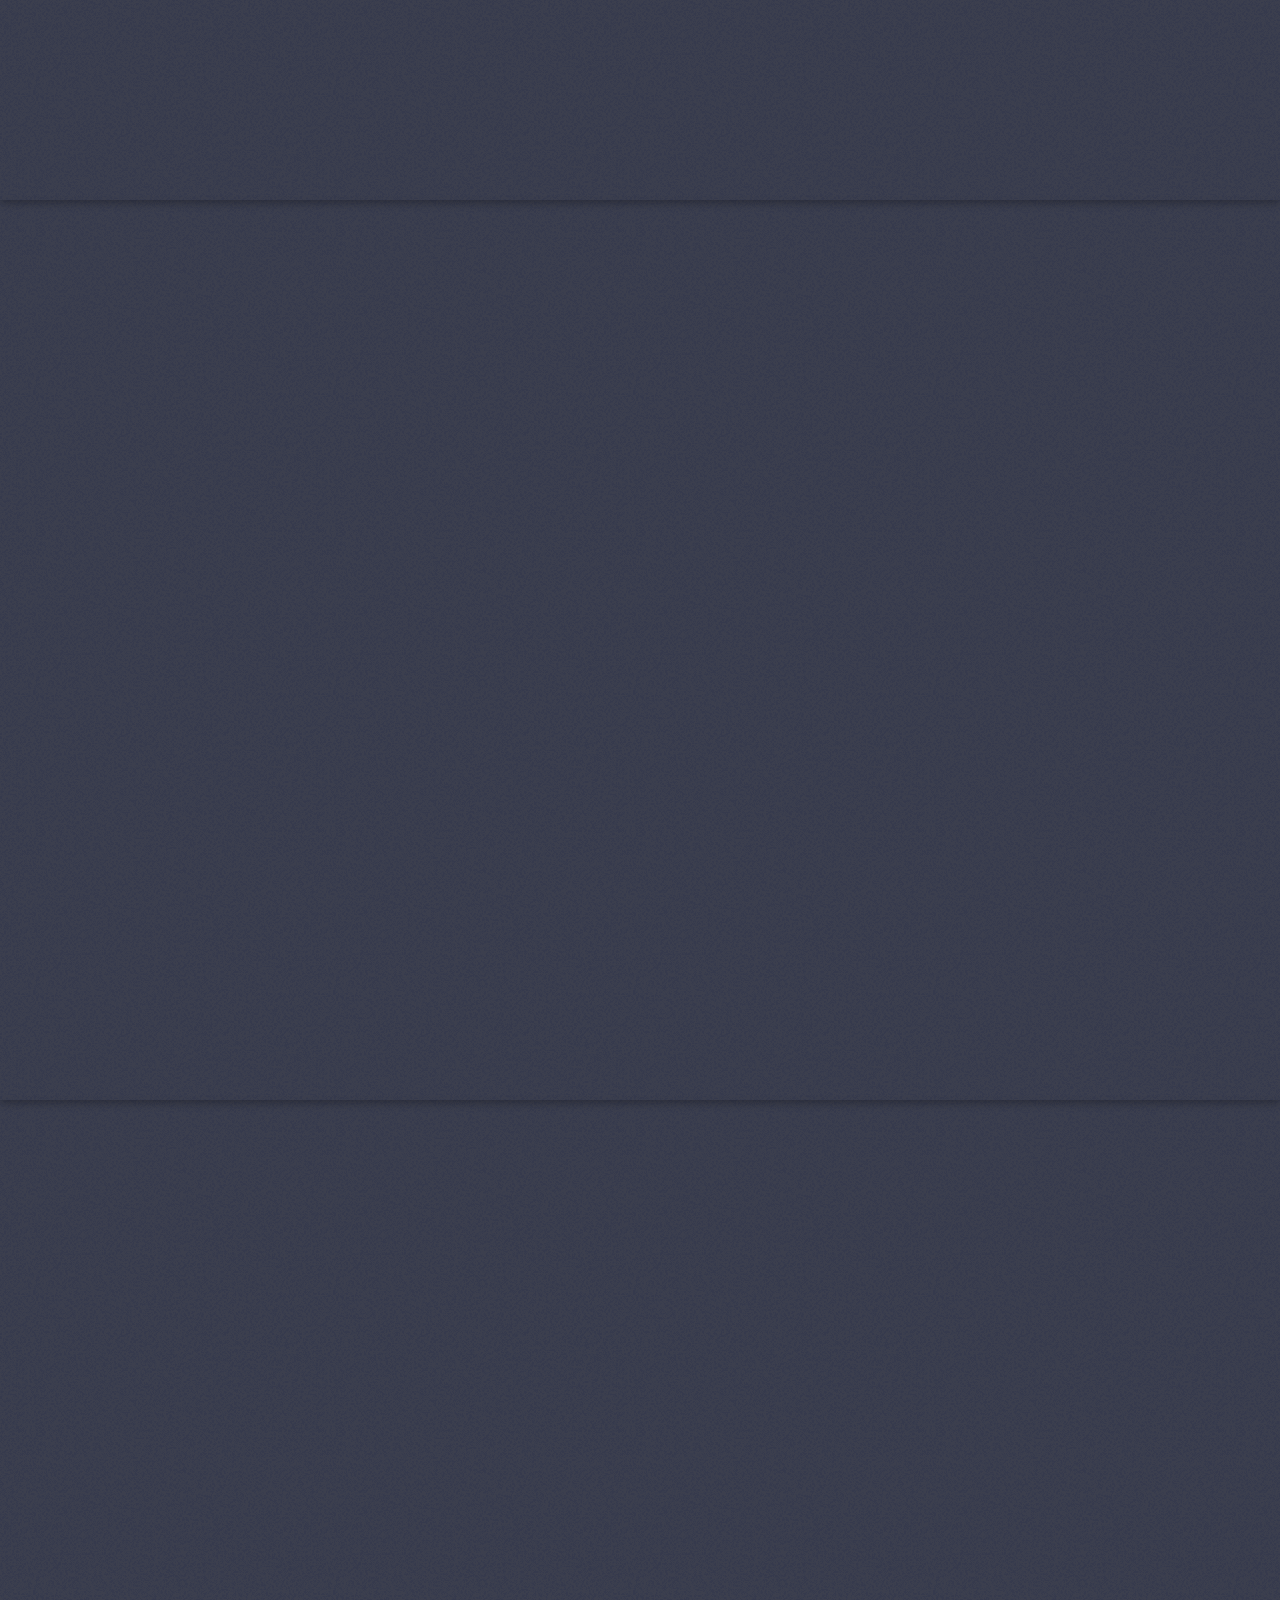
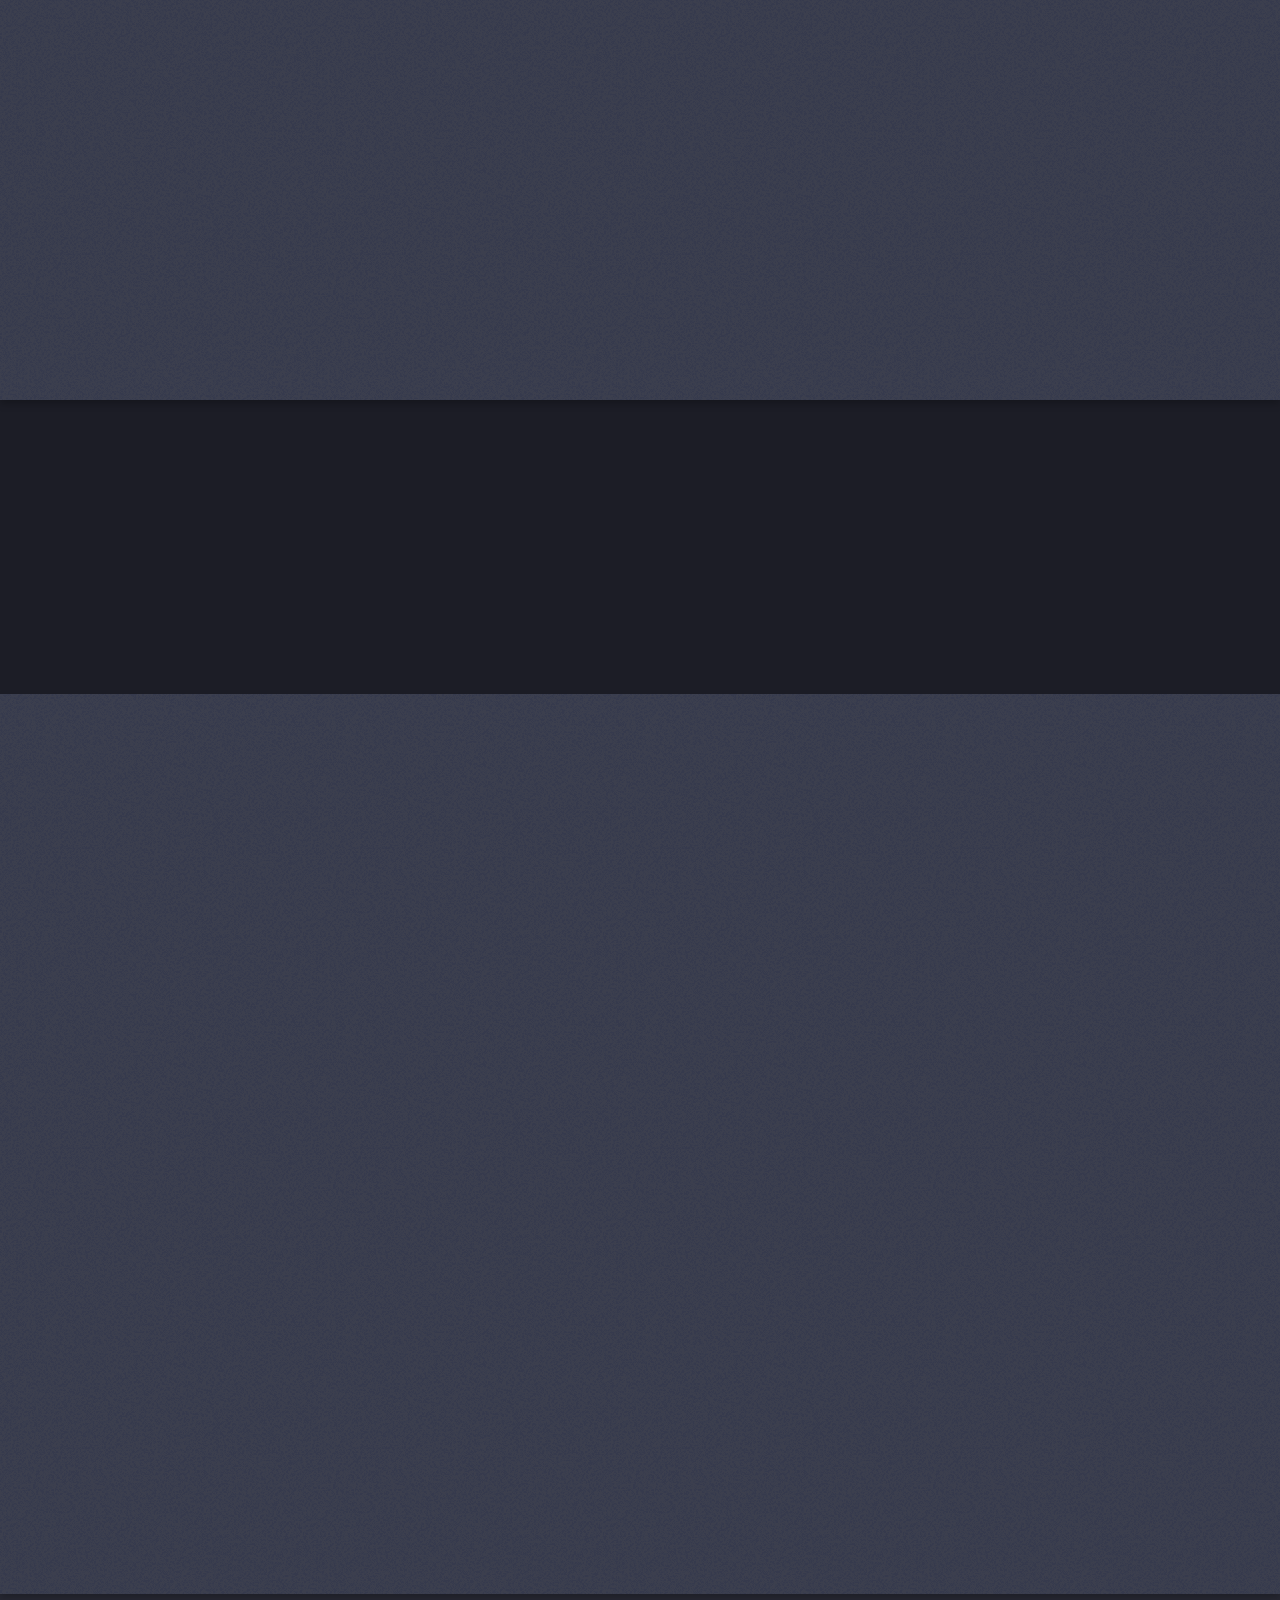
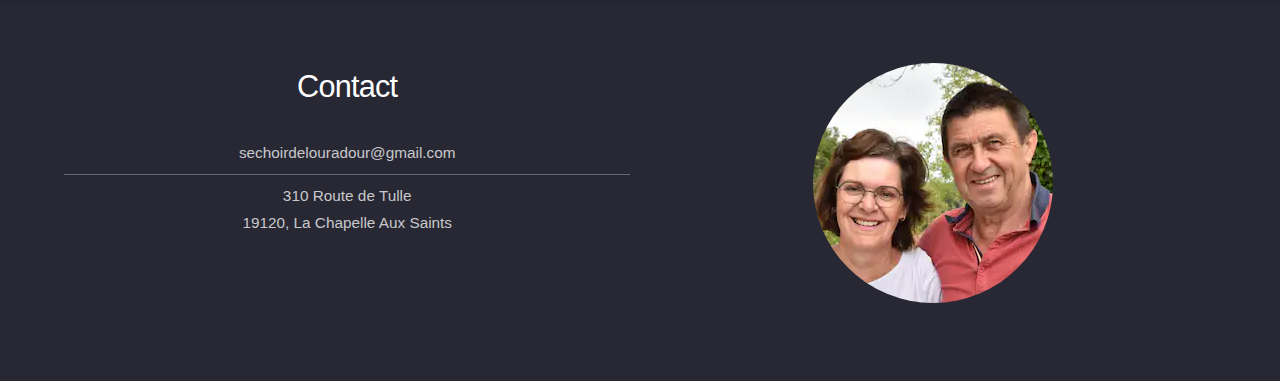
==== commit 4cbedf18: "images webp" ====
--- a/index.html
+++ b/index.html
@@ -47,7 +47,7 @@
 
 			<!-- One -->
 				<section id="exterieurs" class="spotlight style1 bottom">
-					<span class="image fit main"><img src="images/medium/terrasse1.jpg" alt="" /></span>
+					<span class="image fit main"><img src="images/medium/terrasse1.webp" alt="" /></span>
 					<div class="content">
 						<div class="container">
 							<div class="row">
@@ -78,7 +78,7 @@
 
 			<!-- Two -->
 				<section id="piece_vie" class="spotlight style2 left">
-					<span class="image fit main"><img src="images/medium/piece_vie.jpg" alt="" /></span>
+					<span class="image fit main"><img src="images/medium/piece_vie.webp" alt="" /></span>
 					<div class="content">
 						<header>
 							<h2>Pièce de vie</h2>
@@ -102,7 +102,7 @@
 
 			<!-- Three -->
 				<section id="chambres" class="spotlight style3 right">
-					<span class="image fit main bottom"><img src="images/medium/chambre1.jpg" alt="" /></span>
+					<span class="image fit main bottom"><img src="images/medium/chambre1.webp" alt="" /></span>
 					<div class="content">
 						<header>
 							<h2>Chambres</h2>
@@ -132,7 +132,7 @@
 
 			<!-- tourisme -->
 				<section id="tourisme" class="spotlight style2 left">
-					<span class="image fit main"><img src="images/medium/collonges.jpg" alt="" /></span>
+					<span class="image fit main"><img src="images/medium/collonges.webp" alt="" /></span>
 					<div class="content">
 						<header>
 							<h2>À découvrir</h2>
--- a/assets/css/main.css
+++ b/assets/css/main.css
@@ -4485,7 +4485,7 @@
 	#banner {
 		background-attachment: fixed;
 		background-color: #272833;
-		background-image: url("../../images/medium/banner.jpg");
+		background-image: url("../../images/medium/banner.webp");
 		background-position: center center;
 		background-size: cover;
 		box-shadow: 0 0.25em 0.5em 0 rgba(0, 0, 0, 0.25);
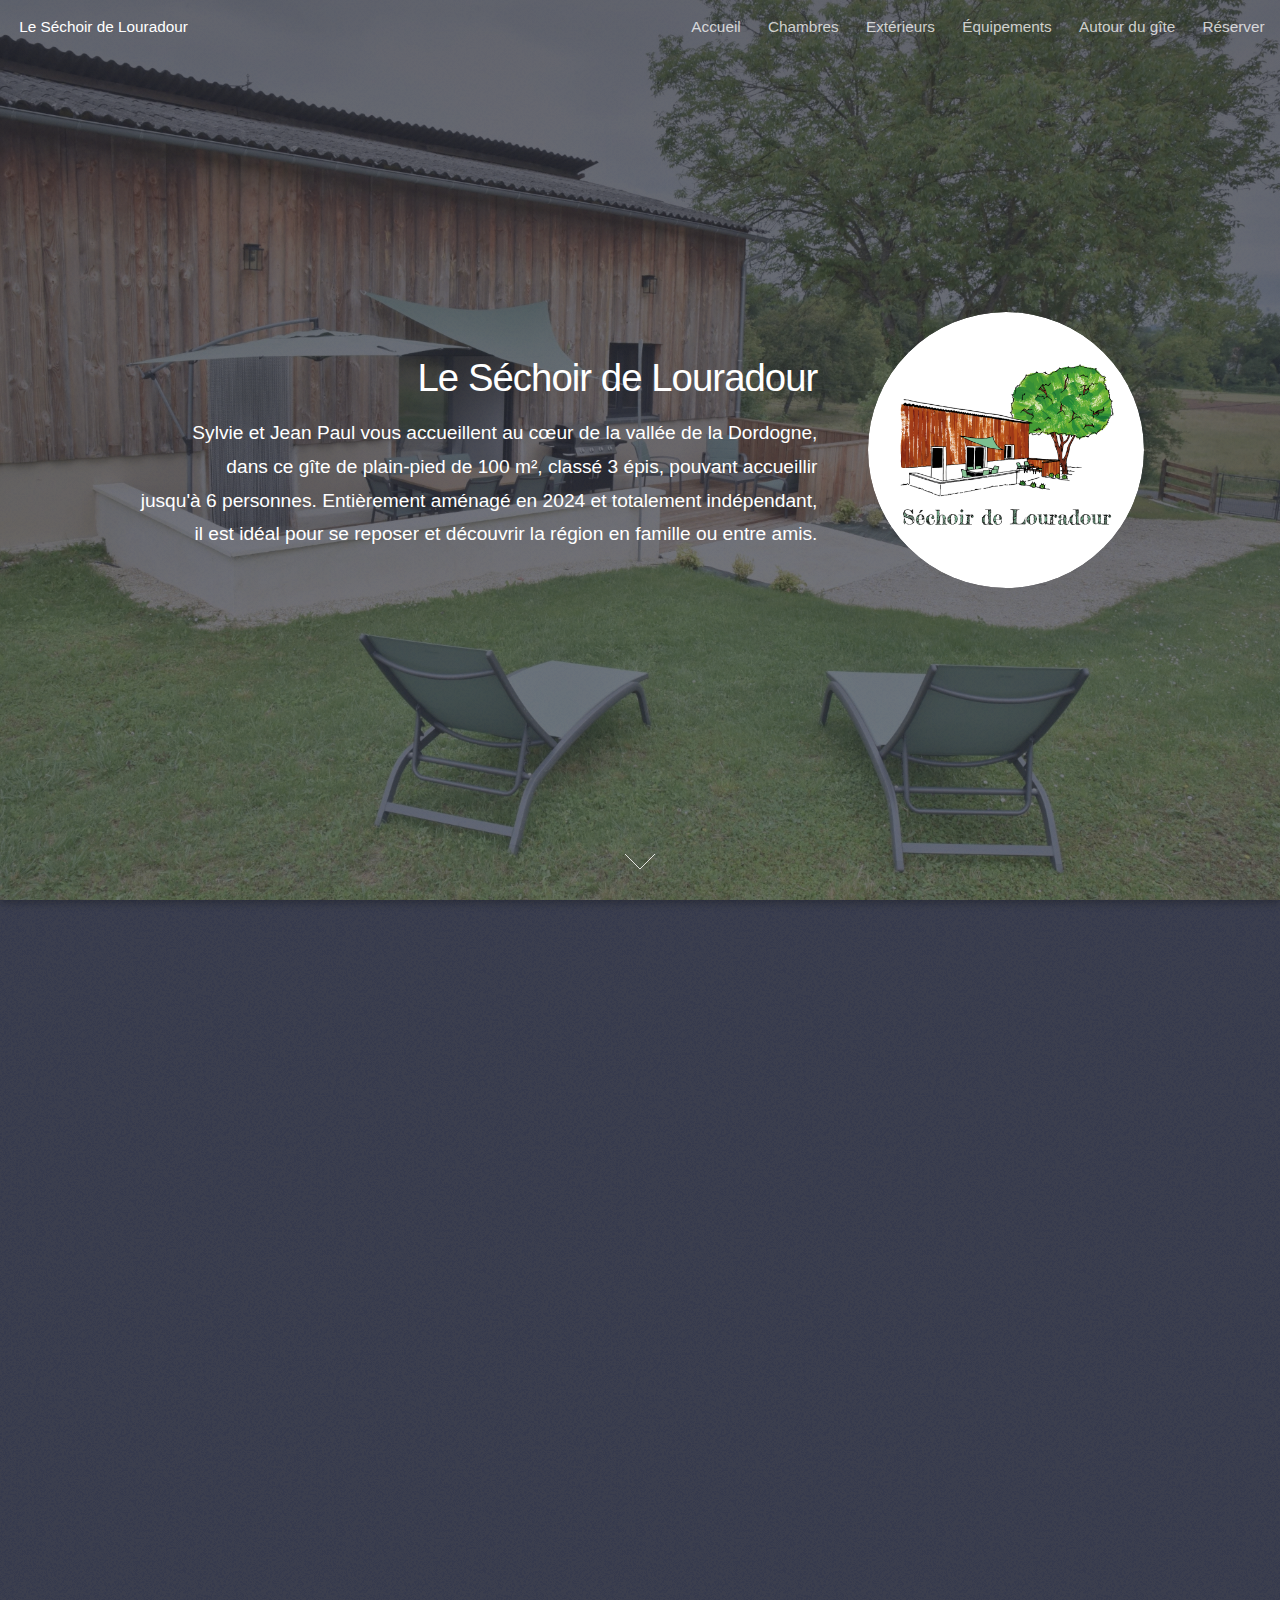
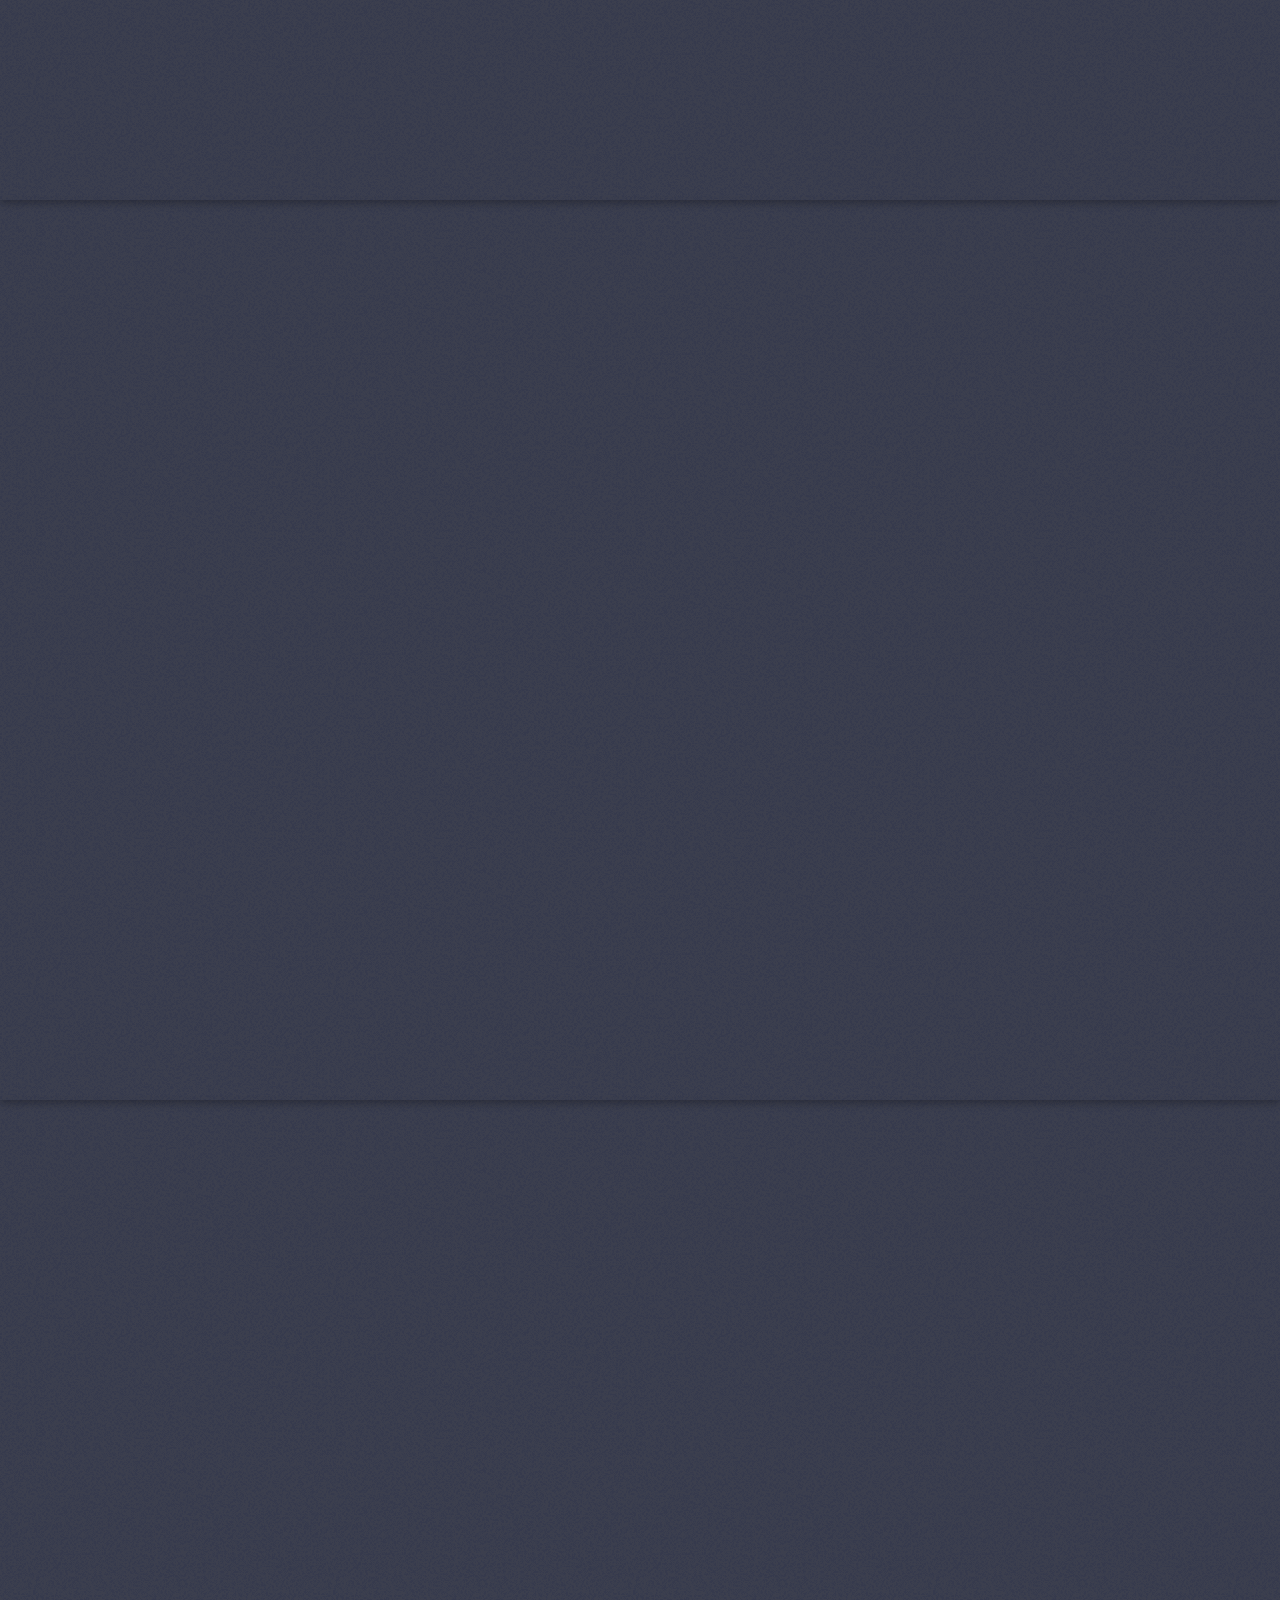
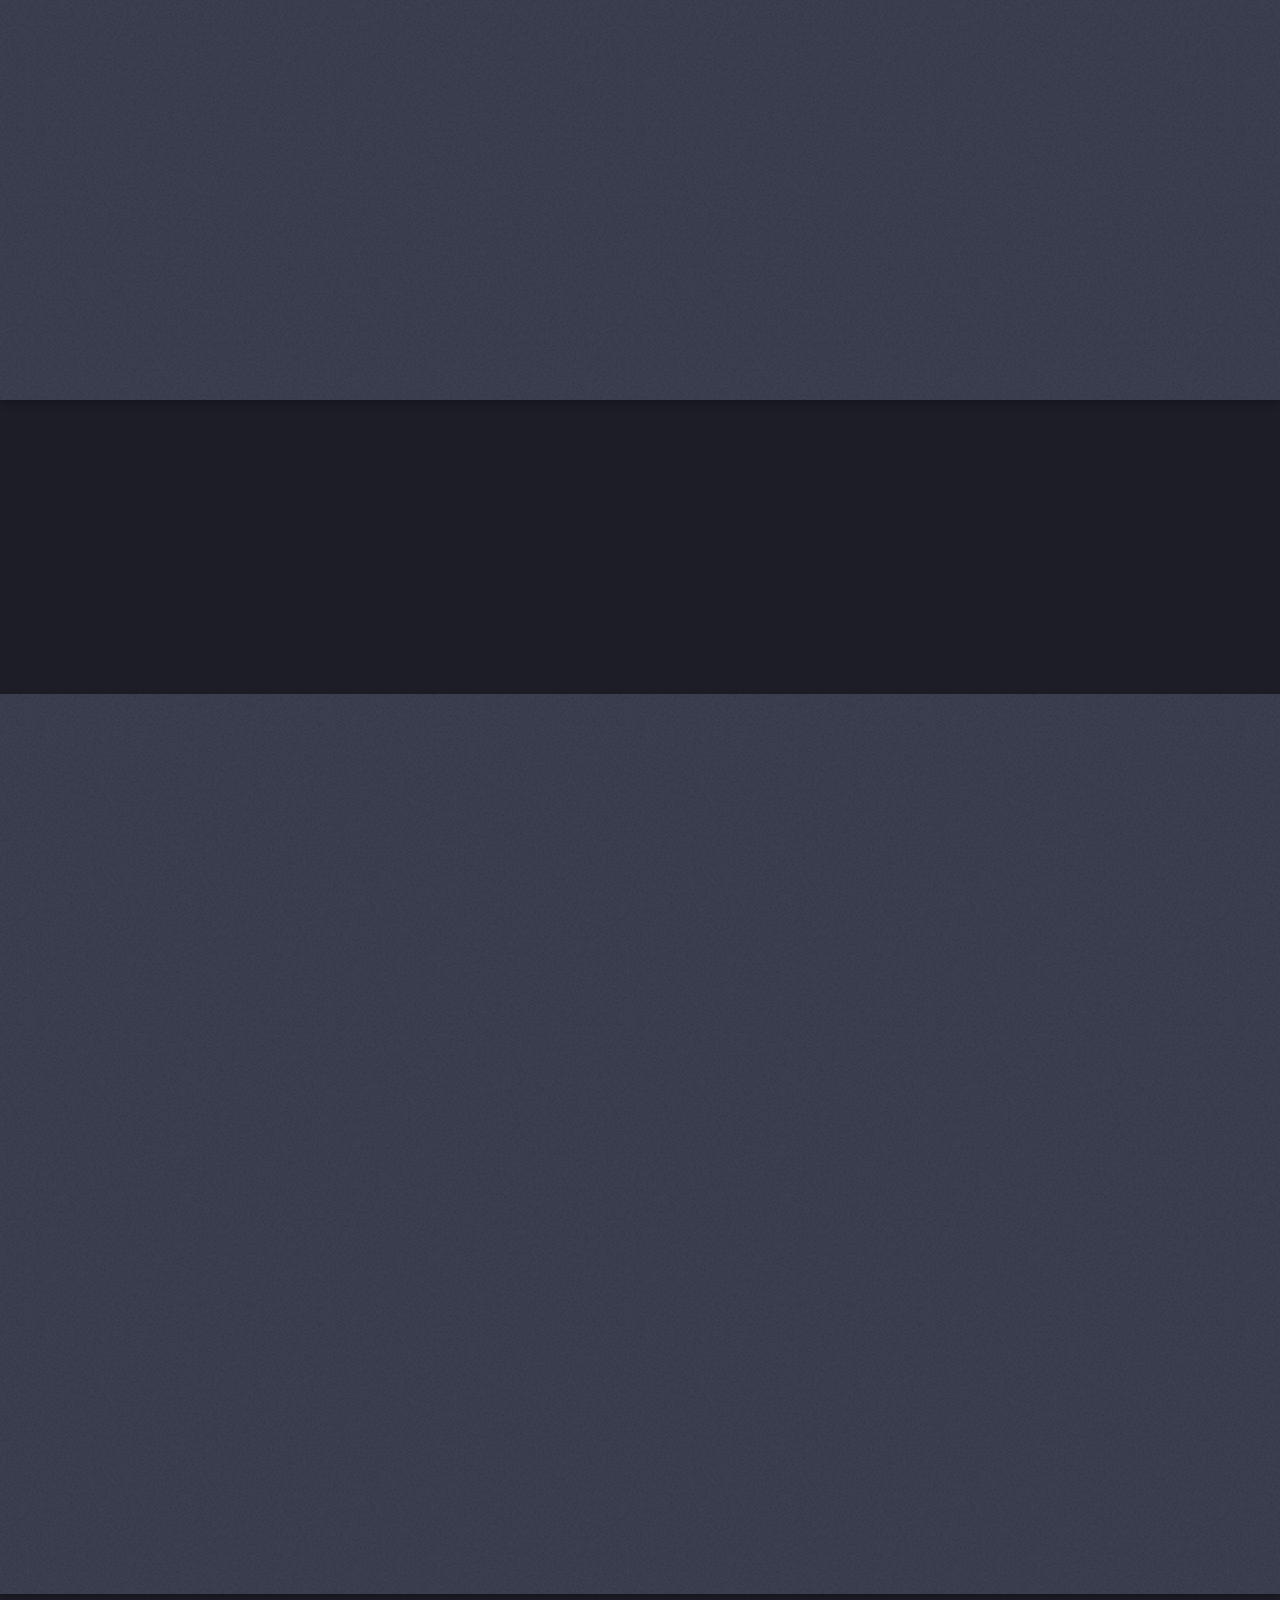
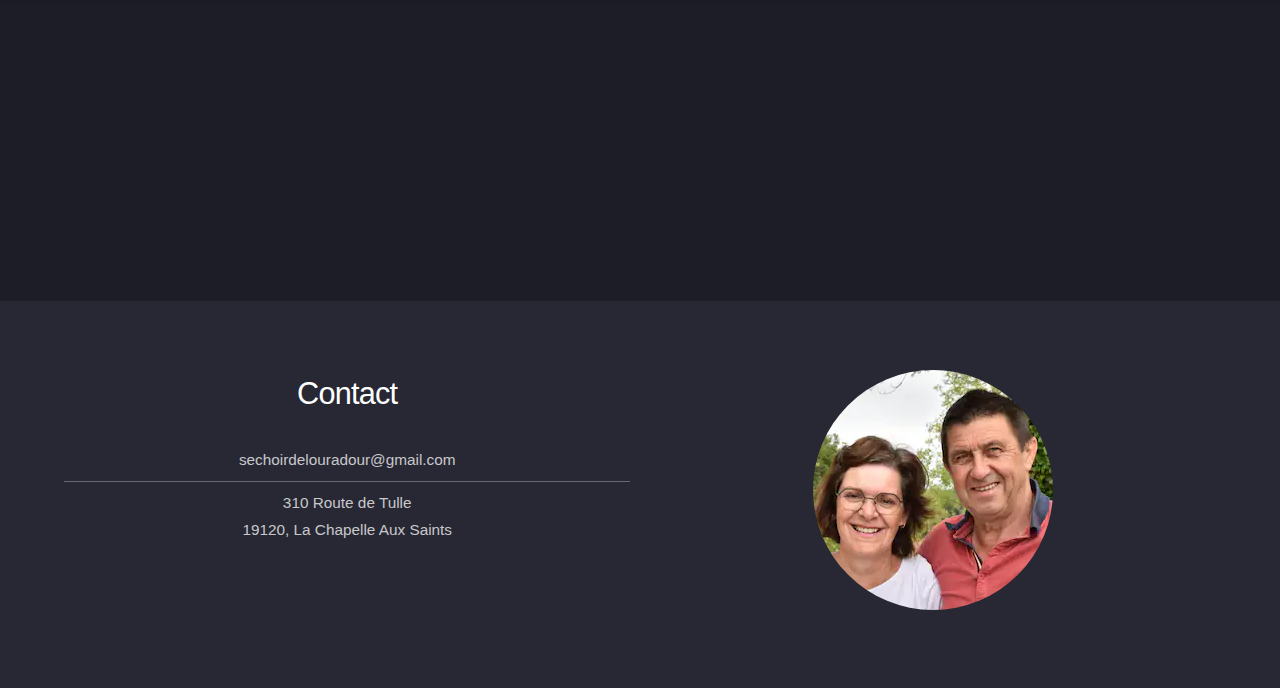
==== commit a81df0f5: "bouton resa index" ====
--- a/index.html
+++ b/index.html
@@ -144,6 +144,19 @@
 							<li><a href="alentours.html" class="button">Découvrir</a></li>
 						</ul>
 					</div>
+					<a href="#reserver" class="goto-next scrolly">Next</a>
+				</section>
+
+				<section id="reserver" class="wrapper style1 special fade">
+					<div class="container">
+						<header>
+							<h2>Réservations</h2>
+							<p>Veuillez nous contacter par e-mail a <a href="mailto:sechoirdelouradour@gmail.com">sechoirdelouradour@gmail.com</a> pour réserver.<br/>
+								Vous pouvez aussi nous trouver sur <a href="https://www.airbnb.fr/rooms/1147642008193527890">AirBnB</a>, <a href="https://www.abritel.fr/location-vacances/p2433834">Abritel</a>, ou <a href="https://www.gites-de-france-correze.fr/location-vacances-Gite-a-La-Chapelle-aux-saints-Correze-19G2240.html">Gîtes de France</a>.
+							</p>
+							<a href="demande_reservation.html" class="button primary">Réserver</a>
+						</header>
+					</div>
 					<a href="#footer" class="goto-next scrolly">Next</a>
 				</section>
 
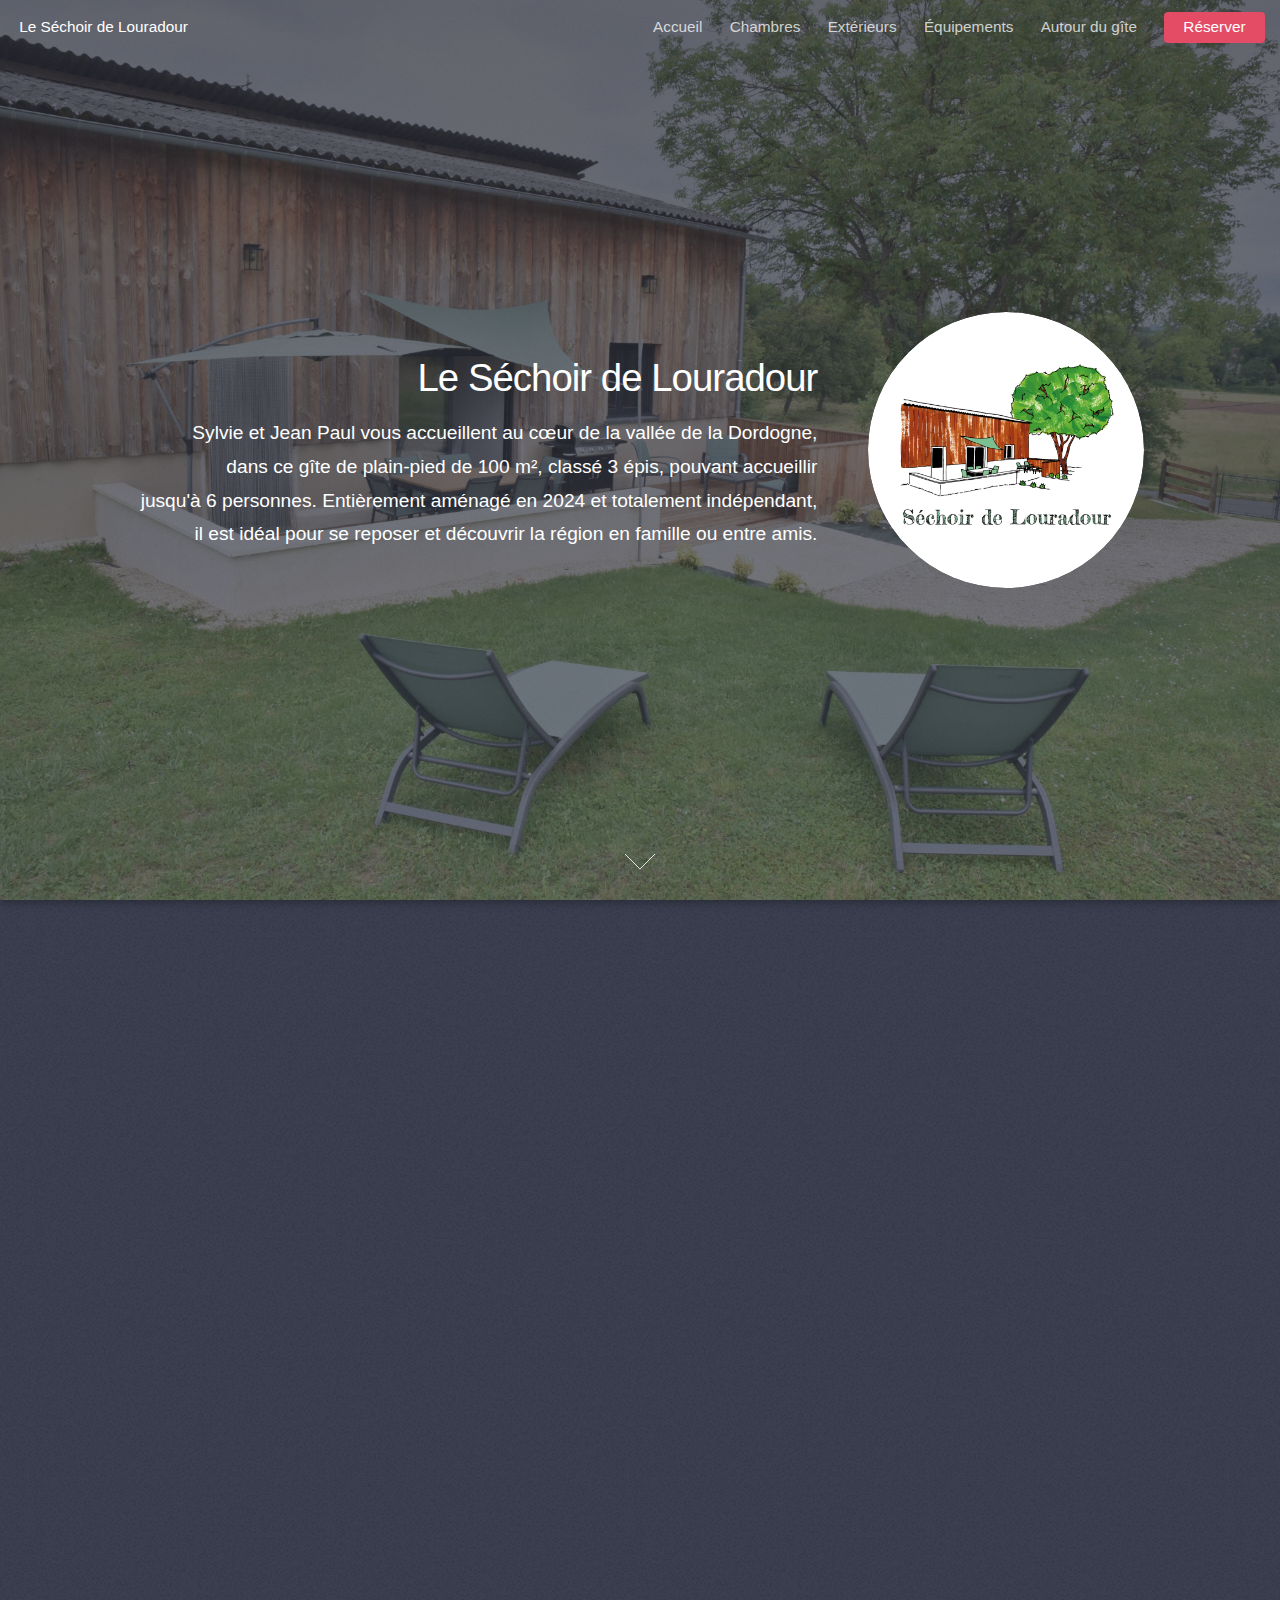
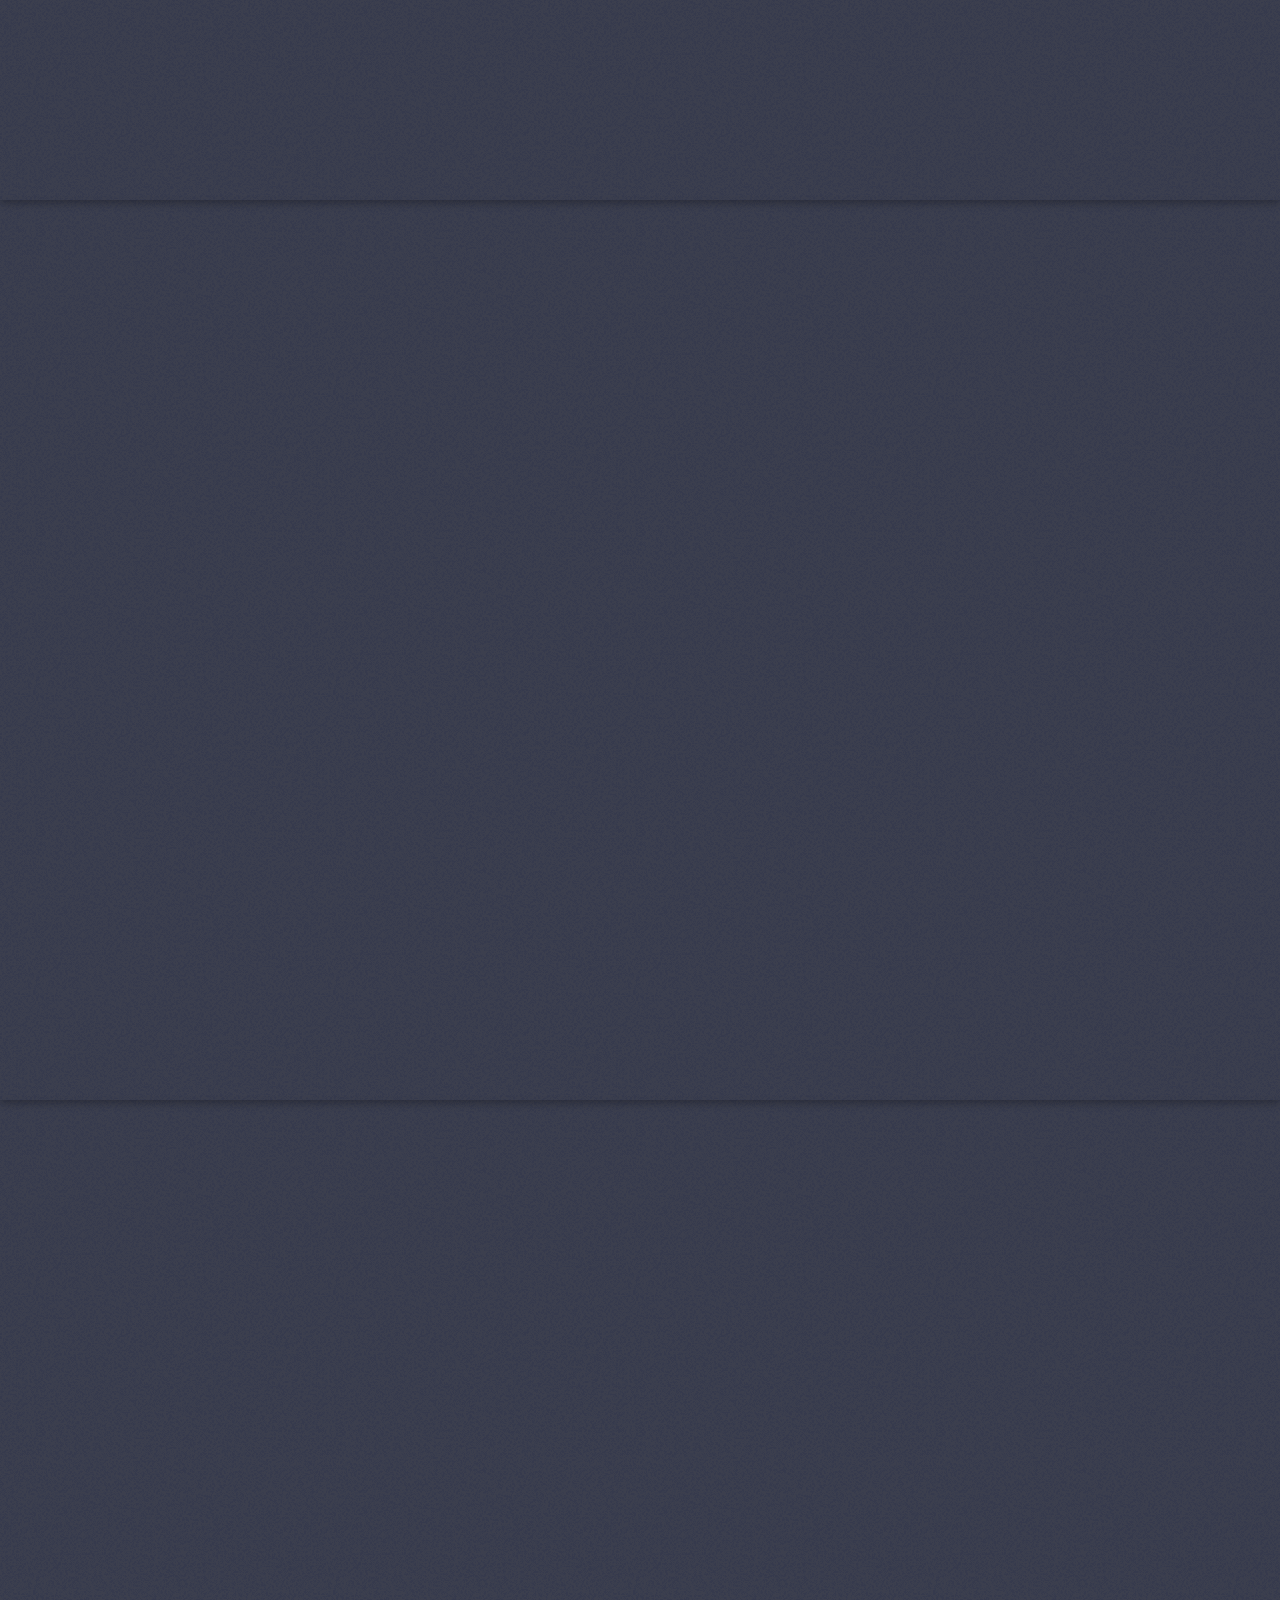
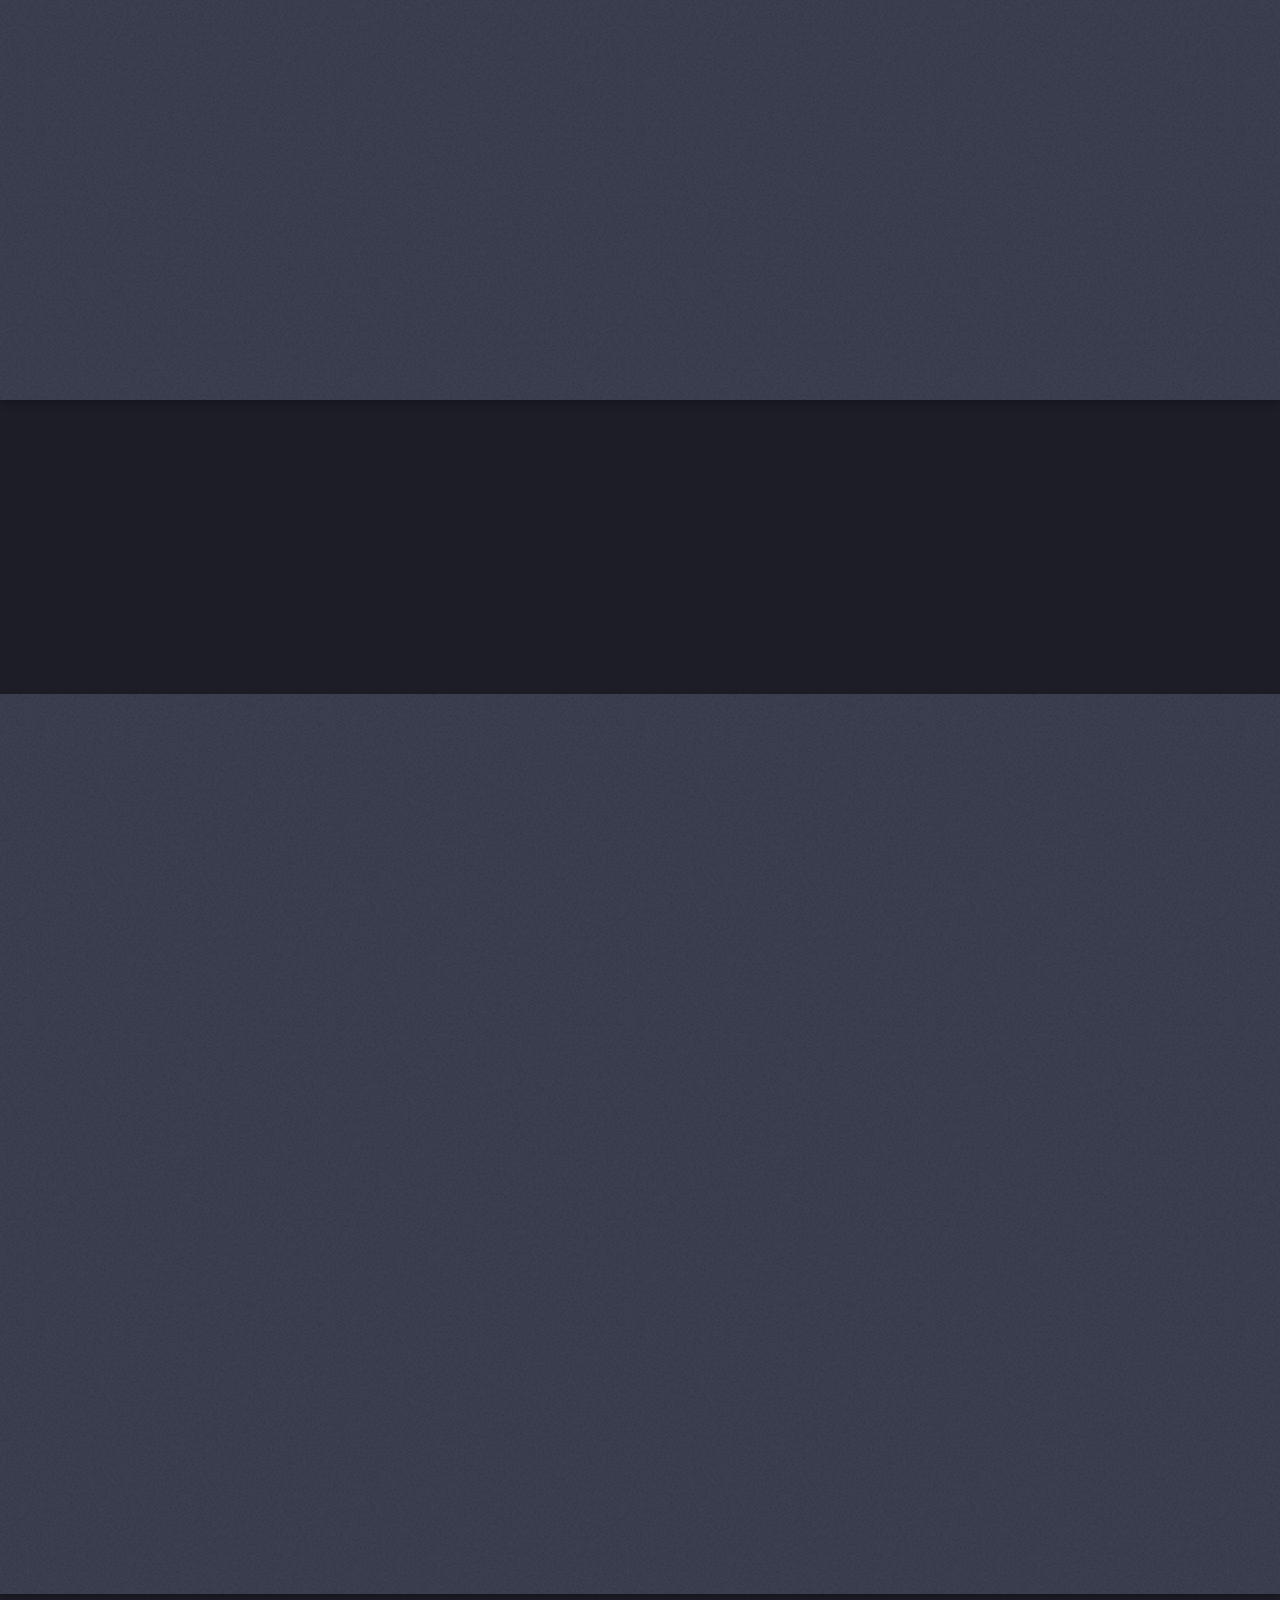
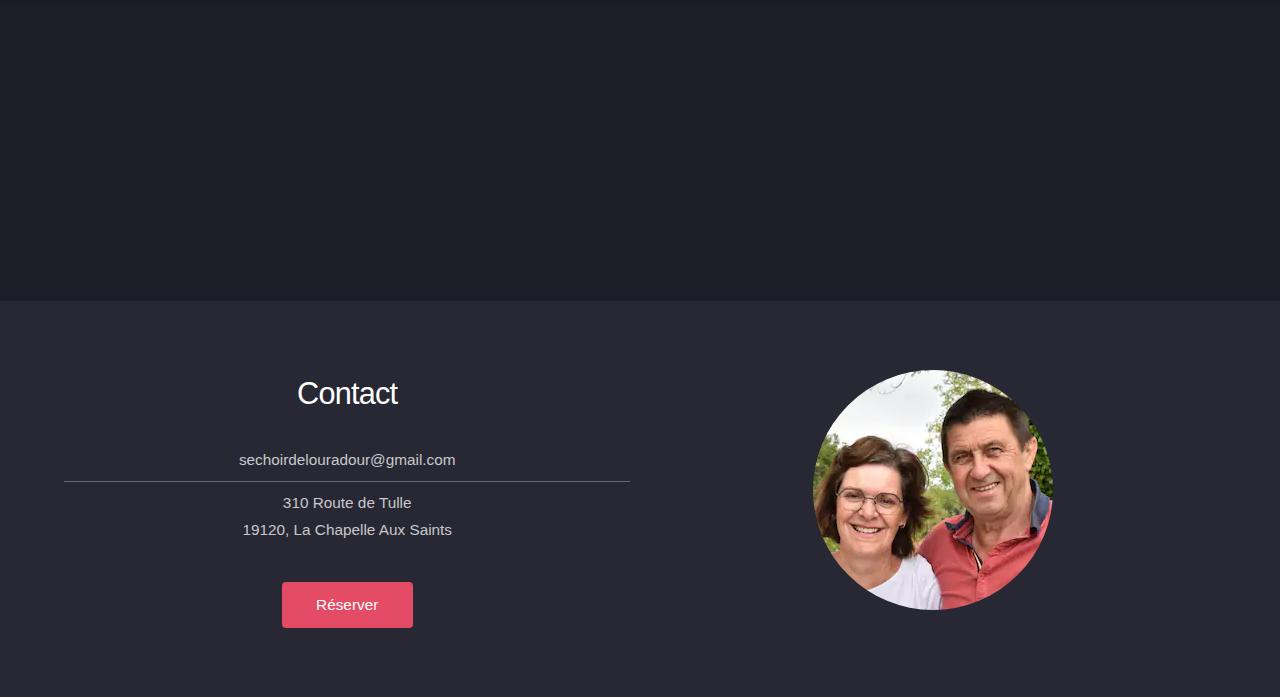
==== commit ce18670e: "bouton resa primary" ====
--- a/index.html
+++ b/index.html
@@ -25,7 +25,7 @@
 							<li><a href="exterieurs.html">Extérieurs</a></li>
 							<li><a href="equipements.html">Équipements</a></li>
 							<li><a href="alentours.html">Autour du gîte</a></li>
-							<li><a href="demande_reservation.html">Réserver</a></li>
+							<li><a href="demande_reservation.html" class="button primary">Réserver</a></li>
 						</ul>
 					</nav>
 				</header>
@@ -170,6 +170,7 @@
 								<li>sechoirdelouradour@gmail.com</li>
 								<li>310 Route de Tulle<br/>19120, La Chapelle Aux Saints</li>
 							</ul>
+							<a href="demande_reservation.html" class="button primary">Réserver</a>
 						</div>
 						<div class="col-6 col-12-medium">
 							<span class="image round"><img src="images/hotes.webp" alt="" /></span>
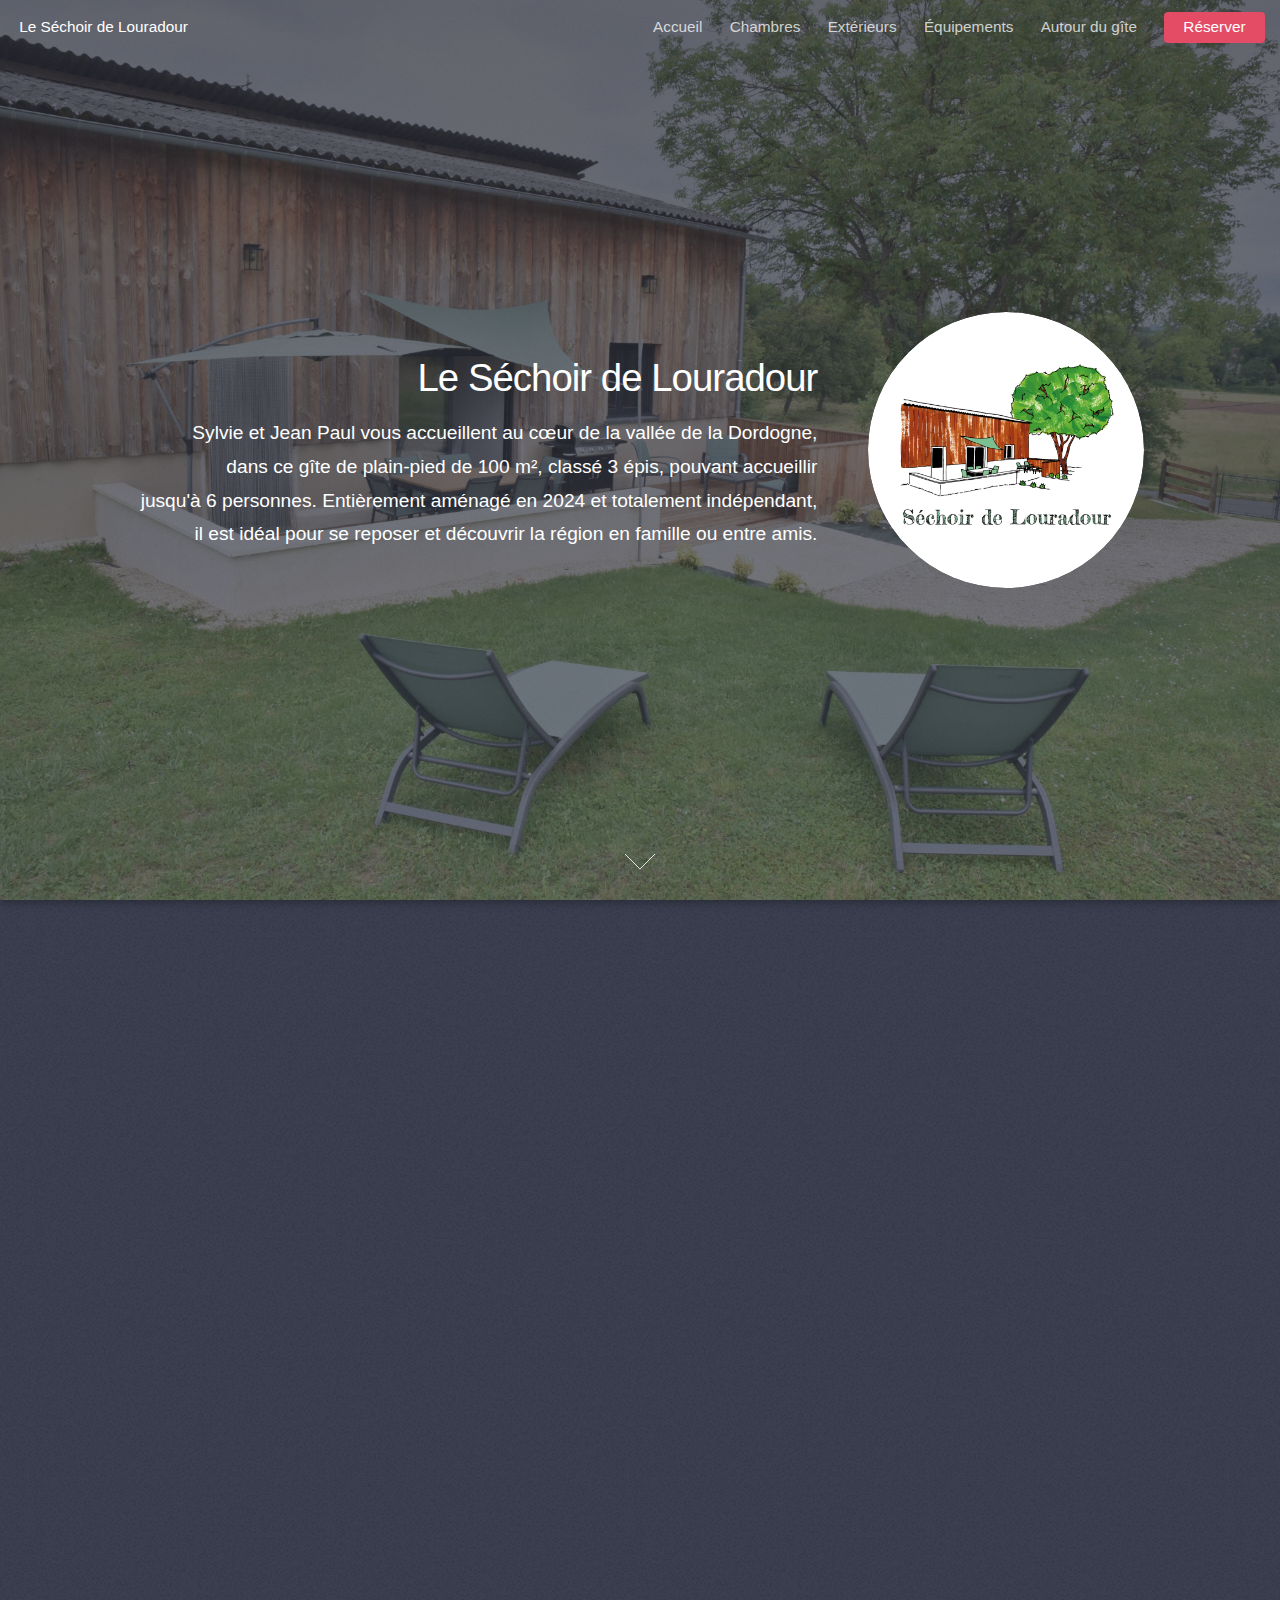
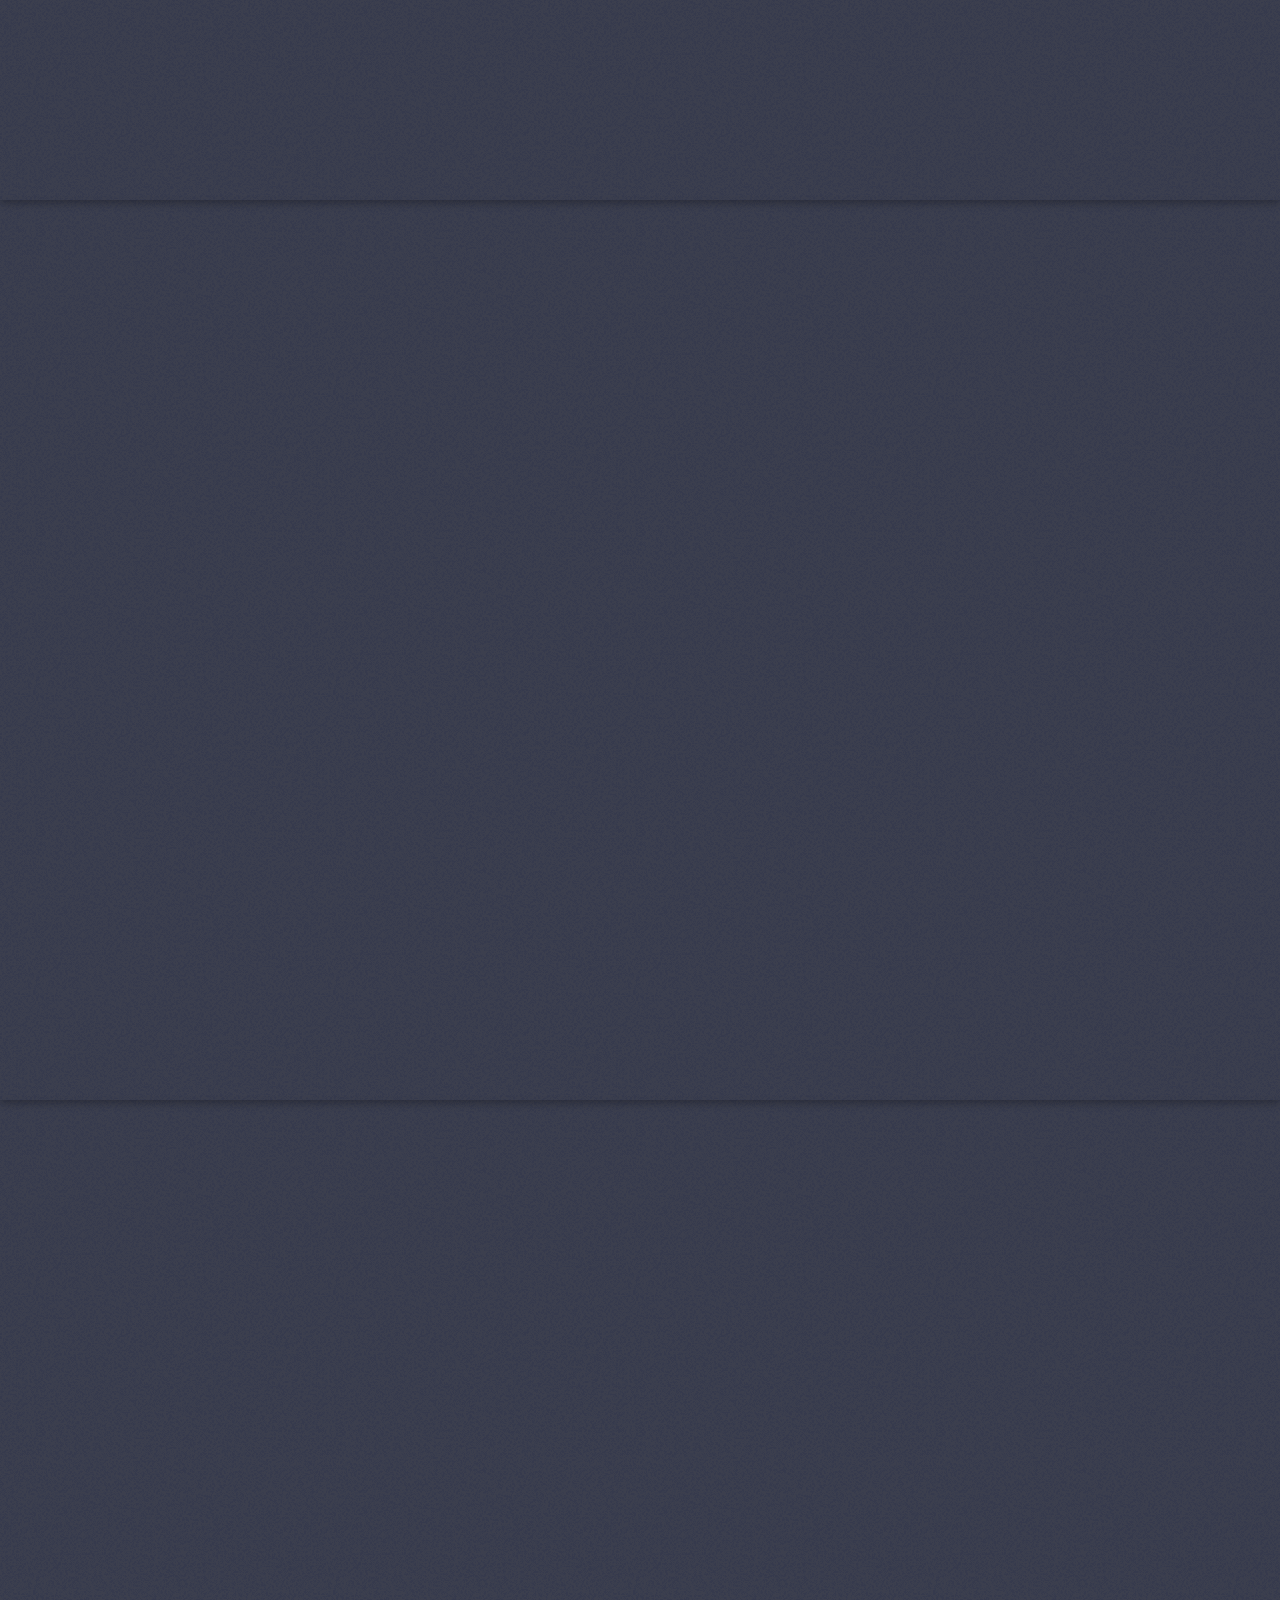
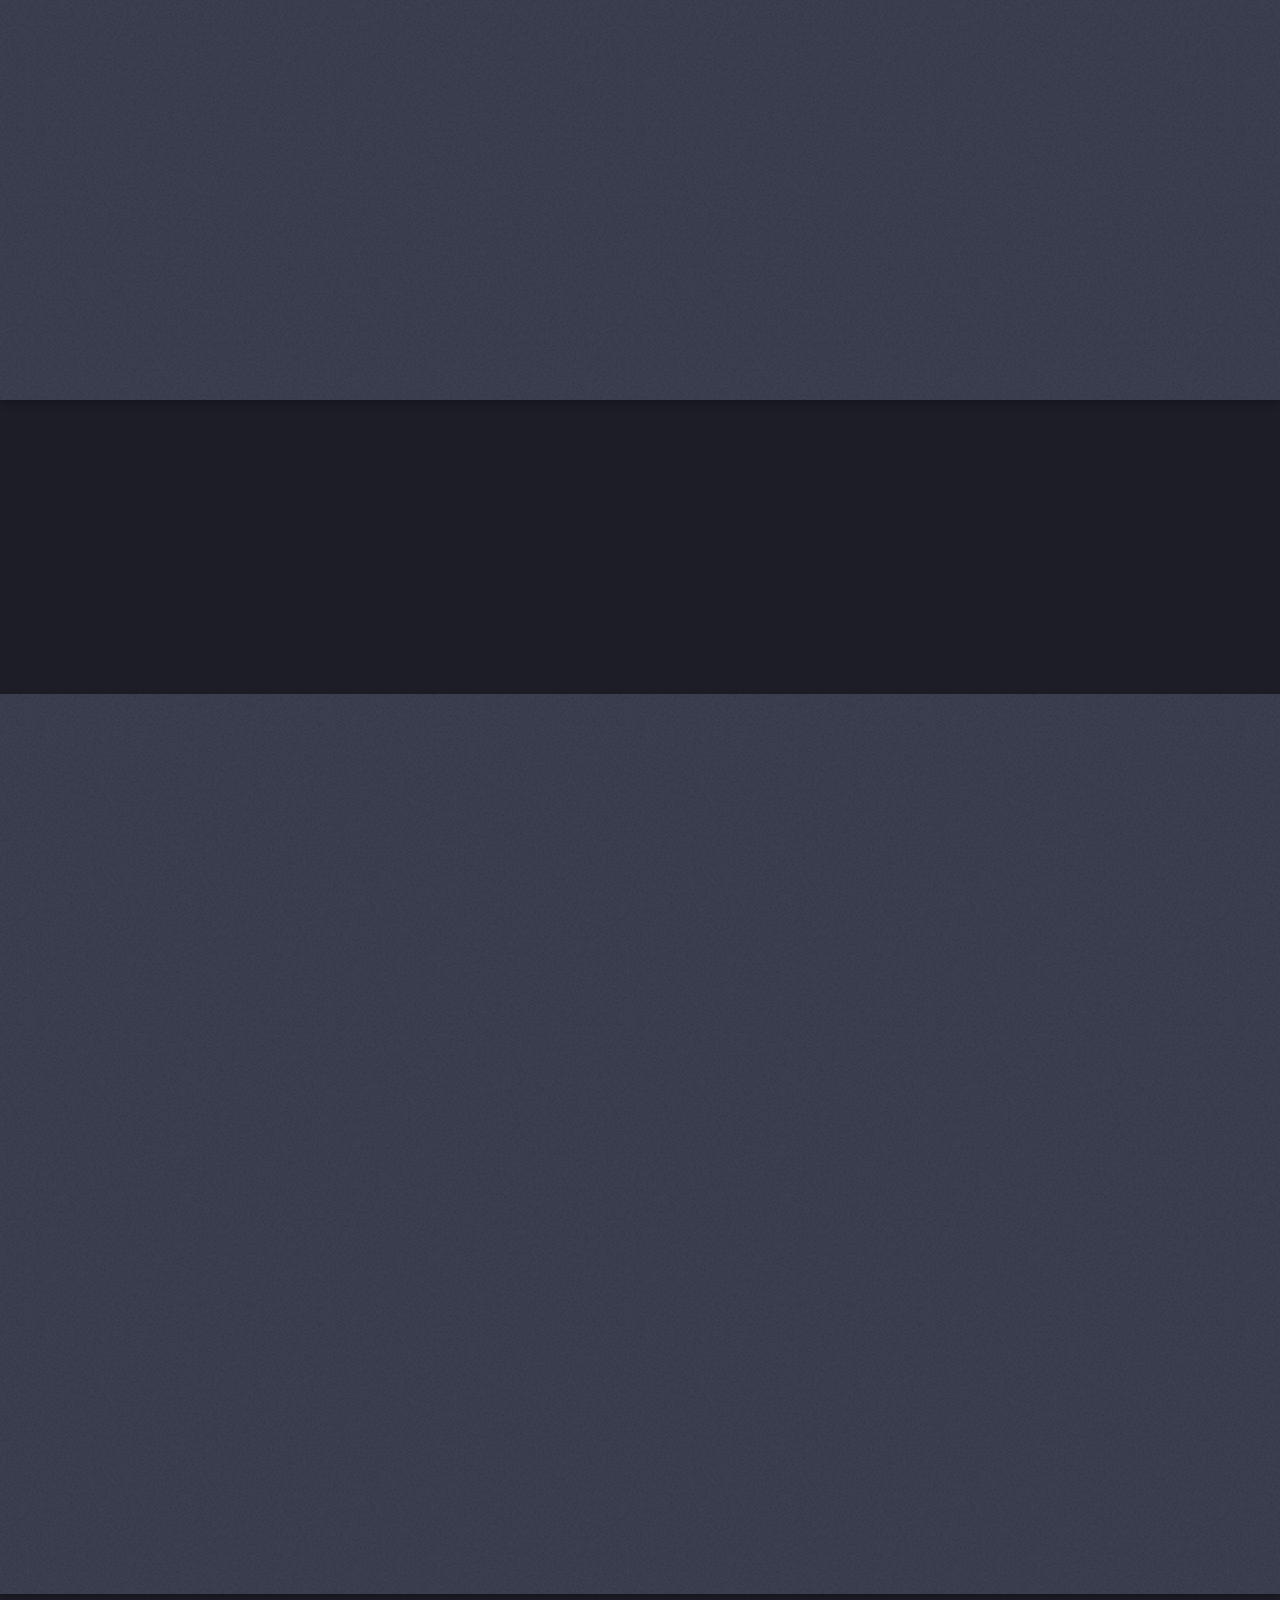
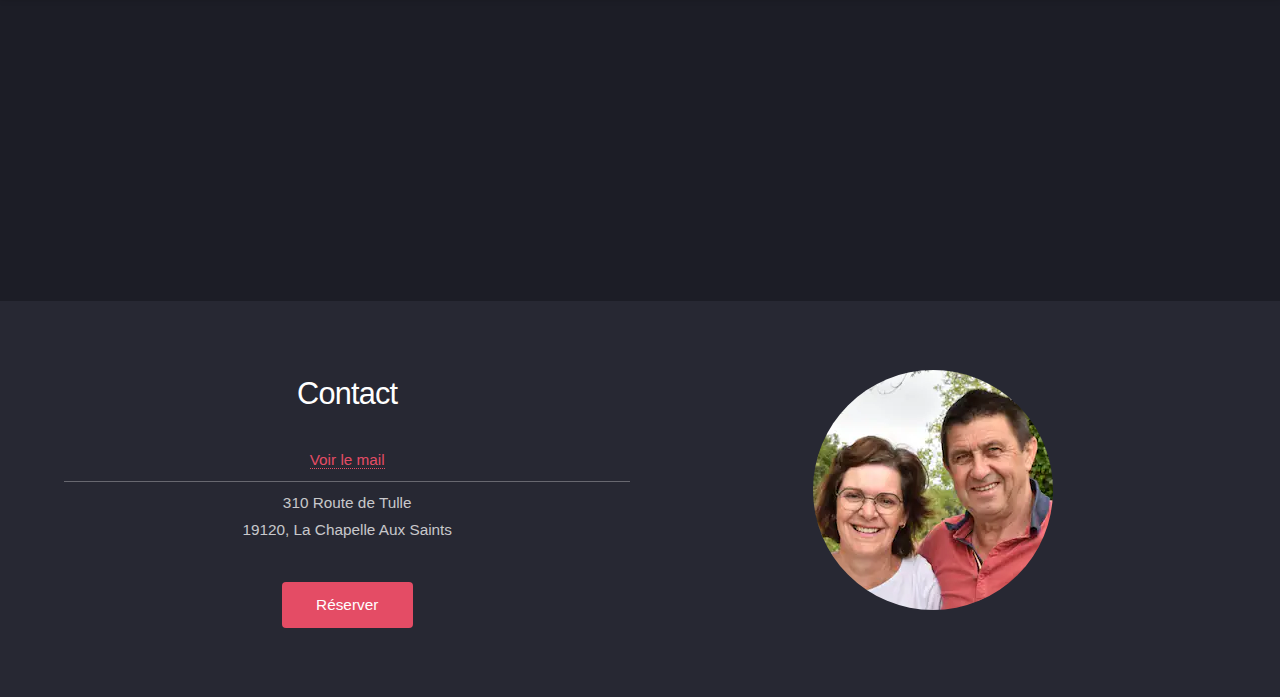
==== commit 5001961b: "test offuscation mail" ====
--- a/index.html
+++ b/index.html
@@ -151,7 +151,7 @@
 					<div class="container">
 						<header>
 							<h2>Réservations</h2>
-							<p>Veuillez nous contacter par e-mail a <a href="mailto:sechoirdelouradour@gmail.com">sechoirdelouradour@gmail.com</a> pour réserver.<br/>
+							<p>Veuillez nous contacter par e-mail pour réserver : <a href="" onclick='return revealMail(this);'>Voir le mail</a><br/>
 								Vous pouvez aussi nous trouver sur <a href="https://www.airbnb.fr/rooms/1147642008193527890">AirBnB</a>, <a href="https://www.abritel.fr/location-vacances/p2433834">Abritel</a>, ou <a href="https://www.gites-de-france-correze.fr/location-vacances-Gite-a-La-Chapelle-aux-saints-Correze-19G2240.html">Gîtes de France</a>.
 							</p>
 							<a href="demande_reservation.html" class="button primary">Réserver</a>
@@ -167,7 +167,7 @@
 						<div class="col-6 col-12-medium">
 							<h2>Contact</h2>
 							<ul class="alt">
-								<li>sechoirdelouradour@gmail.com</li>
+								<li><a href="" onclick='return revealMail(this);'>Voir le mail</a></li>
 								<li>310 Route de Tulle<br/>19120, La Chapelle Aux Saints</li>
 							</ul>
 							<a href="demande_reservation.html" class="button primary">Réserver</a>
@@ -190,6 +190,7 @@
 			<script src="assets/js/breakpoints.min.js"></script>
 			<script src="assets/js/util.js"></script>
 			<script src="assets/js/main.js"></script>
+			<script src="assets/js/kezako.js"></script>
 
 	</body>
 </html>
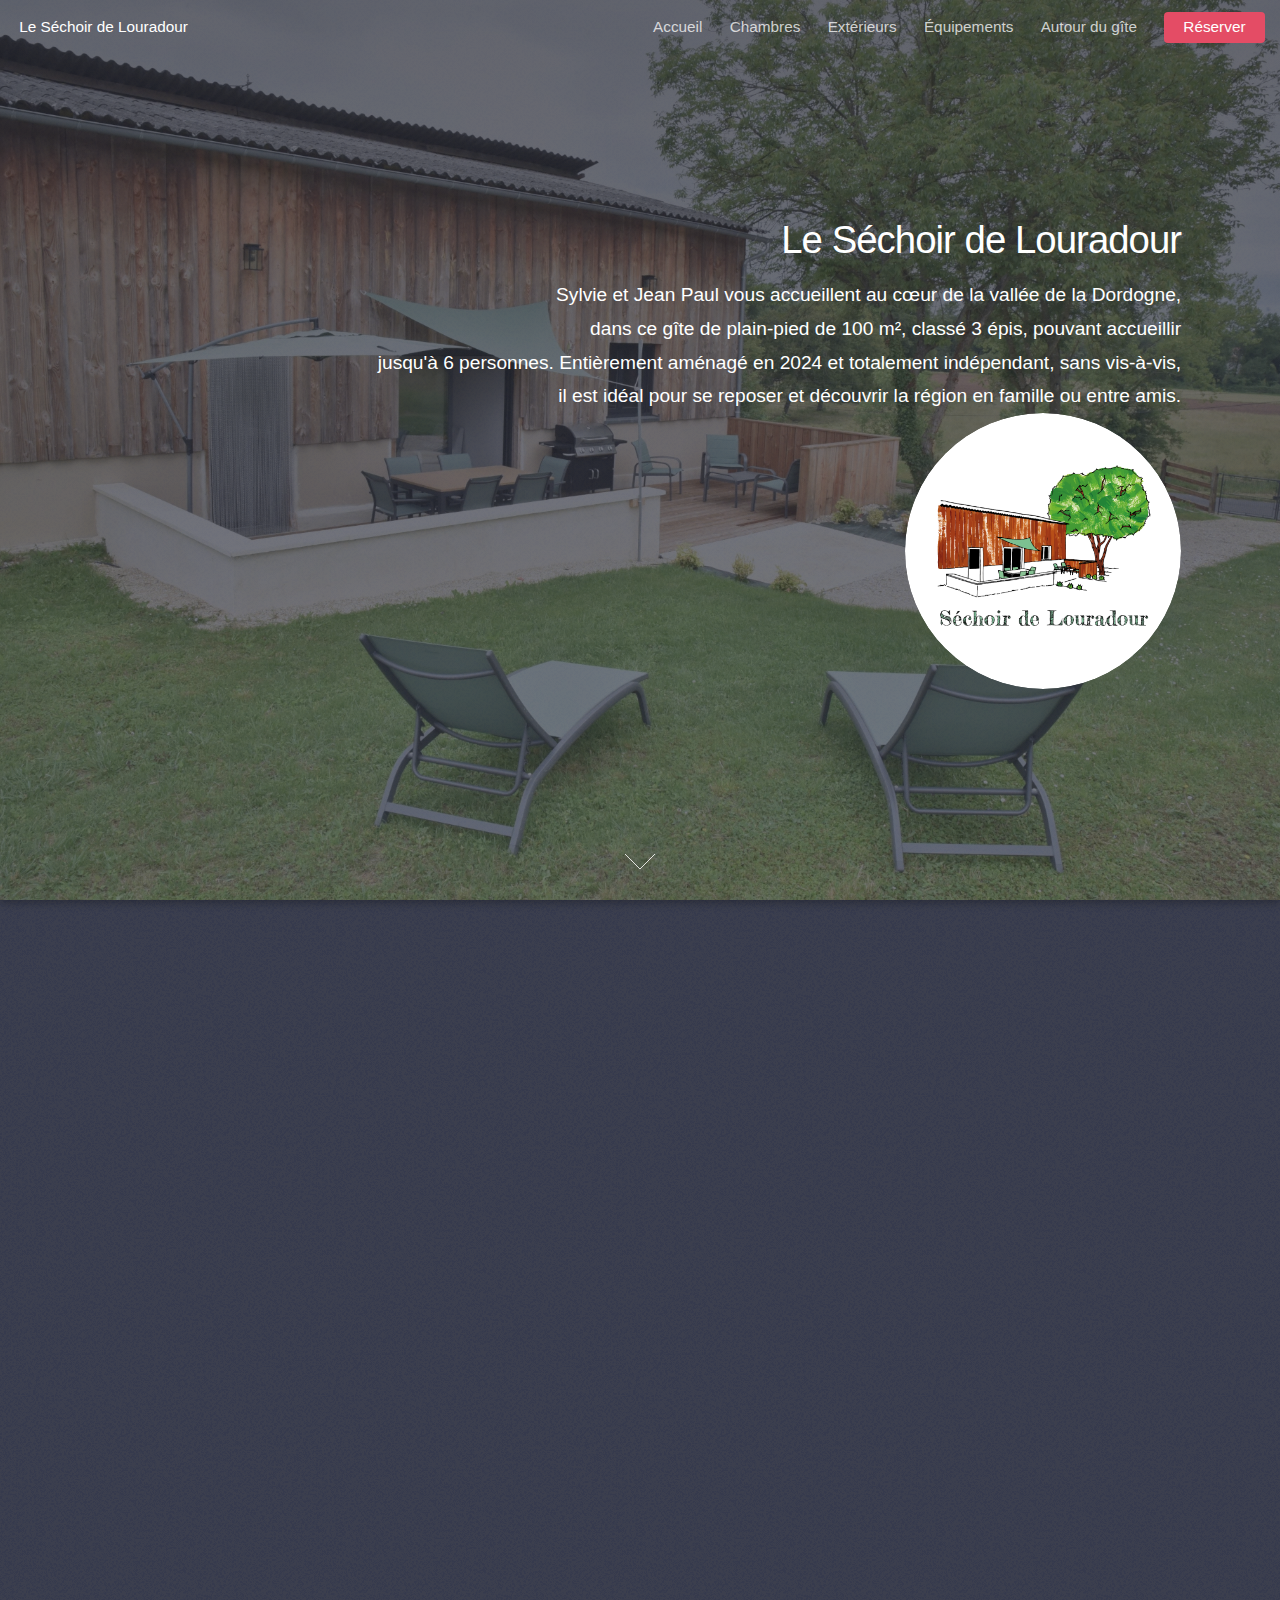
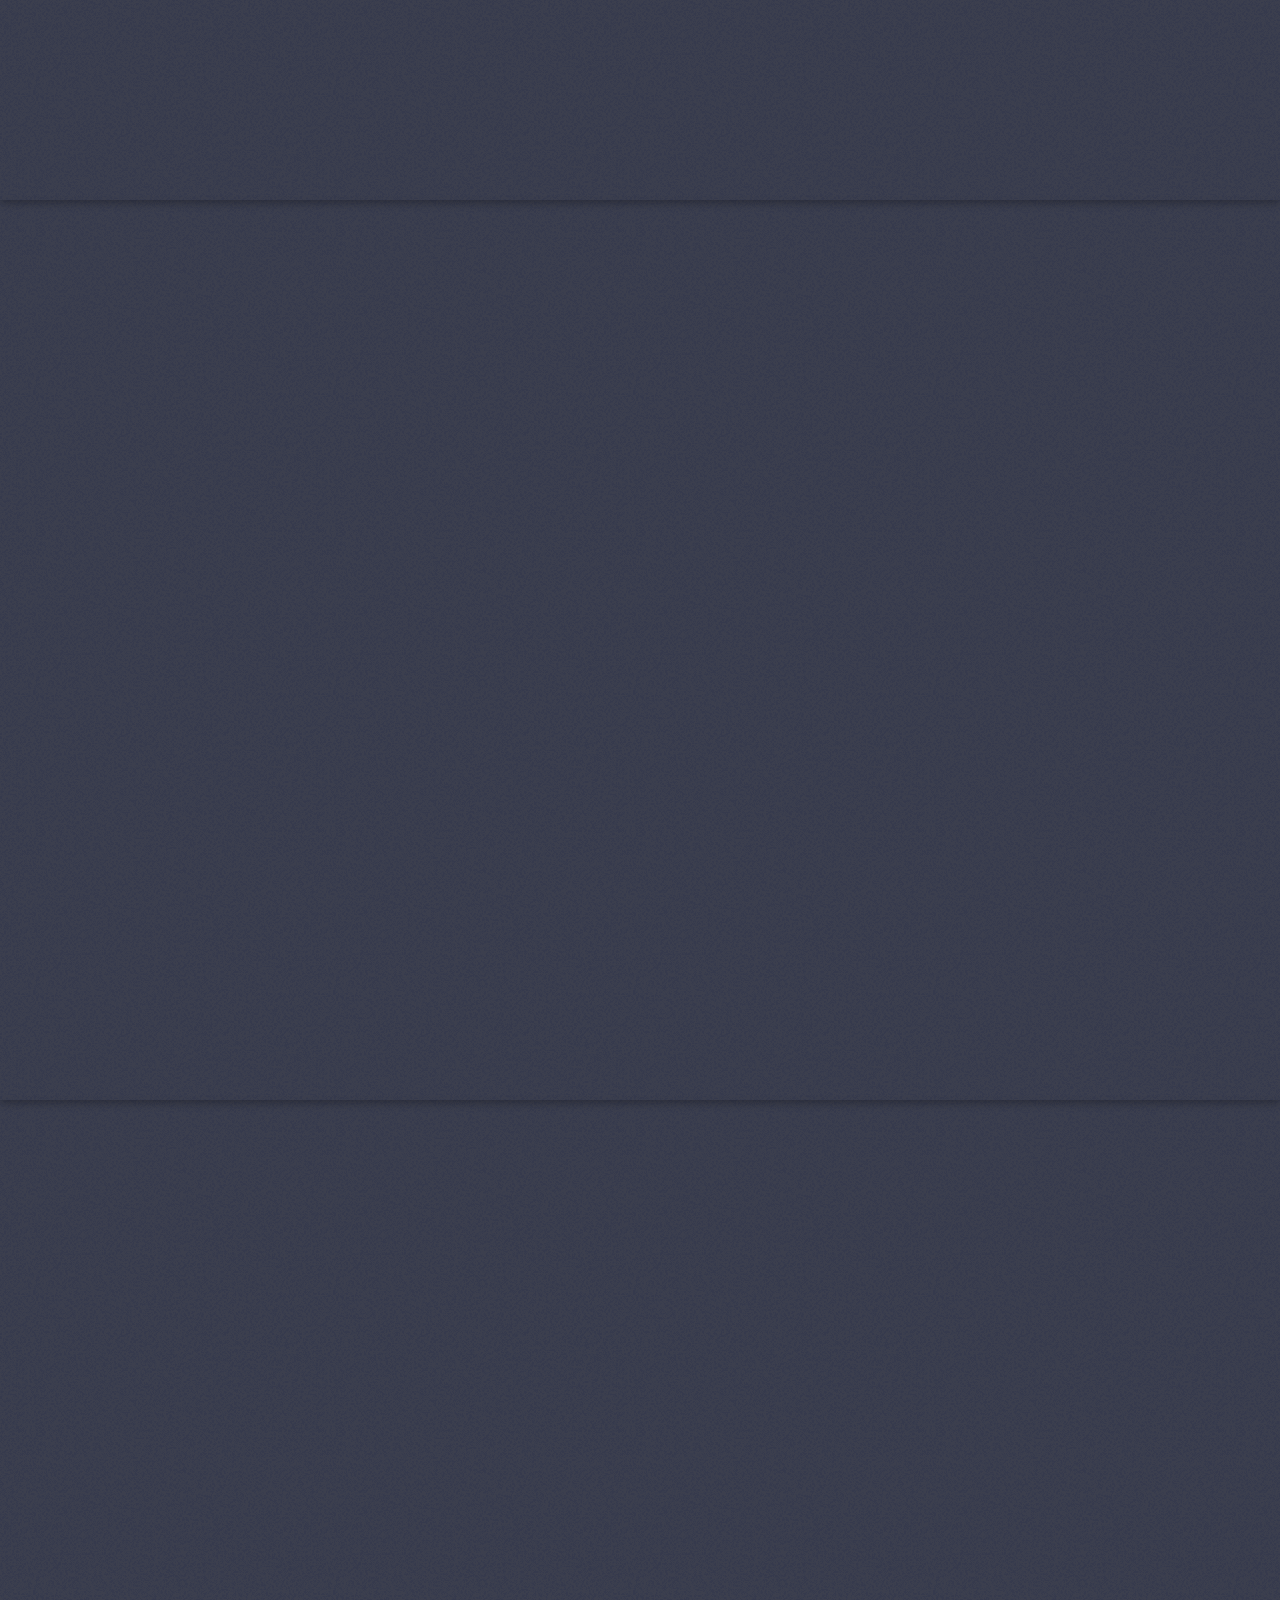
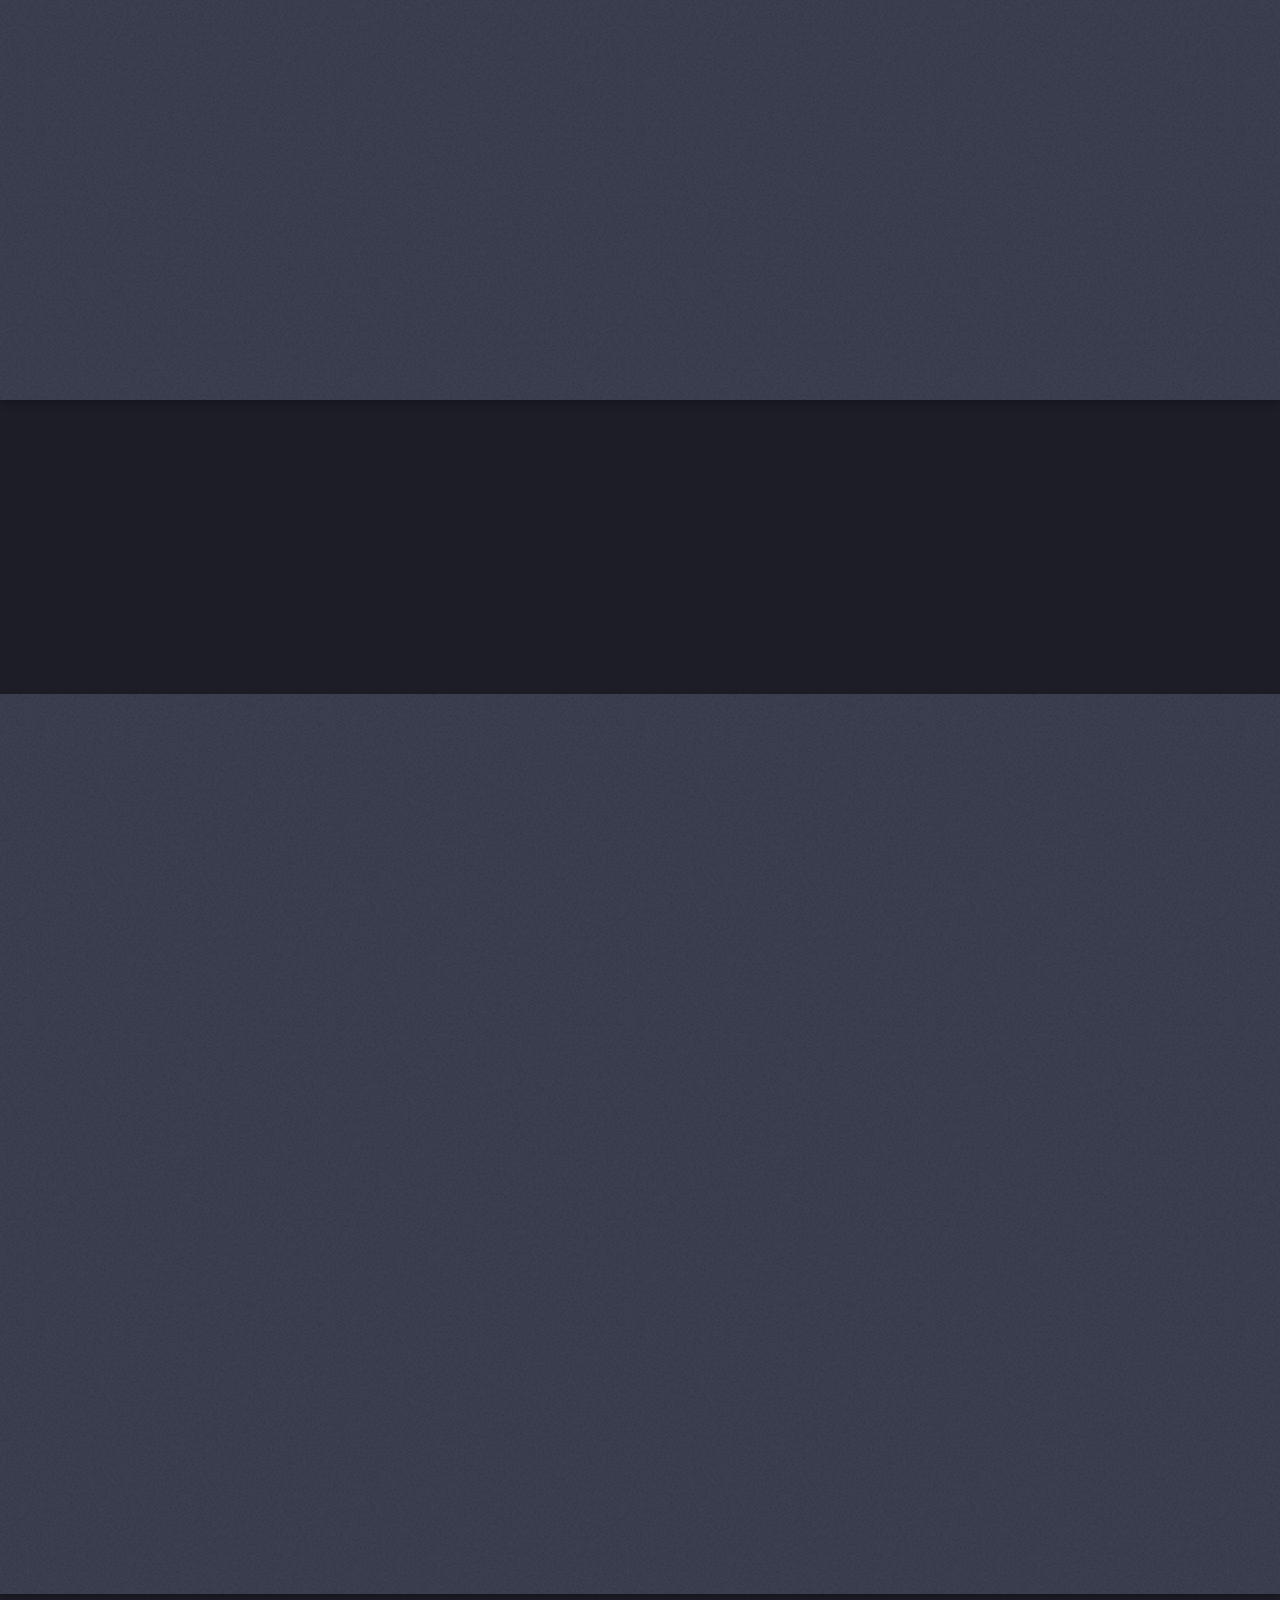
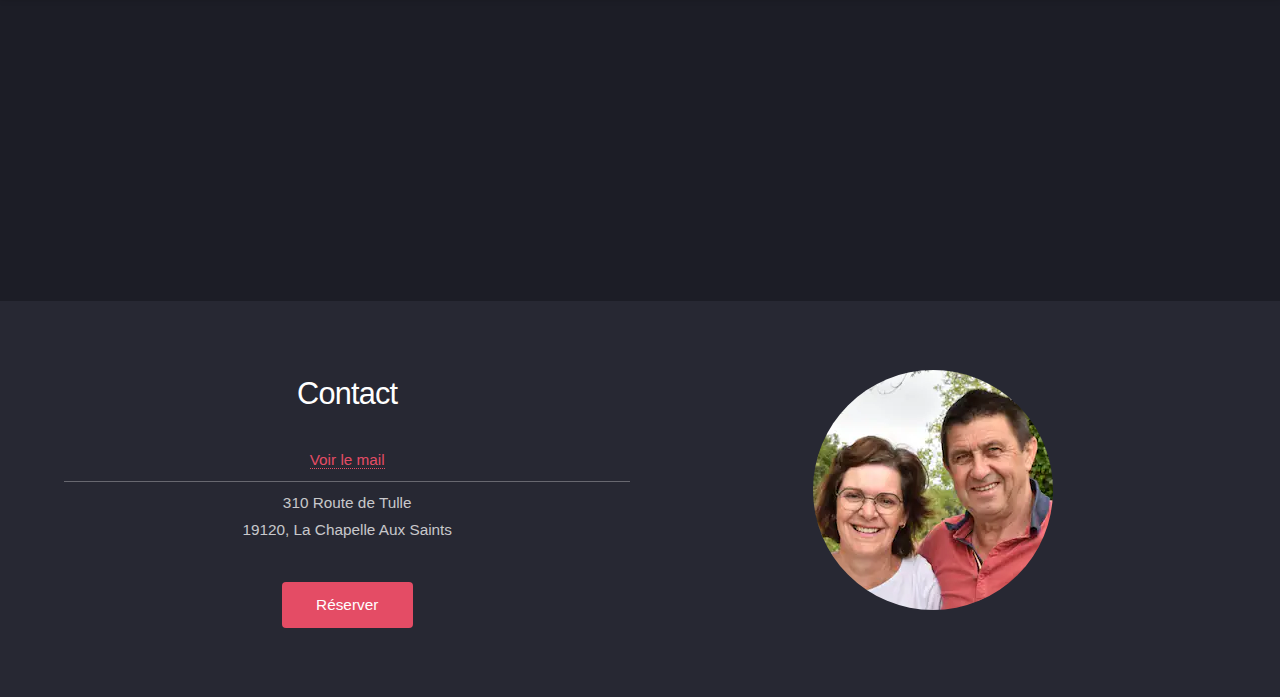
==== commit 2cfcc3b2: "vis a vis" ====
--- a/index.html
+++ b/index.html
@@ -37,7 +37,7 @@
 							<h2>Le Séchoir de Louradour</h2>
 							<p>Sylvie et Jean Paul vous accueillent au cœur de la vallée de la Dordogne,<br/>
 							dans ce gîte de plain-pied de 100 m², classé 3 épis, pouvant accueillir<br/>
-							jusqu'à 6 personnes. Entièrement aménagé en 2024 et totalement indépendant,<br/>
+							jusqu'à 6 personnes. Entièrement aménagé en 2024 et totalement indépendant, sans vis-à-vis,<br/>
 							il est idéal pour se reposer et découvrir la région en famille ou entre amis.</p>
 						</header>
 						<span class="image"><img src="images/logo.png" alt="" /></span>
